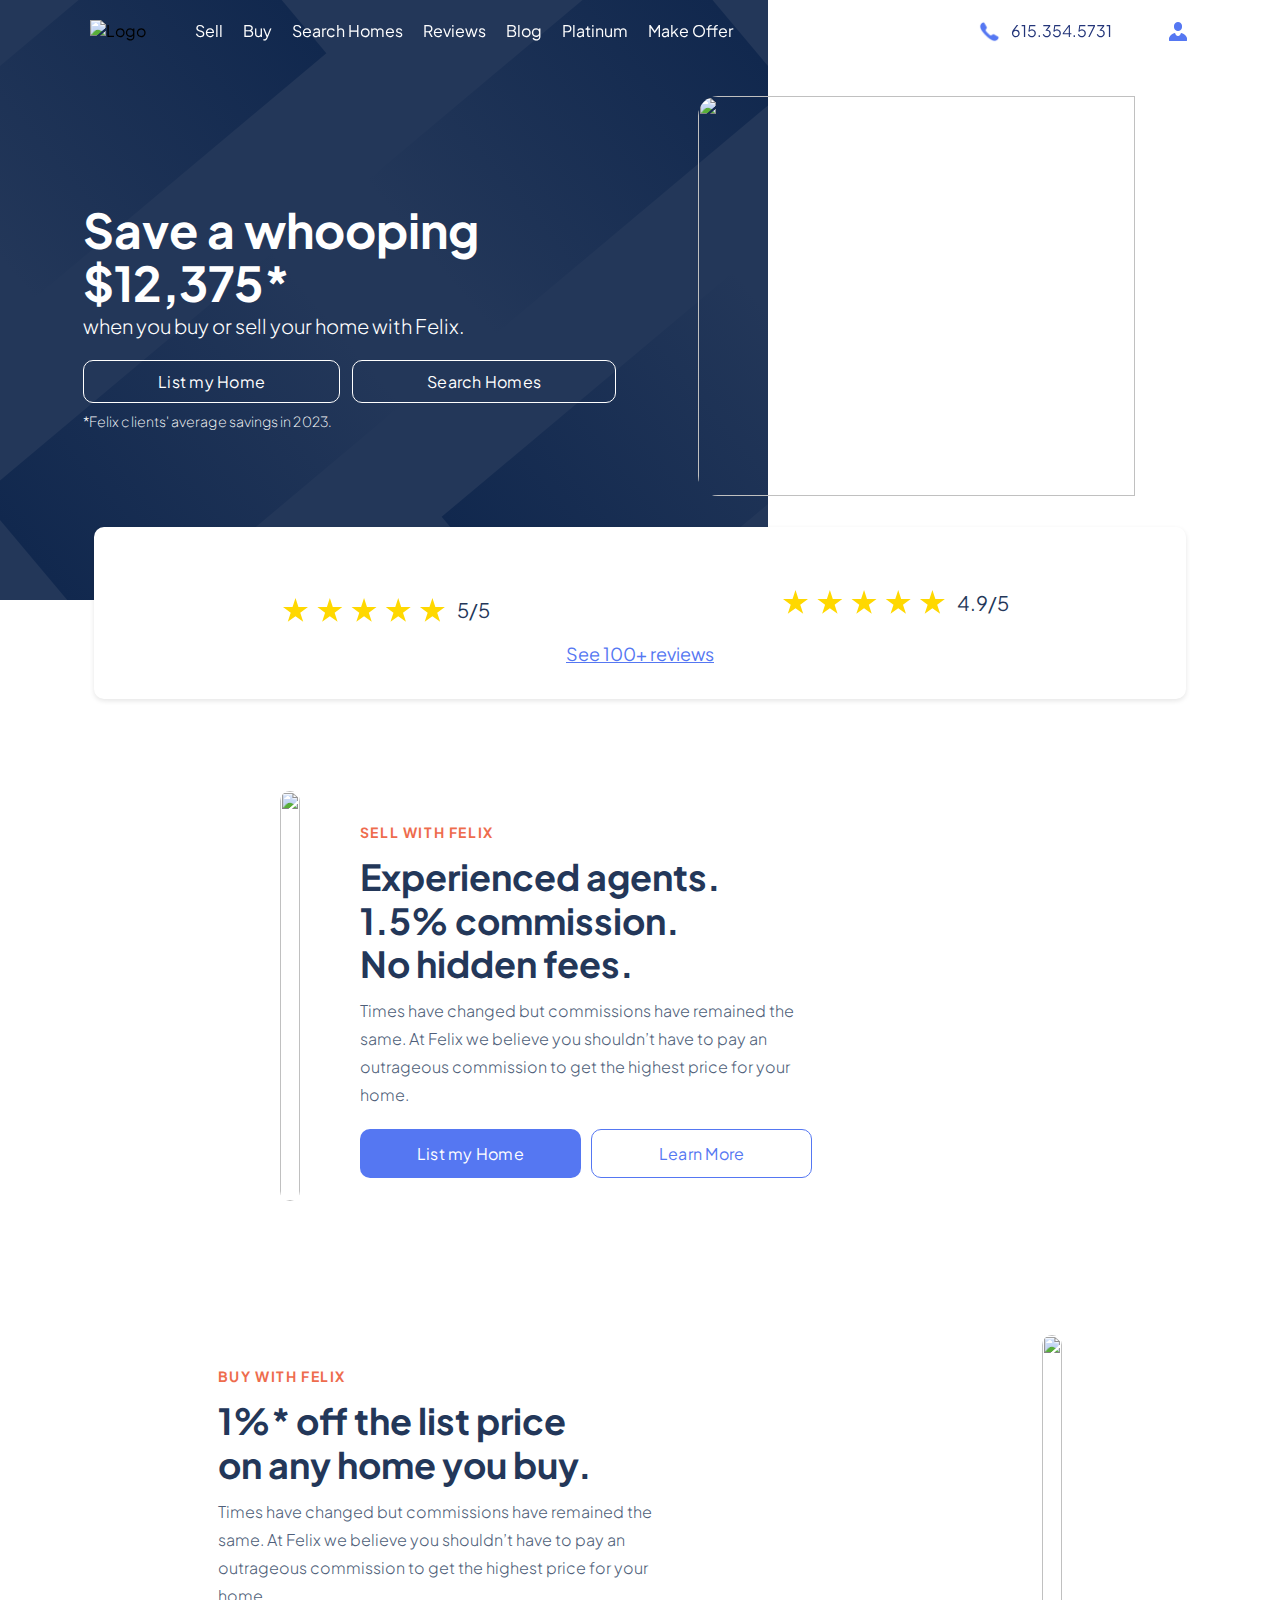
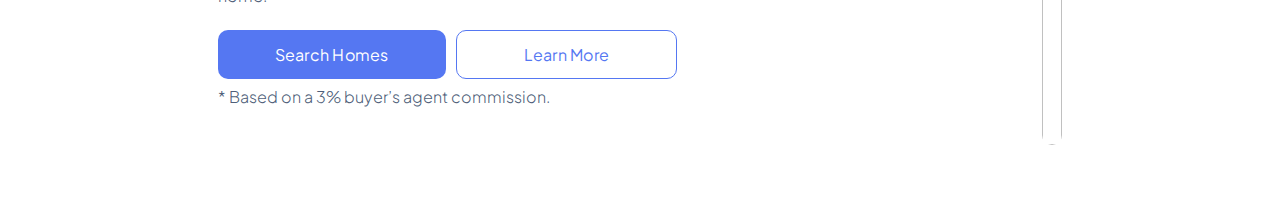
==== index.html @ 281adf29 "chore: UI Progress" ====
<!DOCTYPE html>
<html lang="en">
<head>
    <meta charset="UTF-8">
    <meta name="viewport" content="width=device-width, initial-scale=1.0">
    <link rel="stylesheet" href="style.css">
    <link rel="preconnect" href="https://fonts.googleapis.com">
    <link rel="preconnect" href="https://fonts.gstatic.com" crossorigin>
    <link href="https://fonts.googleapis.com/css2?family=Plus+Jakarta+Sans:wght@200..800&display=swap" rel="stylesheet">
    <title>Document</title>
</head>
<body>
    <section class="section1">
        <header class="header">
            <div class="nav-bg-container">
                <div class="background-color">
                <div class="pattern-divs">
                    <div class="pattern-div1"></div>
                    <div class="pattern-div2"></div>
                    <div class="pattern-div3"></div>
                    <div class="pattern-div4"></div>
                </div>
                </div>
            </div>
            
    
            <div class="nav-container" id="container1">
                <div class="nav-left-flex">
                    <div class="left-nav">
                        <img src="https://www.felixhomes.com/images/logo_white.svg" alt="Logo">
                    </div>
                    <div class="right-nav">
                        <ul class="nav-list">
                            <li>Sell</li>
                            <li>Buy</li>
                            <li>Search Homes</li>
                            <li>Reviews</li>
                            <li>Blog</li>
                            <li>Platinum</li>
                            <li>Make Offer</li>
                        </ul>
                    </div>
                </div>
                <div class="ex-right-nav">
                    <div class="phone-nav">
                        <img src="images/logo/icons8-call-50.png" alt="">
                        <a href="#">615.354.5731</a>
                    </div>
                    <div class="account-nav">
                        <img src="images/logo/icons8-account-24.png" alt="">
                    </div>
                </div>
            </div>
        </header>
    </section>
    <section><div class="mid-flex">
        <div class="hero-txt">
            <h1>Save a whooping <br> $12,375*</h1>
            <h2>when you buy or sell your home with Felix.</h2>
            <div class="hero-btns">
                <button type="button" class="btn">List my Home</button>
                <button type="button" class="btn">Search Homes</button>
            </div>
            <p class="btn-p">*Felix clients' average savings in 2023.</p>
        </div>
        <div class="hero-img">
            <img src="https://www.felixhomes.com/images/felix-house.jpg" alt="">
        </div>
    </div>
</section>
<section>
    <div class="rat">
        <div class="rat-container">
        <div class="rat-1">
            <div class="zillow-img">
                <img src="https://www.felixhomes.com/images/Zillow.svg" alt="">
            </div>
            <div class="rat-flex1">
                <img src="images/logo/16231558095-star-rating.svg" alt="">
                <p>5/5</p>
            </div>
        </div>
        <div class="rat-2">
            <div class="google-img">
                <img src="https://www.felixhomes.com/images/Google.svg" alt="">
            </div>
            <div class="rat-flex2">
                <img src="images/logo/16231558095-star-rating.svg" alt="">
                <p>4.9/5</p>
            </div>
        </div>
        </div>
        <a href="#" class="rev-txt">See 100+ reviews</a>
        
    </div>
    
</section>
<section>
    <div class="sec-3-container">
        <div class="sec-3-left-img">
            <img src="https://www.felixhomes.com/images/felix-agent.jpg" alt="">
        </div>
        <div class="sec-3-right-text">
            <h3>SELL WITH FELIX</h3>
            <H2>Experienced agents. <BR>1.5% commission. <br>No hidden fees.</H2>
            <p>Times have changed but commissions have remained the <br> same. At Felix we believe you shouldn’t have to pay an <br> outrageous commission to get the highest price for your <br> home.</p>
            <div class="sec-3-btns">
                <button type="button" class="sec3-btn1">List my Home</button>
                <button type="button" class="sec3-btn2">Learn More</button>
            </div>
        </div>
    </div>
</section>
<section>
    <div class="sec-4-container">
        <div class="sec-3-right-text">
            <h3>BUY WITH FELIX</h3>
            <H2>1%* off the list price <br> on any home you buy.</H2>
            <p>Times have changed but commissions have remained the <br> same. At Felix we believe you shouldn’t have to pay an <br> outrageous commission to get the highest price for your <br> home.</p>
            <div>
            <div class="sec-3-btns">
                <button type="button" class="sec3-btn1">Search Homes</button>
                <button type="button" class="sec3-btn2">Learn More</button>
            </div>
            <p class="com-p">* Based on a 3% buyer’s agent commission.</p>
            </div>

        </div>
        <div class="sec-3-left-img">
            <img src="https://www.felixhomes.com/images/couple-moving.jpg" alt="">
        </div>
    </div>
</section>
    
    <script src="script.js"></script>
</body>
</html>
---- style.css ----
*{
    padding: 0;
    margin: 0;
    box-sizing: border-box;
    font-family: 'Plus Jakarta Sans';

}
.section1 {
    width: 100%;
}

/* Background container with a height of 600px */
.nav-bg-container {
    position: absolute; /* Positioned behind the header */
    top: 0;
    left: 0;
    width: 100%;
    height: 600px; /* Set the height of the background */
    z-index: -1; /* Behind the header */
}

/* Background color for 50% of the width */
.background-color {
    position: absolute;
    top: 0;
    left: 0;
    width: 60%; /* 50% of the width */
    height: 100%; /* Full height of 600px */
    background-color: #233759; /* Blue with 50% opacity */
    overflow: hidden;
}

/* Pattern divs to overlay the background color */
.pattern-divs {
    display: flex;
    gap: 10px;
    position: absolute;
    top: 0;
    left: 0;
    width: 100%;
    z-index: 1; /* Above the background color */
    transform: rotate(45);
}

.pattern-div1 {
    flex: 1;
    position: absolute;
    background-image: linear-gradient(90deg, rgba(143, 150, 199, 0), #11284e);
    z-index: -1;
    right: 0;
    top: 36px;
    height: 200px;
    width: 50%;
    transform: rotate(320deg);
}
.pattern-div2{
    flex: 1;
    position: absolute;
    background-image: linear-gradient(90deg, rgba(143, 150, 199, 0), #11284e);
    z-index: -1;
    left: -10%;
    top: 5%;
    height: 200px;
    width: 50%;
    transform: rotate(320deg);
}
.pattern-div3{
    flex: 1;
    position: absolute;
    background-image: linear-gradient(90deg, rgba(143, 150, 199, 0), #11284e);
    z-index: -1;
    left: 0;
    top: 350px;
    height: 200px;
    width: 50%;
    transform: rotate(140deg);
}
.pattern-div4{
    flex: 1;
    position: absolute;
    background-image: linear-gradient(90deg, rgba(143, 150, 199, 0), #11284e);
    z-index: -1;
    right: -10%;
    top: 370px;
    height: 200px;
    width: 50%;
    transform: rotate(140deg);
}


.nav-container {
    position: sticky ;
    top: 0;
    width: 100%;
    z-index: 1000;
    transition: background-color 0.3s ease, box-shadow 0.3s ease;
}

.nav-container.transparent {
    background-color: transparent;
}

.nav-container.transparent .nav-list li {
    color: white;
}

.nav-container.scrolled {
    background-color: white;
    box-shadow: 0 2px 5px rgba(0, 0, 0, 0.1);
    color: white;
}

.nav-container.scrolled .nav-list li {
    color: #233579;
}
.nav-container{
    display: flex;
    gap: 40px;
    padding: 20px 90px;
    justify-content: space-between;
    margin: 0 auto;
    max-width: 1350px;
    width: 100%;
}
.nav-left-flex{
    display: flex;
    justify-content: space-between;
    gap: 49px;
}
.ex-right-nav{
    display: flex;
    gap: 54px;
    
}
.nav-list{
    list-style: none;
    display: flex;
    gap: 20px;
    color: #233579;
}
.phone-nav{
    display: flex;
    gap: 10px;
}
.phone-nav img{
    height: 24px;
}
.phone-nav a{
    text-decoration: none;
    color: #233579;
}
.account-nav img{
    height: 24px;
}

.mid-flex{
    grid-template-columns: 1.2fr 1fr;
    display: grid;
    margin: 0 auto;
    max-width: 1350px;
    width: 100%;
}

.hero-txt{
    margin-left: 83px;
    margin-top: 136px;
}

.hero-txt h1{
    font-weight: 700;
    line-height: 1.1;
    color: #fff;
    font-size: 48px;
}

.hero-txt h2{
    line-height: 1.4;
    color: #fff;
    font-size: 20px;
    font-weight: 300;
    padding-top: 2px;
}
.hero-img{
    margin-right: 5px;

}

.hero-img img{
    height: 400px;
    border-radius: 20px;
    object-fit: cover;
    width: 87%;
    margin-top: 28px;
    
}
.btn{
    background-color: transparent;
    color: #fff;
    border: 1px solid #fff;
    font-weight: 400;
    padding-right: 74px;
    padding-left: 74px;
    font-size: calc(1rem);
    border-radius: 10px;
    letter-spacing: .25px;
    padding-top: 10px;
    padding-bottom: 10px;
}

.hero-btns{
    display: flex;
    gap: 12px;
    padding-top: 20px;
}
.btn-p{
    color: #fff;
    padding-top: 10px;
    font-size: 14px;
    font-weight: 100;
    line-height: 1.2;
    letter-spacing: .005em;
}
.rat{
    background: white;
    margin: 27px 94px;
    padding: 34px;
    border-radius: 10px;
    box-shadow: 0 2px 5px rgba(0, 0, 0, 0.1);
    
}
.rat-container{
    display: flex;
    align-items: center;
    justify-content: space-around;
    padding-bottom: 20px;
    margin: 0 auto;
    max-width: 1350px;
    width: 100%;
}
.rat-flex1{
    display: flex;
    align-items: center;
    justify-content: space-between;
    padding-top: 8px;
    gap: 12px;
}
.rat-flex2{
    gap: 12px;
    display: flex;
    align-items: center;
    justify-content: space-between;
}

.rat-flex1 img{
    height: 24px;
    padding-left: 12px;
    margin-top: 8px;
}
.rat-flex2 img{
    height: 24px;
    padding-left: 7px;
}

.zillow-img img{
    height: 40px;
    ;
}
.google-img img{
    height: 58px;
}

.rat-flex1 p{
    font-size: 20px;
    color: #233759;
    margin-top: 7px;
}

.rat-flex2 p{
    font-size: 20px;
    color: #233759;
}
.rev-txt{
    display: flex;
    justify-content: center;
    color: #5577f2;
    font-size: 18px;
}

.sec-3-container{
    display: flex;
    justify-content: center;
    padding: 65px;
    justify-content: center;
    gap: 60px;
    margin-right: 188px;
}
.sec-3-left-img img{
    height: 410px;
    border-radius: 20px;
    object-fit: cover;
    width: 100%;
}

.sec-3-right-text{
    margin-top: 30px;
}
.sec-3-right-text h3{
    color: #ee6c4d;
    font-size: 14px;
    line-height: 1.6;
    letter-spacing: .1rem;
    padding-bottom: 12px;

}
.sec-3-right-text h2{
    color: #233759;
    font-size: 36px;
    font-weight: 700;
    line-height: 1.2;
    white-space: pre-line;
    padding-bottom: 12px;
}
.sec-3-right-text p{
    color: #4f5f7a;
    font-size: 16px;
    line-height: 1.75;
    font-weight: 300;
}
.sec-3-btns{
    display: flex;
    gap: 10px;
    padding-top: 20px;

}
.sec3-btn1{
    background-color: #5577f2;
    color: #fff;
    font-weight: 400;
    transition: all .3s;
    letter-spacing: .25px;
    padding: 13px 57px;
    border-radius: 10px;
    font-size: calc(1rem);
    border: none;
}
.sec3-btn2{
    background-color: white;
    color: #5577f2;
    font-weight: 400;
    transition: all .3s;
    letter-spacing: .25px;
    padding: 13px 67px;
    border-radius: 10px;
    font-size: calc(1rem);
    border: 1px solid #5577f2;
}
.sec3-btn1:hover{
    background-color: #7793f5;
    transition: all 0.3s;
}

.sec3-btn2:hover{
    background-color: #f7f9fc;
    transition: all 0.3s;
}

.sec-4-container{
    display: flex;
    padding: 65px;
    justify-content: space-around;
    gap: 60px;
}
.com-p{
    color: #4f5f7a;
    font-size: 14px;
    line-height: 1.75;
    padding-top: 4px;
}
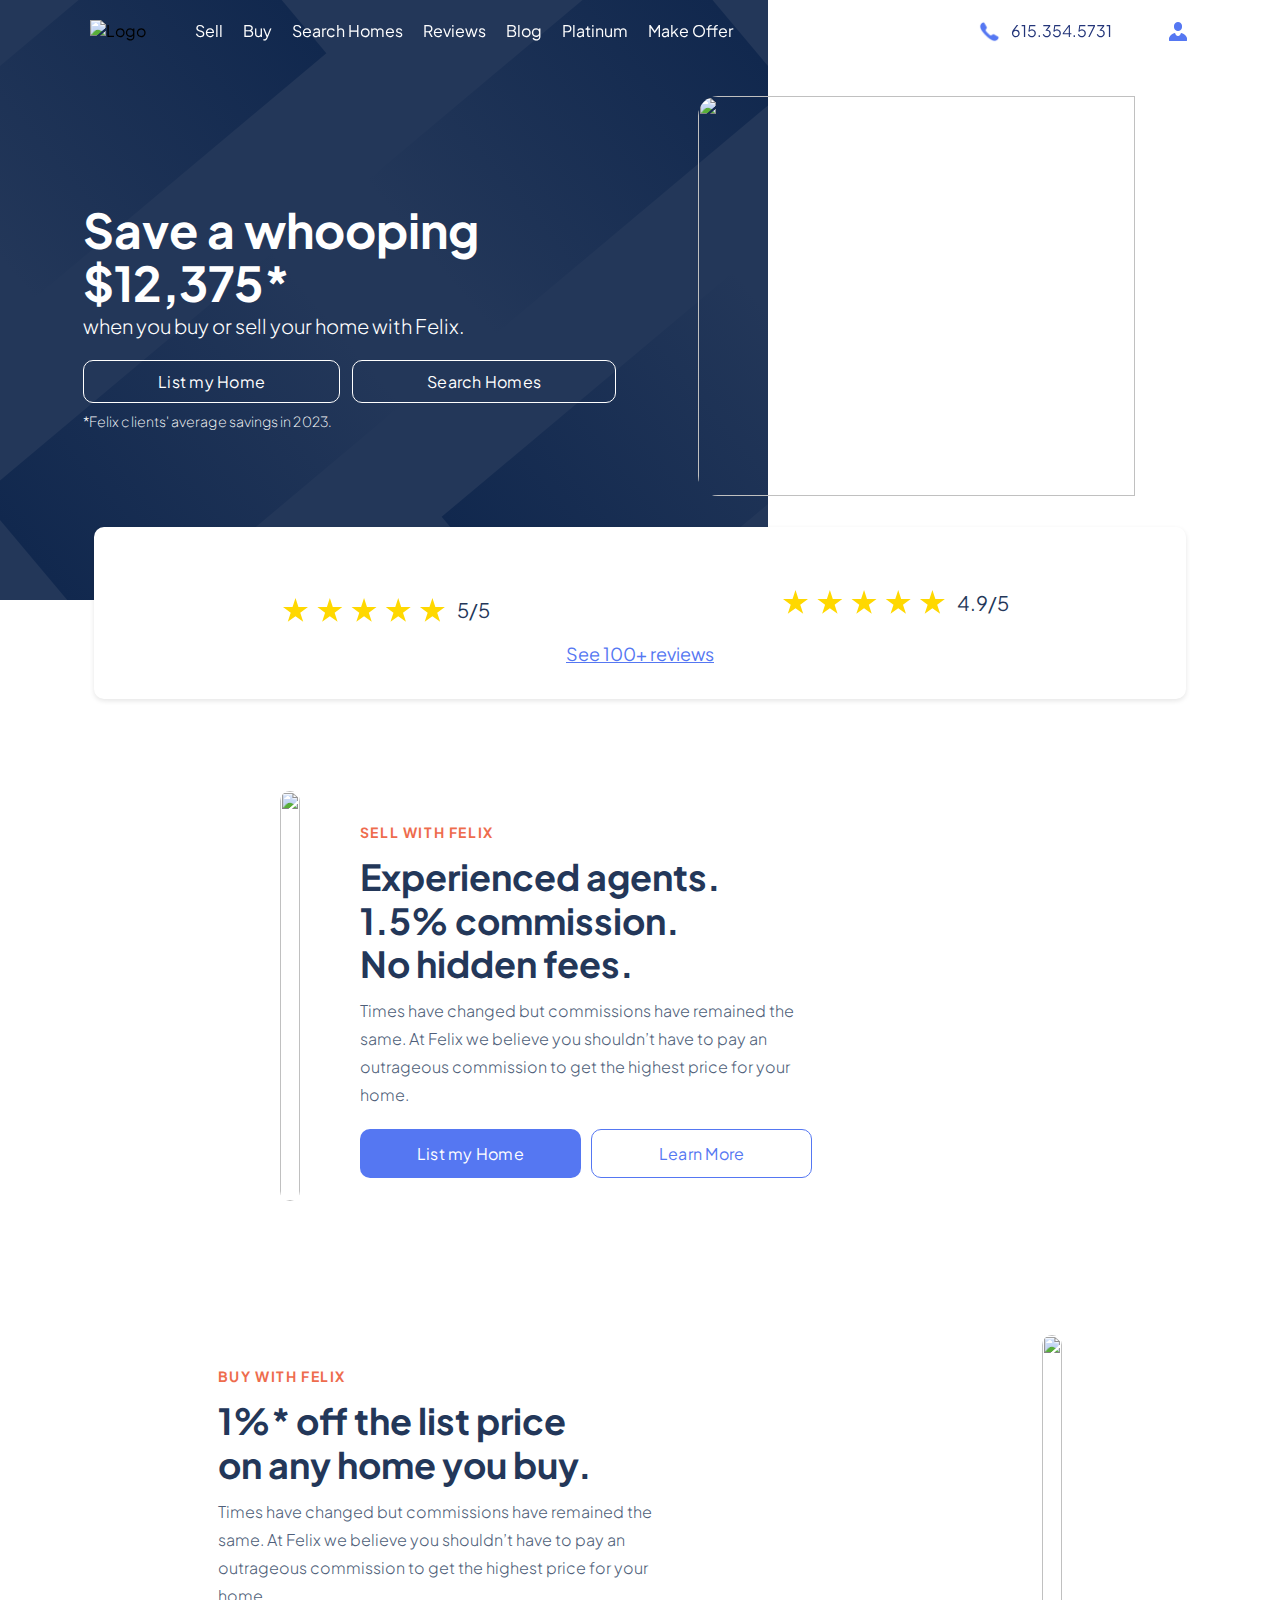
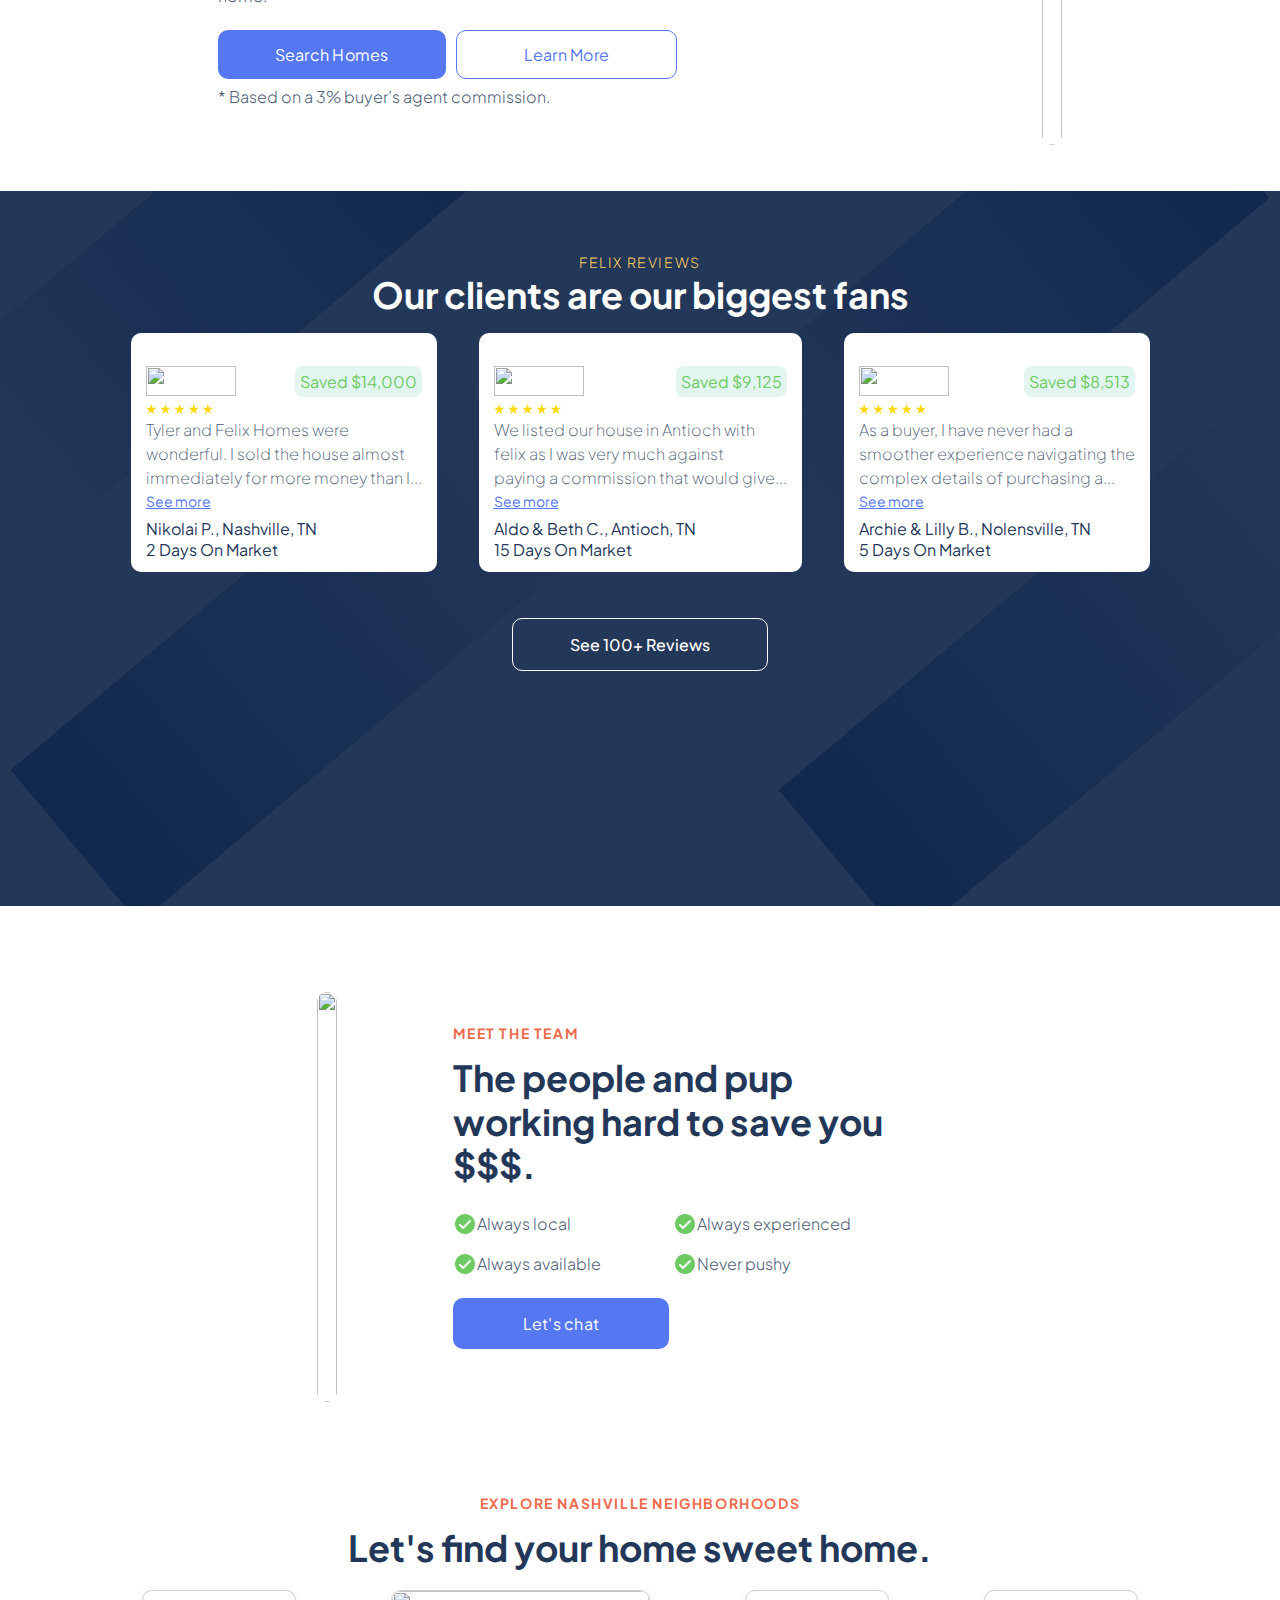
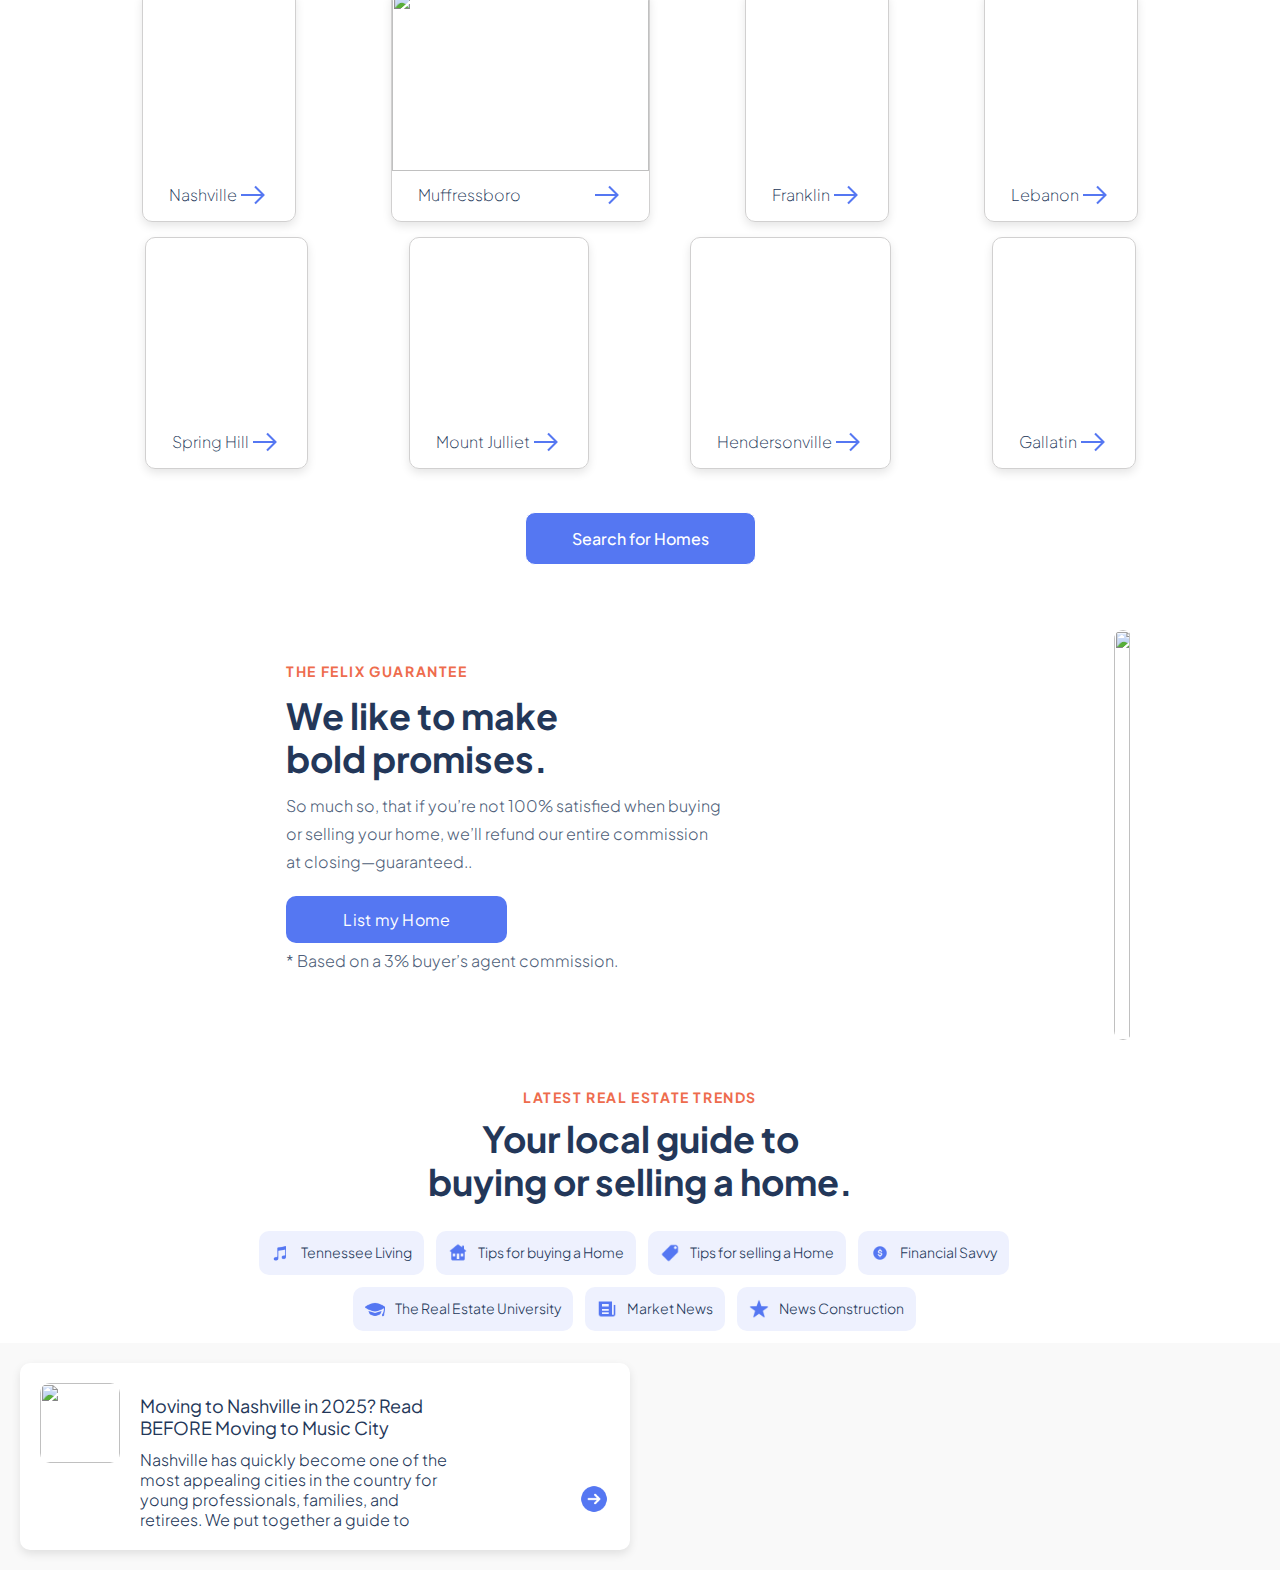
==== commit dff8c1e5: "chore: sections added" ====
--- a/index.html
+++ b/index.html
@@ -53,7 +53,8 @@
             </div>
         </header>
     </section>
-    <section><div class="mid-flex">
+    <section>
+        <div class="mid-flex">
         <div class="hero-txt">
             <h1>Save a whooping <br> $12,375*</h1>
             <h2>when you buy or sell your home with Felix.</h2>
@@ -131,6 +132,263 @@
         </div>
     </div>
 </section>
+<section class="section5">
+    <div class="sec-bg-container-full">
+        <div class="background-color-full">
+        <div class="pattern-divs-f">
+            <div class="pattern-div1-f"></div>
+            <div class="pattern-div2-f"></div>
+            <div class="pattern-div3-f"></div>
+            <div class="pattern-div4-f"></div>
+        </div>
+        <div class="sec-5-content">
+        <h3>FELIX REVIEWS</h3>
+        <h2>Our clients are our biggest fans</h2>   
+        
+        <div class="cards">
+            <div class="rev-card">
+                <div class="card-detail">
+                <img src="https://felix-homes-assets.s3.us-east-2.amazonaws.com/2302469_1_2_66fac919ce.jpg" alt="" class="home-img">
+                <div class="pad-card">
+                <div class="card-flex1">
+                    <img src="https://www.felixhomes.com/images/Google.svg" alt="" class="g-logo">
+                    <span class="save-span">Saved $14,000</span>
+                </div>
+                <img src="images/logo/16231558095-star-rating.svg" alt="" class="star-logo">
+                <p class="full-text">Tyler and Felix Homes were <br>
+                    wonderful. I sold the house almost <br> 
+                    immediately for more money than I... <br>
+                </p>
+                <p class="see-m">See more</p>
+                <p class="p-name">Nikolai P., Nashville, TN</p>
+                <p class="p-name2">2 Days On Market</p>
+                </div>
+                </div>
+            </div>
+            <div class="rev-card">
+                <div class="card-detail">
+                <img src="https://felix-homes-assets.s3.us-east-2.amazonaws.com/medium_2291515_0_2_60e1bb2c74.jpg" alt="" class="home-img">
+                <div class="pad-card">
+                <div class="card-flex1">
+                    <img src="https://www.felixhomes.com/images/Google.svg" alt="" class="g-logo">
+                    <span class="save-span">Saved $9,125</span>
+                </div>
+                <img src="images/logo/16231558095-star-rating.svg" alt="" class="star-logo">
+                <p class="full-text">We listed our house in Antioch with <br> felix as I was very much against <br> paying a commission that would give... <br>
+                </p>
+                <p class="see-m">See more</p>
+                <p class="p-name">Aldo & Beth C., Antioch, TN</p>
+                <p class="p-name2">15 Days On Market</p>
+                </div>
+                </div>
+            </div>
+            <div class="rev-card">
+                <div class="card-detail">
+                <img src="https://felix-homes-assets.s3.us-east-2.amazonaws.com/medium_2175130_0_1_3d1c5e4b0a.jpg" alt="" class="home-img">
+                <div class="pad-card">
+                <div class="card-flex1">
+                    <img src="https://www.felixhomes.com/images/Google.svg" alt="" class="g-logo">
+                    <span class="save-span">Saved $8,513</span>
+                </div>
+                <img src="images/logo/16231558095-star-rating.svg" alt="" class="star-logo">
+                <p class="full-text">As a buyer, I have never had a <br> smoother experience navigating the <br> complex details of purchasing a... <br>
+                </p>
+                <p class="see-m">See more</p>
+                <p class="p-name">Archie & Lilly B., Nolensville, TN</p>
+                <p class="p-name2">5 Days On Market</p>
+                </div>
+                </div>
+            </div>
+        </div> 
+        </div>
+        <div class="rev-btn-flex">
+        <button type="button" class="rev-button">See 100+ Reviews</button>
+        </div>
+        </div>
+    </div>
+</section>
+<section>
+    <div class="sec-5-container">
+        <div class="sec-3-left-img">
+            <img src="https://www.felixhomes.com/images/the-team-with-gingo.png" alt="">
+        </div>
+        <div class="sec-3-right-text">
+            <h3>MEET THE TEAM</h3>
+            <H2>The people and pup <BR> working hard to save you <br>$$$.</H2>
+            <div class="check-flex">
+                <div class="check-img">
+                    <img src="images/logo/icons8-check-24.png" alt="">
+                    <p>Always local</p>
+                </div>
+                <div class="check-img">
+                    <img src="images/logo/icons8-check-24.png" alt="">
+                    <p>Always experienced</p>
+                </div>
+            </div>
+            <div class="check-flex2">
+                <div class="check-img">
+                    <img src="images/logo/icons8-check-24.png" alt="">
+                    <p>Always available</p>
+                </div>
+                <div class="check-img">
+                    <img src="images/logo/icons8-check-24.png" alt="">
+                    <p>Never pushy</p>
+                </div>
+            </div>
+
+            <div class="sec-3-btns">
+                <button type="button" class="sec5-btn1">Let's chat</button>
+            </div>
+        </div>
+    </div>
+</section>
+<section>
+    <div class="sec-6-container">
+        <div class="sec-6-text">
+            <h3>EXPLORE NASHVILLE NEIGHBORHOODS</h3>
+            <H2>Let's find your home sweet home.</H2>
+        </div>
+        <div class="home-card-temp">
+            <div class="home-card">
+                <div>
+                <img src="https://www.felixhomes.com/images/find-home-1-Nashville.jpg" alt="" class="home2-img">
+                </div>
+                <div class="home-card-desc">
+                    <p>Nashville</p>
+                    <img src="images/logo/icons8-arrow-right-32.png" alt="">
+                </div>
+            </div>
+            <div class="home-card">
+                <img src="https://www.felixhomes.com/images/find-home-2-Murfreesboro.jpg" alt="" class="home2a-img">
+                <div class="home-card-desc">
+                    <p>Muffressboro</p>
+                    <img src="images/logo/icons8-arrow-right-32.png" alt="">
+                </div>
+            </div>
+            <div class="home-card">
+                <img src="https://www.felixhomes.com/images/find-home-3-Franklin.jpg" alt="" class="home2-img">
+                <div class="home-card-desc">
+                    <p>Franklin</p>
+                    <img src="images/logo/icons8-arrow-right-32.png" alt="">
+                </div>
+            </div>
+            <div class="home-card">
+                <img src="https://www.felixhomes.com/images/find-home-4-Lebanon.jpg" alt="" class="home2-img">
+                <div class="home-card-desc">
+                    <p>Lebanon</p>
+                    <img src="images/logo/icons8-arrow-right-32.png" alt="">
+                </div>
+            </div>  
+        </div>
+        <div class="home-card-temp">
+            <div class="home-card">
+                <img src="https://www.felixhomes.com/images/find-home-5-Spring-Hill.jpg" alt="" class="home2-img">
+                <div class="home-card-desc">
+                    <p>Spring Hill</p>
+                    <img src="images/logo/icons8-arrow-right-32.png" alt="">
+                </div>
+            </div>
+            <div class="home-card">
+                <img src="https://www.felixhomes.com/images/find-home-6-Mount-Juliet.jpg" alt="" class="home2-img">
+                <div class="home-card-desc">
+                    <p>Mount Julliet</p>
+                    <img src="images/logo/icons8-arrow-right-32.png" alt="">
+                </div>
+            </div>
+            <div class="home-card">
+                <img src="https://www.felixhomes.com/images/find-home-7-Hendersonville.jpg" alt="" class="home2-img">
+                <div class="home-card-desc">
+                    <p>Hendersonville</p>
+                    <img src="images/logo/icons8-arrow-right-32.png" alt="">
+                </div>
+            </div>
+            <div class="home-card">
+                <img src="https://www.felixhomes.com/images/find-home-8-Gallatin.jpg" alt="" class="home2-img">
+                <div class="home-card-desc">
+                    <p>Gallatin</p>
+                    <img src="images/logo/icons8-arrow-right-32.png" alt="">
+                </div>
+            </div>
+        </div>
+        <div class="sec-5-btn">
+        <button type="button" class="sec5button">Search for Homes</button>
+        </div>
+        
+    </div>
+</section>
+<section>
+    <div class="sec-7-container">
+        <div class="sec-3-right-text">
+            <h3>THE FELIX GUARANTEE</h3>
+            <H2>We like to make <br> bold promises.</H2>
+            <p>So much so, that if you’re not ​100% satisfied​ when buying <br> or selling your home, we’ll refund our entire commission <br> at closing—guaranteed..</p>
+            <div>
+            <div class="sec-3-btns">
+                <button type="button" class="sec3-btn1">List my Home</button>
+            </div>
+            <p class="com-p">* Based on a 3% buyer’s agent commission.</p>
+            </div>
+
+        </div>
+        <div class="sec-6-left-img">
+            <img src="https://www.felixhomes.com/images/family-cooking.jpg" alt="">
+        </div>
+    </div>
+</section>
+
+<section>
+    <div class="sec-8-text">
+        <h3>LATEST REAL ESTATE TRENDS</h3>
+        <h2>Your local guide to <br>
+            buying or selling a home.</h2>
+    </div>
+    <div class="sec-8-btns">
+        <div class="sec8-btn">
+            <img src="images/logo/icons8-music-note-32.png" alt="">
+            <h3>Tennessee Living</h3>
+        </div>
+        <div class="sec8-btn">
+            <img src="images/logo/icons8-home-50.png" alt="">
+            <h3>Tips for buying a Home</h3>
+        </div>
+        <div class="sec8-btn">
+            <img src="images/logo/icons8-price-tag-50.png" alt="">
+            <h3>Tips for selling a Home</h3>
+        </div>
+        <div class="sec8-btn">
+            <img src="images/logo/icons8-dollar-50.png" alt="">
+            <h3>Financial Savvy</h3>
+        </div>
+    </div>
+    <div class="sec-8-btns">
+        <div class="sec8-btn">
+            <img src="images/logo/icons8-degree-32.png" alt="">
+            <h3>The Real Estate University</h3>
+        </div>
+        <div class="sec8-btn">
+            <img src="images/logo/icons8-news-24.png" alt="">
+            <h3>Market News</h3>
+        </div>
+        <div class="sec8-btn">
+            <img src="images/logo/icons8-star-50.png" alt="">
+            <h3>News Construction</h3>
+        </div>
+    </div>
+    <div class="sec-9-articles">
+        <div class="article-link">
+            <div>
+            <img src="https://felix-homes-assets.s3.us-east-2.amazonaws.com/small_nashville_01c46bd328.jpg" alt="" class="article-img">
+            </div>
+            <div>
+                <h4 class="art-heading">Moving to Nashville in 2025? Read <br> BEFORE Moving to Music City</h4>
+                <p class="art-exp">Nashville has quickly become one of the <br> most appealing cities in the country for <br> young professionals, families, and <br> retirees. We put together a guide to</p>
+            </div>
+            <div>
+            <img src="images/logo/icons8-arrow-right-50.png" alt="" class="arr-round">
+            </div>
+        </div>
+    </div>
+</section>
     
     <script src="script.js"></script>
 </body>
--- a/style.css
+++ b/style.css
@@ -233,9 +233,8 @@
     align-items: center;
     justify-content: space-around;
     padding-bottom: 20px;
-    margin: 0 auto;
-    max-width: 1350px;
-    width: 100%;
+    
+
 }
 .rat-flex1{
     display: flex;
@@ -293,6 +292,11 @@
     justify-content: center;
     gap: 60px;
     margin-right: 188px;
+}
+.sec-4-container{
+    margin: 0 auto;
+    max-width: 1350px;
+    width: 100%;
 }
 .sec-3-left-img img{
     height: 410px;
@@ -369,6 +373,7 @@
     padding: 65px;
     justify-content: space-around;
     gap: 60px;
+    padding-bottom: 42px;
 }
 .com-p{
     color: #4f5f7a;
@@ -376,3 +381,413 @@
     line-height: 1.75;
     padding-top: 4px;
 }
+
+
+
+.sec-bg-container-full {
+    position: relative; 
+    width: 100%;
+    z-index: -1; 
+    height: 715px;
+}
+
+
+.background-color-full {
+    position: absolute;
+    width: 100%; 
+    height: 100%; 
+    background-color: #233759;
+    overflow: hidden;
+}
+.sec-5-content{
+    position: relative;
+    z-index: 2;
+}
+
+.sec-5-content h3{
+    text-align: center;
+    color: #ffcd59;
+    font-size: calc(1rem* .875);
+    font-weight: 300;
+    line-height: 1.6;
+    letter-spacing: .1rem;
+    padding-top: 60px;
+
+}
+.sec-5-content h2{
+    text-align: center;
+    color: white;
+    font-size: calc(1rem* 2.25);
+    font-weight: 700;
+    line-height: 1.2;
+}
+
+.pattern-divs-f {
+    display: flex;
+    gap: 10px;
+    position: absolute;
+    top: 0;
+    left: 0;
+    width: 100%;
+    z-index: 1; /* Above the background color */
+    transform: rotate(45);
+}
+
+.pattern-div1-f {
+    flex: 1;
+    position: absolute;
+    background-image: linear-gradient(90deg, rgba(143, 150, 199, 0), #11284e);
+    z-index: -1;
+    right: 0;
+    top: 36px;
+    height: 200px;
+    width: 50%;
+    transform: rotate(320deg);
+}
+.pattern-div2-f{
+    flex: 1;
+    position: absolute;
+    background-image: linear-gradient(90deg, rgba(143, 150, 199, 0), #11284e);
+    z-index: -1;
+    left: -10%;
+    top: 5%;
+    height: 200px;
+    width: 50%;
+    transform: rotate(320deg);
+}
+.pattern-div3-f{
+    flex: 1;
+    position: absolute;
+    background-image: linear-gradient(90deg, rgba(143, 150, 199, 0), #11284e);
+    z-index: -1;
+    left: 0;
+    top: 350px;
+    height: 200px;
+    width: 50%;
+    transform: rotate(140deg);
+}
+.pattern-div4-f{
+    flex: 1;
+    position: absolute;
+    background-image: linear-gradient(90deg, rgba(143, 150, 199, 0), #11284e);
+    z-index: -1;
+    right: -10%;
+    top: 370px;
+    height: 200px;
+    width: 50%;
+    transform: rotate(140deg);
+}
+.cards{
+    display: flex;
+    justify-content: center;
+    z-index: 2;
+    position: relative;
+    gap: 42px;
+    padding: 16px 0px;
+}
+.card-detail{
+    background-color: white;
+    border-radius: 10px;
+}
+
+.home-img{
+    height: 214px;
+    object-fit: cover;
+    border-top-left-radius: 10px;
+    border-top-right-radius: 10px;
+}
+
+.g-logo{
+    height: 30px;
+    width: 90px;
+}
+.star-logo{
+    height: 10px;
+}
+
+.card-flex1{
+    display: flex;
+    justify-content: space-between;
+}
+.save-span{
+    font-size: 16px;
+    color: #6ecb63;
+    background-color: #e2f5f0;
+    padding: 5px;
+    border-radius: 8px;
+
+}.full-text{
+    font-weight: 100;
+    line-height: 1.5;
+    color: #4f5f7a;
+}
+.pad-card{
+    padding: 12px 15px;
+}
+.see-m{
+    font-size: 14px;
+    color: #5577f2;
+    text-decoration: underline;
+    padding-top: 2px;
+    cursor: pointer;
+}
+.p-name{
+    padding-top: 8px;
+    font-size: 16px;
+    color: #233759
+}
+.p-name2{
+    font-size: 16px;
+    color: #233759
+}
+.rev-btn-flex{
+    display: flex;
+    justify-content: center;
+    z-index: 2;
+    position: relative;
+    padding-top: 30px;
+    
+}
+.rev-button{
+    background-color: transparent;
+    color: #fff;
+    border: 1px solid #fff;
+    font-weight: 500;
+    padding: 15px 57px;
+    border-radius: 10px;
+    font-size: 16px;
+}
+
+.check-flex{
+    display: flex;
+    gap: 102px;
+    padding-top: 12px;
+}
+.check-img{
+    display: flex;
+    align-items: center;
+}
+.check-flex2{
+    display: flex;
+    gap: 72px;
+    padding-top: 12px;
+}
+
+.sec5-btn1{
+    background-color: #5577f2;
+    color: #fff;
+    font-weight: 400;
+    transition: all .3s;
+    letter-spacing: .25px;
+    padding: 15px 70px;
+    border-radius: 10px;
+    font-size: calc(1rem);
+    border: none;
+
+}
+
+.sec-5-container{
+    display: flex;
+    justify-content: center;
+    padding: 86px;
+    padding-left: 5px;
+    justify-content: center;
+    gap: 116px;
+}
+
+.sec-6-text h3{
+    color: #ee6c4d;
+    font-size: 14px;
+    line-height: 1.6;
+    letter-spacing: .1rem;
+    padding-bottom: 12px;
+    text-align: center;
+}
+.sec-6-text h2{
+    color: #233759;
+    font-size: 36px;
+    font-weight: 700;
+    line-height: 1.2;
+    white-space: pre-line;
+    padding-bottom: 12px;
+    text-align: center;
+    padding-bottom: 18px;
+}
+.home-card-temp{
+    display: flex;
+    justify-content: space-around;
+    padding: 2px 94px;
+    margin: 0 auto;
+    max-width: 1350px;
+    width: 100%;
+}
+
+.home-card-desc{
+    display: flex;
+    align-items: center;
+    justify-content: space-between;
+    padding: 0px 26px;
+    background-color: white;
+    margin-top: 8px;
+    
+}
+.home-card{
+    padding: 10px 0px;
+    border: 1px solid rgb(209, 208, 208);
+    border-radius: 10px;
+    margin-bottom: 11px;
+    box-shadow: 0 4px 10px rgba(0, 0, 0, 0.1);
+}
+
+.home2-img{
+    height: 180px;
+    object-fit: cover;
+    display: block;
+    border-top-left-radius: 10px;
+    border-top-right-radius: 10px;
+
+    margin-top: -10px;
+}
+.home2a-img{
+    height: 180px;
+    object-fit: cover;
+    display: block;
+    border-top-left-radius: 10px;
+    border-top-right-radius: 10px;
+    margin-top: -10px;
+    width: 257px;
+}
+
+.home-card-desc p{
+    text-decoration: none;
+    font-size: calc(1rem);
+    font-weight: 300;
+    line-height: 1.25;
+    color: #233759;
+    font-weight: 200;
+}
+.sec-5-btn{
+    display: flex;
+    justify-content: center;
+    padding-top: 30px;
+}
+.sec5button{
+    background-color: #5577f2;
+    color: #fff;
+    border: 1px solid #fff;
+    font-weight: 500;
+    padding: 15px 46px;
+    border-radius: 10px;
+    font-size: 16px;
+}
+.sec-7-container{
+    display: flex;
+    padding: 65px 0px;
+    justify-content: space-around;
+    padding-bottom: 42px;
+    padding-left: 140px;
+    gap: 100px;
+    margin: 0 auto;
+    max-width: 1350px;
+    width: 100%;
+}
+.sec-6-left-img img{
+    height: 410px;
+    border-radius: 20px;
+    object-fit: cover;
+    width: 89%;
+}
+.sec-8-text h3{
+    color: #ee6c4d;
+    font-size: 14px;
+    line-height: 1.6;
+    letter-spacing: .1rem;
+    padding-bottom: 12px;
+    text-align: center;
+    padding-bottom: 20px;
+}
+
+.sec-8-text h2{
+    font-size: 36px;
+    font-weight: 700;
+    line-height: 0.6;
+    white-space: pre-line;
+    padding-bottom: 12px;
+    text-align: center;
+    padding-bottom: 18px;
+    font-weight: 700;
+    color: rgb(35, 55, 89);
+    margin-bottom: calc(20px);
+}
+
+.sec-8-btns{
+    display: flex;
+    justify-content: center;
+}
+
+.sec8-btn{
+    display: flex;
+    align-items: center;
+    display: flex;
+    align-items: center;
+    padding: calc(.75* 16px);
+    border-radius: 10px;
+    margin-right: calc(.75* 16px);
+    margin-bottom: calc(.75* 16px);
+    transition: .2s;
+    background-color: #eef1fe;
+    gap: 10px;
+}
+.sec8-btn h3{
+    font-size: calc(1rem* .875);
+    font-weight: 300;
+    line-height: 1.4;
+    color: #233759;
+}
+.sec8-btn img{
+    height: 20px;
+}
+.sec-9-articles {
+    display: grid;
+    grid-template-columns: repeat(2, 1fr) ;
+    gap: 20px; 
+    padding: 20px;
+    background-color: #f9f9f9; 
+}
+
+.article-link {
+    display: grid;
+    grid-template-columns: 80px 1fr auto; 
+    gap: 20px; 
+    background-color: white;
+    border-radius: 10px;
+    box-shadow: 0 4px 10px rgba(0, 0, 0, 0.1); 
+    padding: 20px;
+}
+
+.article-img {
+    width: 80px; 
+    height: 80px; 
+    border-radius: 10px;
+}
+.arr-round{
+    height: 32px;
+    margin-top: 100px;
+
+}
+.art-heading{
+    padding-top: 12px;
+    font-size: calc(1rem* 1.125);
+    font-weight: 400;
+    line-height: 1.25;
+    color: #233759;
+    text-overflow: ellipsis;
+    overflow: hidden;
+    margin: 0 0 10px;
+}
+.art-exp{
+    font-size: calc(1rem);
+    font-weight: 300;
+    line-height: 1.25;
+    color: #233759;
+}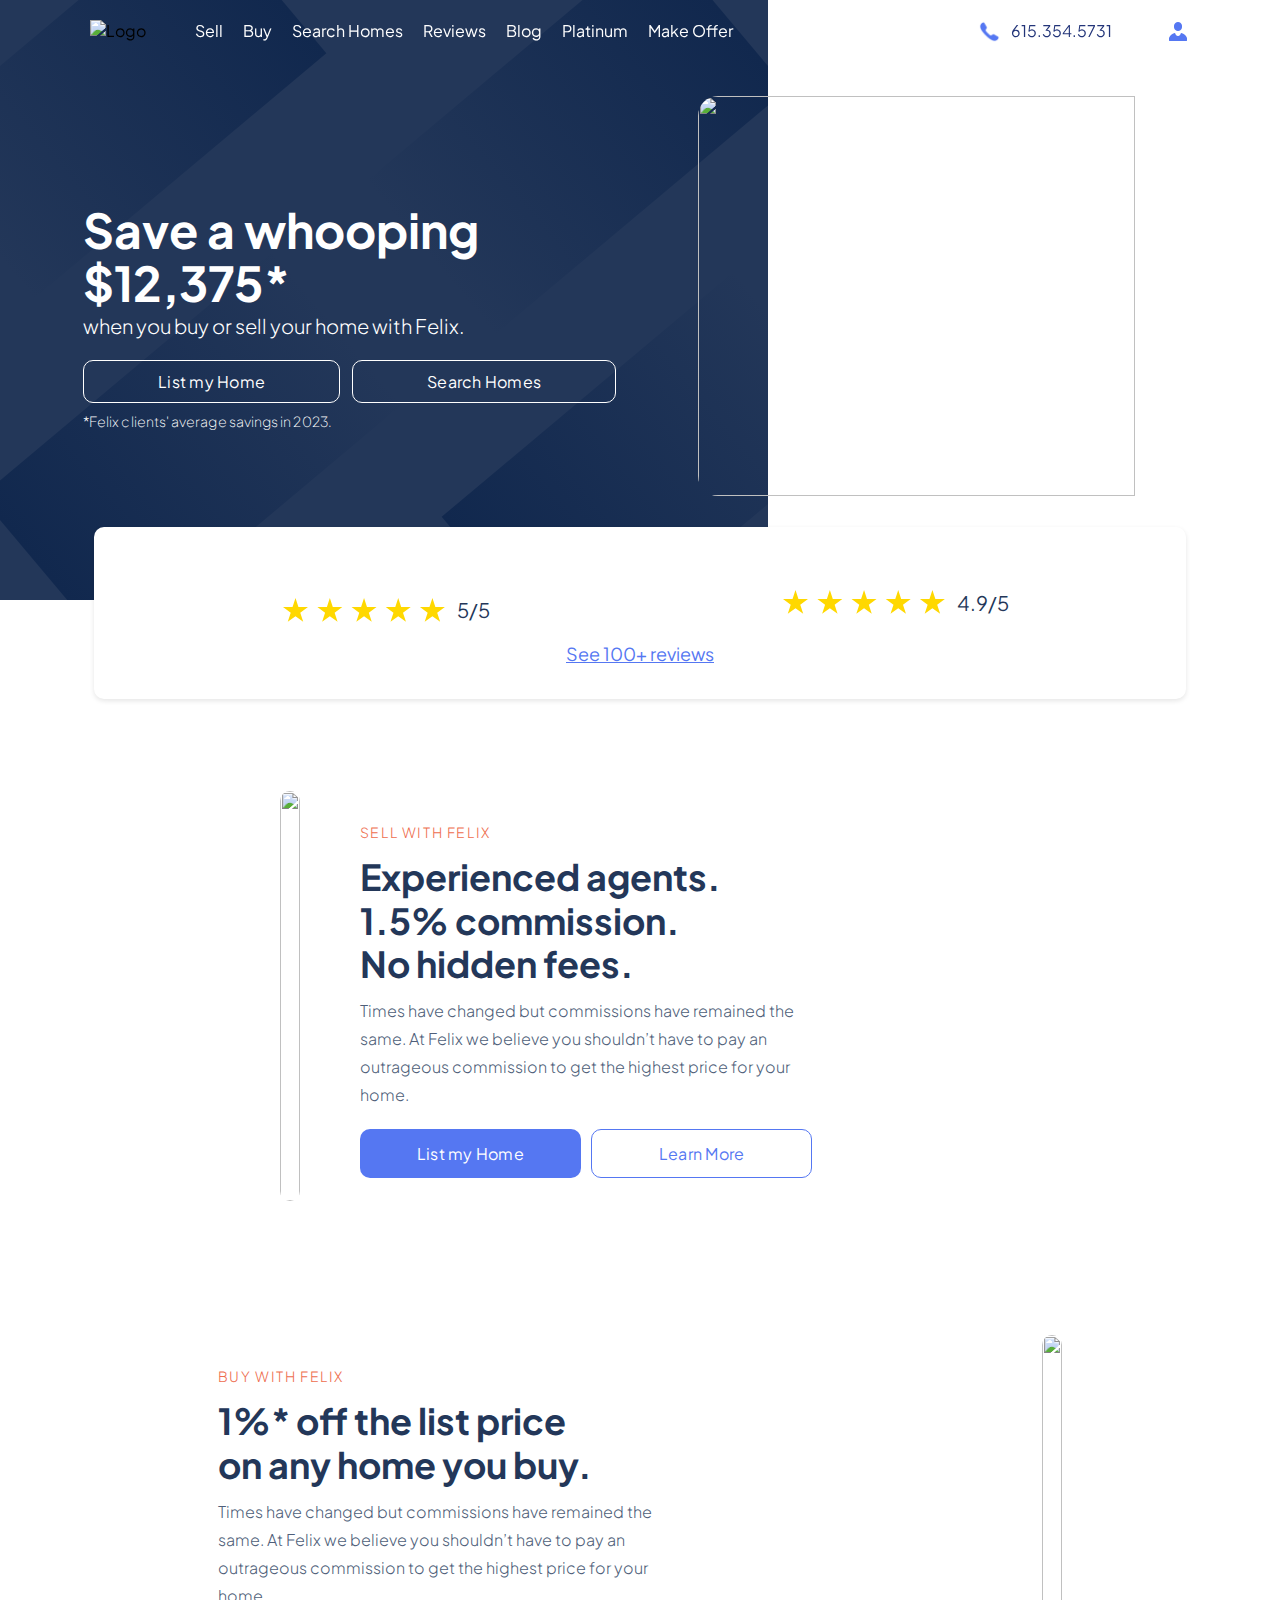
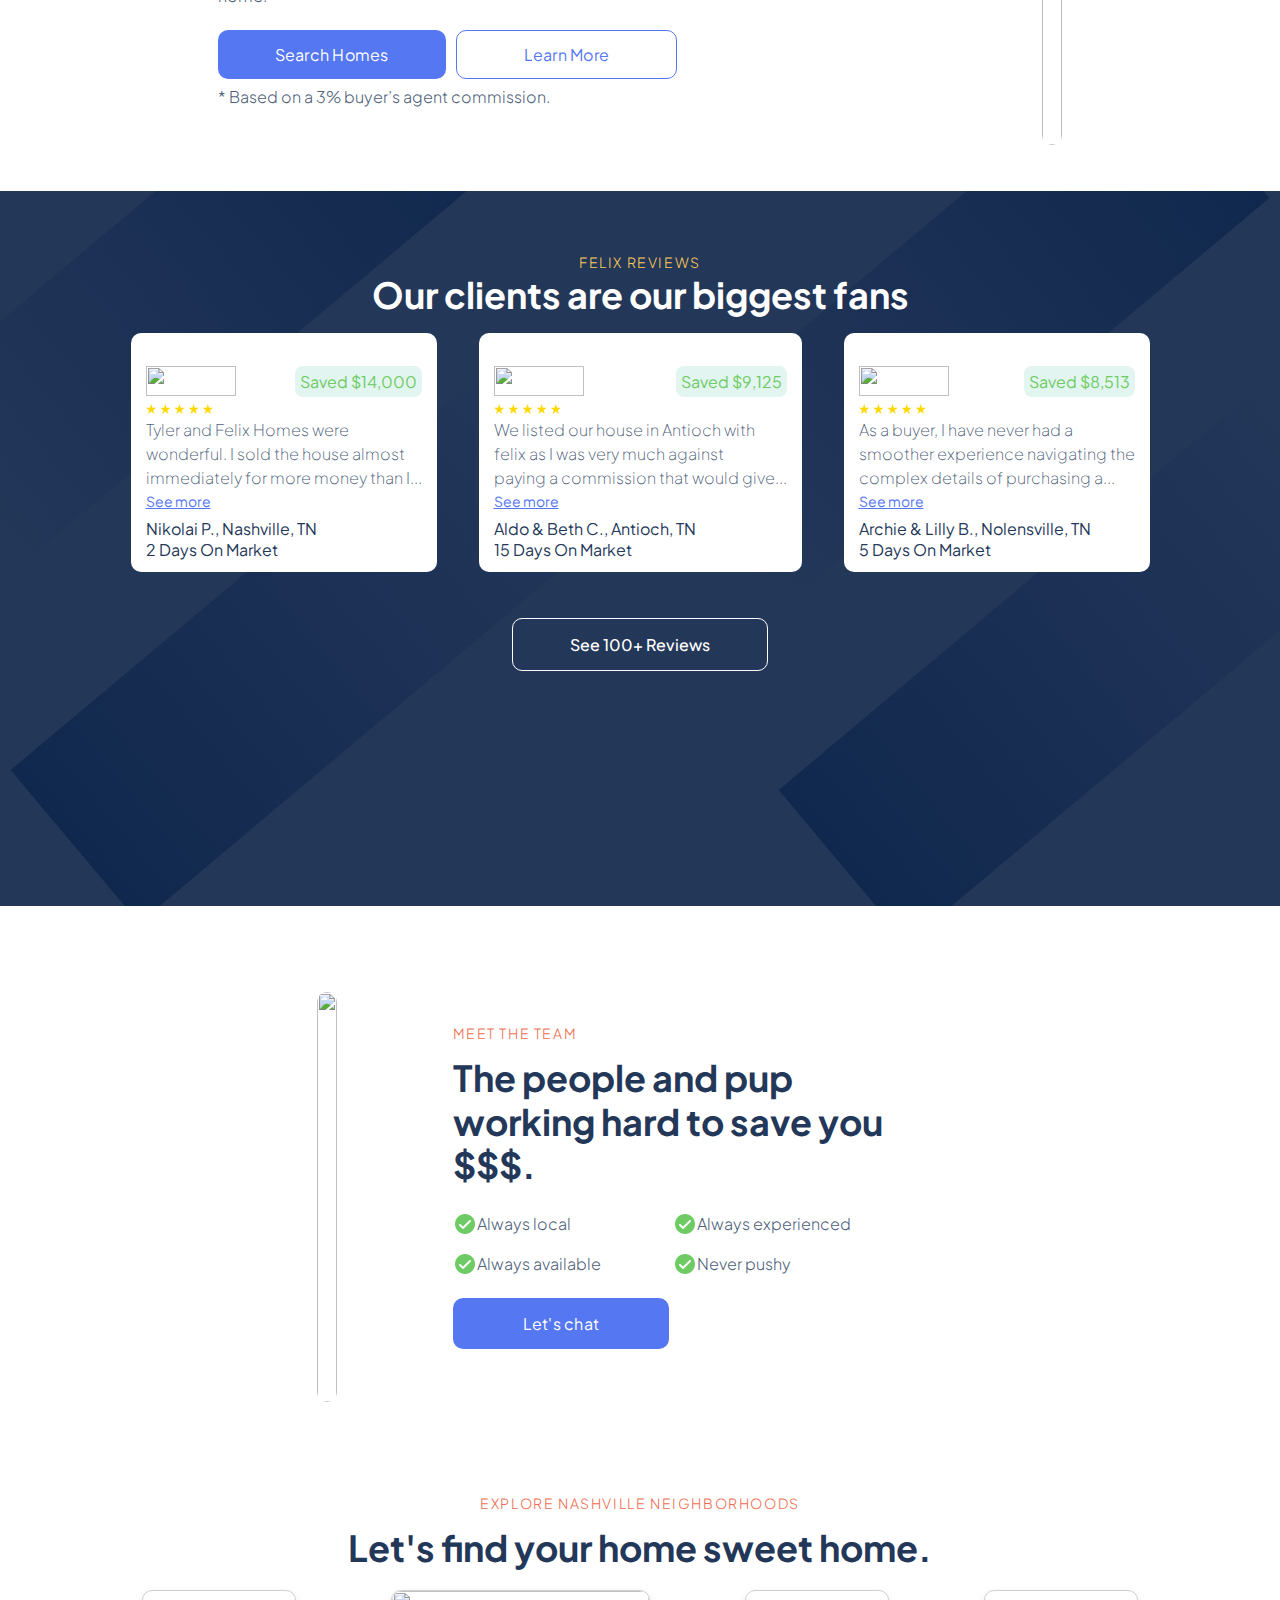
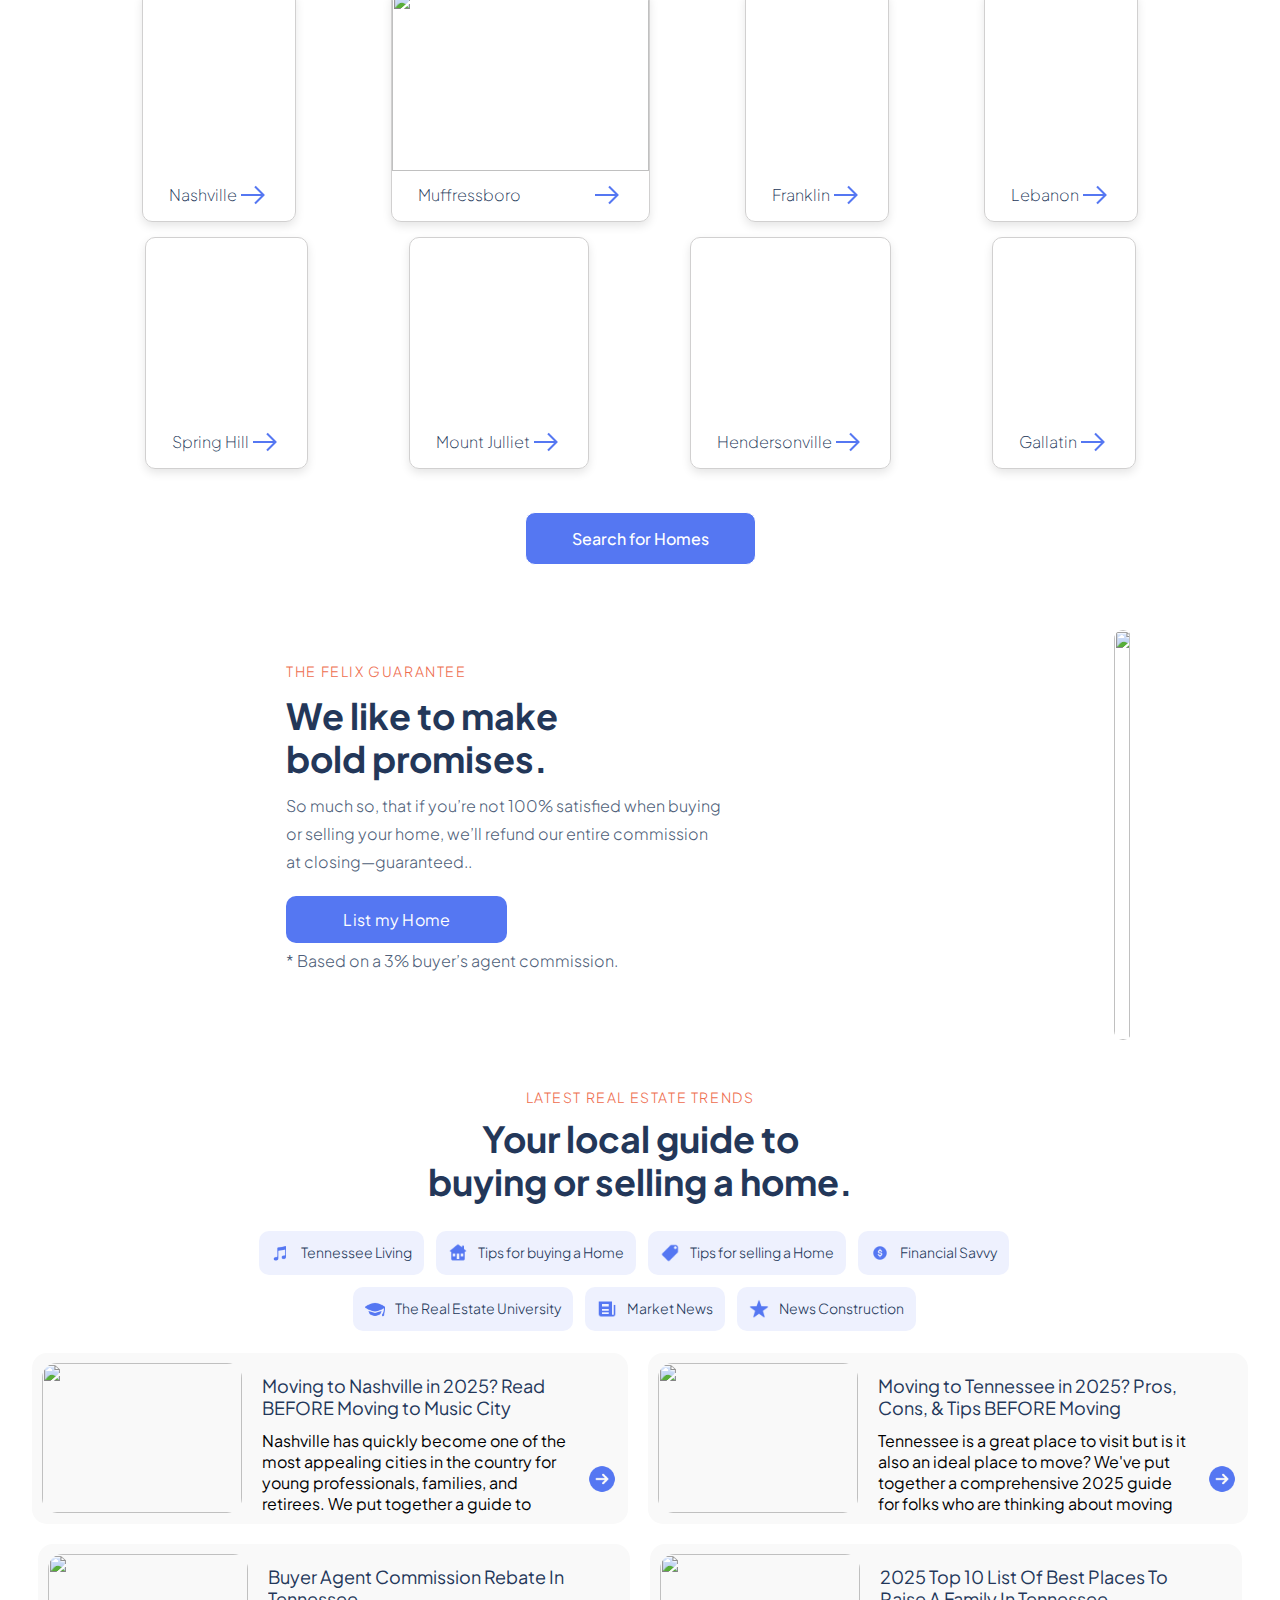
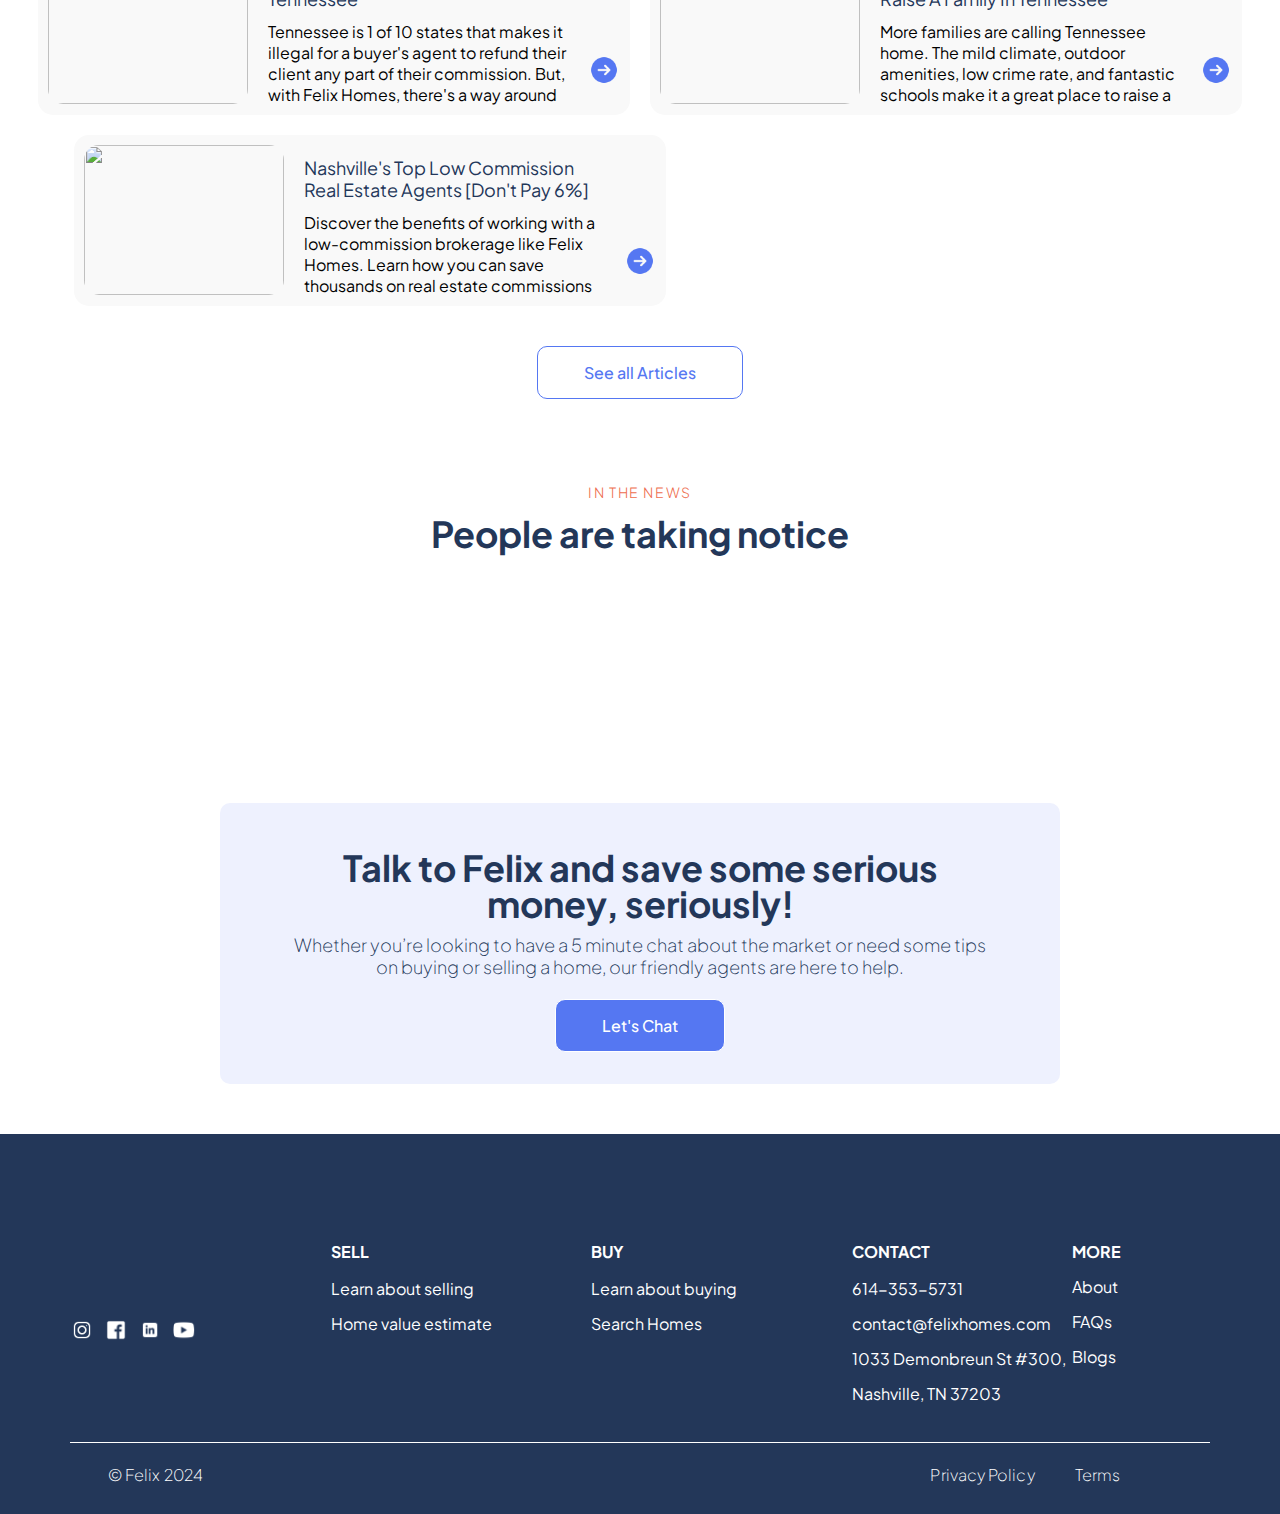
==== commit b6c02daf: "chore: footer added" ====
--- a/index.html
+++ b/index.html
@@ -71,6 +71,7 @@
 </section>
 <section>
     <div class="rat">
+        <div class="rat-cen">
         <div class="rat-container">
         <div class="rat-1">
             <div class="zillow-img">
@@ -92,6 +93,7 @@
         </div>
         </div>
         <a href="#" class="rev-txt">See 100+ reviews</a>
+    </div>
         
     </div>
     
@@ -376,7 +378,7 @@
     </div>
     <div class="sec-9-articles">
         <div class="article-link">
-            <div>
+            <div class="article-img-div">
             <img src="https://felix-homes-assets.s3.us-east-2.amazonaws.com/small_nashville_01c46bd328.jpg" alt="" class="article-img">
             </div>
             <div>
@@ -387,7 +389,154 @@
             <img src="images/logo/icons8-arrow-right-50.png" alt="" class="arr-round">
             </div>
         </div>
-    </div>
+        <div class="article-link">
+            <div class="article-img-div">
+            <img src="https://felix-homes-assets.s3.us-east-2.amazonaws.com/small_moving_to_tennessee_0_8b14ac473b.jpg" alt="" class="article-img">
+            </div>
+            <div>
+                <h4 class="art-heading">Moving to Tennessee in 2025? Pros, <br> Cons, & Tips BEFORE Moving</h4>
+                <p class="art-exp">Tennessee is a great place to visit but is it <br> also an ideal place to move? We've put <br> together a comprehensive 2025 guide <br> for folks who are thinking about moving</p>
+            </div>
+            <div>
+            <img src="images/logo/icons8-arrow-right-50.png" alt="" class="arr-round">
+            </div>
+        </div>
+    </div>
+    <div class="sec-9-articles">
+        <div class="article-link">
+            <div class="article-img-div">
+            <img src="https://felix-homes-assets.s3.us-east-2.amazonaws.com/small_Top_10_List_Of_Best_Places_To_Raise_A_Family_In_Tennessee_a23553f327.jpg" alt="" class="article-img">
+            </div>
+            <div>
+                <h4 class="art-heading">Buyer Agent Commission Rebate In <br> Tennessee</h4>
+                <p class="art-exp">Tennessee is 1 of 10 states that makes it <br> illegal for a buyer's agent to refund their <br> client any part of their commission. But, <br>
+                     with Felix Homes, there's a way around</p>
+            </div>
+            <div>
+            <img src="images/logo/icons8-arrow-right-50.png" alt="" class="arr-round">
+            </div>
+        </div>
+        <div class="article-link">
+            <div class="article-img-div">
+            <img src="https://felix-homes-assets.s3.us-east-2.amazonaws.com/small_Group_923_e35b3d4970.png" alt="" class="article-img">
+            </div>
+            <div>
+                <h4 class="art-heading">2025 Top 10 List Of Best Places To <br> Raise A Family In Tennessee</h4>
+                <p class="art-exp">More families are calling Tennessee <br> home. The mild climate, outdoor <br> amenities, low crime rate, and fantastic <br> schools make it a great place to raise a</p>
+            </div>
+            <div>
+            <img src="images/logo/icons8-arrow-right-50.png" alt="" class="arr-round">
+            </div>
+        </div>
+    </div>
+    <div class="sec-9a-articles">
+        <div class="a-container">
+        <div class="article-link">
+            <div class="article-img-div">
+            <img src="https://felix-homes-assets.s3.us-east-2.amazonaws.com/small_Buyer_Agent_Commission_Rebate_In_Tennessee_0cf8522312.png" alt="" class="article-img">
+            </div>
+            <div>
+                <h4 class="art-heading">Nashville's Top Low Commission <br> Real Estate Agents [Don't Pay 6%]</h4>
+                <p class="art-exp">Discover the benefits of working with a <br> low-commission brokerage like Felix <br> Homes. Learn how you can save <br> thousands on real estate commissions</p>
+            </div>
+            <div>
+            <img src="images/logo/icons8-arrow-right-50.png" alt="" class="arr-round">
+            </div>
+        </div>
+        </div>
+    </div>
+    <div class="art-button">
+        <button type="button" class="art-btn">See all Articles</button>
+    </div>
+    
+</section>
+<section class="section9">
+    <div class="sec-9-text">
+        <h3>IN THE NEWS</h3>
+        <h2>People are taking notice</h2>
+    </div>
+    <div class="sec-9-imgs">
+        <img src="https://www.felixhomes.com/images/tennessean-logo-grey.png" alt="" class="press-img">
+        <img src="https://www.felixhomes.com/images/abc-logo-grey.png" alt="" class="press-img">
+        <img src="https://www.felixhomes.com/images/inman-logo-grey.png" alt="" class="press-img">
+        <img src="https://www.felixhomes.com/images/apartment-therapy-logo-grey.png" alt="" class="press-img">
+        <img src="https://www.felixhomes.com/images/entrepreneur-logo-grey.png" alt="" class="press-img">
+    </div>
+    <div class="sec-9-imgs">
+        <img src="https://www.felixhomes.com/images/channel-5-logo-grey.png" alt="" class="press-img2">
+    </div>
+</section>
+
+<section class="section10">
+    <div class="sec10-container">
+        <div class="sec10-content">
+        <h3>Talk to Felix and save some serious <br> money, seriously!</h3>
+        <p>Whether you’re looking to have a 5 minute chat about the market or need some tips <br> on buying or selling a home, our friendly agents are here to help.</p>
+        <div class="chat-btn">
+        <button type="button" class="sec10-btn">Let's Chat</button>
+        </div>
+        </div>
+    </div>
+</section>
+
+<section class="footer-sec">
+    <footer class="footer">
+        <div class="footer-content">
+        <div class="footer-text">
+            <div class="a-1">
+                <img src="https://www.felixhomes.com/icons/mark.svg" alt="">
+                <div class="logo-flex">
+                <a href="#" ><img src="images/logo/icons8-instagram-32.png" class="social-media-icon" alt=""></a>
+                <a href="#" ><img src="images/logo/icons8-facebook-50.png" class="social-media-icon" alt=""></a>
+                <a href="#" ><img src="images/logo/icons8-linkedin-50.png"class="social-media-icon"  alt=""></a>
+                <a href="#" ><img src="images/logo/icons8-youtube-50.png"class="social-media-icon"  alt=""></a>
+            </div>
+            </div>
+            <div class="a-3">
+                <h4 class="footer-heading">SELL</h4>
+                <ul class="footer-nav">
+                    <li><a class="footer-link" href="#">Learn about selling</a></li>
+                    <li><a class="footer-link" href="#">Home value estimate</a></li>
+                </ul>
+            </div>
+            
+            <div class="a-3">
+                <h4 class="footer-heading">BUY</h4>
+                <ul class="footer-nav">
+                    <li><a class="footer-link" href="#">Learn about buying</a></li>
+                    <li><a class="footer-link" href="#">Search Homes</a></li>
+                </ul>
+            </div>
+            <div class="a-3">
+                <h4 class="footer-heading">CONTACT</h4>
+                <ul class="footer-nav">
+                    <li><a class="footer-link" href="#">614-353-5731</a></li>
+                    <li><a class="footer-link" href="#">contact@felixhomes.com</a></li>
+                    <li><a class="footer-link" href="#">1033 Demonbreun St #300, <br>
+                        Nashville, TN 37203</a></li>
+                </ul>
+            </div>
+            <div class="a-2">
+                <h4 class="footer-heading">MORE</h4>
+                <ul class="footer-nav">
+                    <li><a class="footer-link" href="#">About</a></li>
+                    <li><a class="footer-link" href="#">FAQs</a></li>
+                    <li><a class="footer-link" href="#">Blogs</a></li>
+                </ul>
+            </div>
+            
+        </div>
+        <div class="footer-2-text">
+                <div class="img-felix">
+                <p> © Felix 2024</p>
+                <img src="https://www.felixhomes.com/images/fair-housing-logo-white.svg" alt="">
+                </div>
+                <div class="text-felix">
+                    <p>Privacy Policy</p>
+                    <p>Terms</p>
+                </div>
+        </div>
+    </footer>
 </section>
     
     <script src="script.js"></script>
--- a/style.css
+++ b/style.css
@@ -227,13 +227,18 @@
     border-radius: 10px;
     box-shadow: 0 2px 5px rgba(0, 0, 0, 0.1);
     
+    
+}
+.rat-cen{
+    margin: 0 auto;
+    max-width: 1350px;
+    width: 100%;
 }
 .rat-container{
     display: flex;
     align-items: center;
     justify-content: space-around;
     padding-bottom: 20px;
-    
 
 }
 .rat-flex1{
@@ -314,6 +319,7 @@
     line-height: 1.6;
     letter-spacing: .1rem;
     padding-bottom: 12px;
+    font-weight: 300;
 
 }
 .sec-3-right-text h2{
@@ -602,6 +608,7 @@
     letter-spacing: .1rem;
     padding-bottom: 12px;
     text-align: center;
+    font-weight: 300;
 }
 .sec-6-text h2{
     color: #233759;
@@ -705,6 +712,7 @@
     padding-bottom: 12px;
     text-align: center;
     padding-bottom: 20px;
+    font-weight: 300;
 }
 
 .sec-8-text h2{
@@ -747,47 +755,299 @@
 .sec8-btn img{
     height: 20px;
 }
+
 .sec-9-articles {
-    display: grid;
-    grid-template-columns: repeat(2, 1fr) ;
-    gap: 20px; 
-    padding: 20px;
-    background-color: #f9f9f9; 
+    display: flex;
+    justify-content: center;
+    gap: 20px;
+    padding: 10px; /* Adjust padding if needed */
+}
+.sec-9a-articles {
+    display: flex;
+    justify-content: start;
+    gap: 20px;
+    padding: 10px;
+    padding-left: 74px;
+    margin: 0 auto;
+    max-width: 1350px;
+    width: 100%;
+
 }
 
 .article-link {
-    display: grid;
-    grid-template-columns: 80px 1fr auto; 
-    gap: 20px; 
-    background-color: white;
-    border-radius: 10px;
-    box-shadow: 0 4px 10px rgba(0, 0, 0, 0.1); 
-    padding: 20px;
+    display: flex;
+    gap: 20px;
+    background-color: #f9f9f9;
+    align-items: flex-start; /* Align items at the top */
+    padding: 10px;
+    box-sizing: border-box; /* Include padding in width */
+    border-radius: 15px;
+}
+
+.article-img-div {
+    width: 200px;
+    height: 150px;
+    overflow: hidden;
+    position: relative;
 }
 
 .article-img {
-    width: 80px; 
-    height: 80px; 
-    border-radius: 10px;
-}
-.arr-round{
+    width: 100%;
+    height: 100%;
+    object-fit: cover;
+    object-position: center;
+    border-radius: 15px;
+}
+
+.arr-round {
     height: 32px;
     margin-top: 100px;
-
-}
-.art-heading{
+}
+
+.art-heading {
     padding-top: 12px;
-    font-size: calc(1rem* 1.125);
+    font-size: calc(1rem * 1.125);
     font-weight: 400;
     line-height: 1.25;
     color: #233759;
     text-overflow: ellipsis;
     overflow: hidden;
     margin: 0 0 10px;
-}
+    min-width: 300px;
+}
+
+.art-button{
+    display: flex;
+    justify-content: center;
+    padding-top: 30px;
+}
+.art-btn{
+    background-color: #fff;
+    color: #5577f2;
+    border: 1px solid #5577f2;
+    font-weight: 500;
+    padding: 15px 46px;
+    border-radius: 10px;
+    font-size: 16px;
+}
+
+.sec-9-text h3{
+    color: #ee6c4d;
+    font-size: 14px;
+    line-height: 1.6;
+    letter-spacing: .1rem;
+    padding-top: 82px;
+    text-align: center;
+    padding-bottom: 20px;
+    font-weight: 300;
+}
+.sec-9-text h2{
+    font-size: 36px;
+    font-weight: 700;
+    line-height: 0.6;
+    white-space: pre-line;
+    padding-bottom: 12px;
+    text-align: center;
+    padding-bottom: 18px;
+    font-weight: 700;
+    color: rgb(35, 55, 89);
+    margin-bottom: calc(20px);
+}
+.sec-9-imgs{
+    display: flex;
+    justify-content: center;
+    gap: 60px;
+}
+.sec-9-imgs img{
+    height: 55px;
+}
+.press-img2{
+    height: 55px;
+    margin: 15px;
+}
+
+.sec10-container{
+    display: flex;
+    justify-content: center;
+    background-color: #eef1fe;
+    max-width: 840px;
+    border-radius: 10px;
+    padding-top: calc(2* 16px);
+    padding-bottom: calc(2* 16px);
+    margin: 50px auto;
+    margin-top: 80px;
+}
+.sec10-container h3{
+    font-size: 36px;
+    font-weight: 700;
+    line-height: 1;
+    white-space: pre-line;
+    padding-top: 15px;
+    text-align: center;
+    padding-bottom: 12px;
+    font-weight: 700;
+    color: rgb(35, 55, 89);
+}
+.sec10-container p{
+    text-align: center;
+    font-size: calc(1rem* 1.125);
+    font-weight: 200;
+    line-height: 1.25;
+    color: #233759;
+    margin-bottom: calc(1.25* 16px);
+}
+.chat-btn{
+    display: flex;
+    justify-content: center;
+}
+.sec10-btn{
+    background-color: #5577f2;
+    color: #fff;
+    border: 1px solid #fff;
+    font-weight: 500;
+    padding: 15px 46px;
+    border-radius: 10px;
+    font-size: 16px;
+}
+
+.footer{
+    background-color: #233759;
+    padding: 100px 70px;
+    padding-bottom: 30px;
+}
+
+.footer-content{
+    margin: 0 auto;
+    max-width: 100%;
+    width: 1350px;
+}
+
+.footer-text {
+    display: flex;
+    flex-direction: row;
+    flex-wrap: wrap; /* Allow items to wrap into multiple rows */
+    color: white;
+    justify-content: space-between;
+    border-bottom: 1px solid white;
+    padding-bottom: 30px;
+    max-width: 100%; /* Ensure it doesn't grow beyond the container */
+}
+
+.footer-nav {
+    list-style: none;
+    color: white;
+    font-size: 16px;
+}
+
+.footer-nav a {
+    text-decoration: none;
+    color: white;
+}
+
+.a-1 h3 {
+    font-size: 2.25rem;
+    line-height: 2.25rem;
+    font-weight: 600;
+    margin-bottom: 5rem;
+}
+.a-1{
+    padding-top: 44px;
+    flex: 1; 
+    font-size: 16px;
+    line-height: 2.2;
+}
+.a-2{
+    flex: 1; 
+    font-size: 16px;
+    line-height: 2.2;
+    max-width: 138px;
+}
+
+.a-3 {
+    flex: 1; 
+    font-size: 16px;
+    line-height: 2.2;
+    
+}
+.a-3 h4{
+    padding-bottom: 2px;
+}
+
+.a-3 {
+    padding-left: 40px; /* Remove fixed padding for flexibility */
+}
+
+.footer-2-text{
+    display: flex;
+    justify-content: space-between;
+    padding-top: 22px;
+}
+.add{
+    color: white;
+    font-size: 18px;
+    line-height: 2;
+}
+.sec-text-flex{
+    padding-top: 80px;
+}
+.pp{
+    border-right: 2px solid white;
+    font-size: 18px;
+}
+.ps{
+    padding-left: 5px;
+    font-size: 18px;
+}
+.pt{
+    padding-left: 100px;
+    padding-top: 10px;
+    font-size: 18px;
+    color: white;
+}
+
+.a-1 a{
+    height: 90px;
+}
+
+.social-media-icon{
+    height: 24px;
+}
+.logo-flex{
+    display: flex;
+    gap: 10px;
+    padding-top: 5px;
+}
+.img-felix{
+    display: flex;
+    align-items: center;
+    gap: 15px;
+    margin-left: 38px;
+}
+.img-felix p{
+    font-weight: 100;
+    line-height: 1.2;
+    letter-spacing: .005em;
+    color: #fff;
+}
+.text-felix{
+    display: flex;
+    gap: 40px;
+    margin-right: 90px;
+}
+.text-felix p{
+    font-weight: 100;
+    line-height: 1.2;
+    letter-spacing: .005em;
+    color: #fff;
+}
+
+
+
+
+/*
 .art-exp{
     font-size: calc(1rem);
     font-weight: 300;
     line-height: 1.25;
     color: #233759;
-}+} */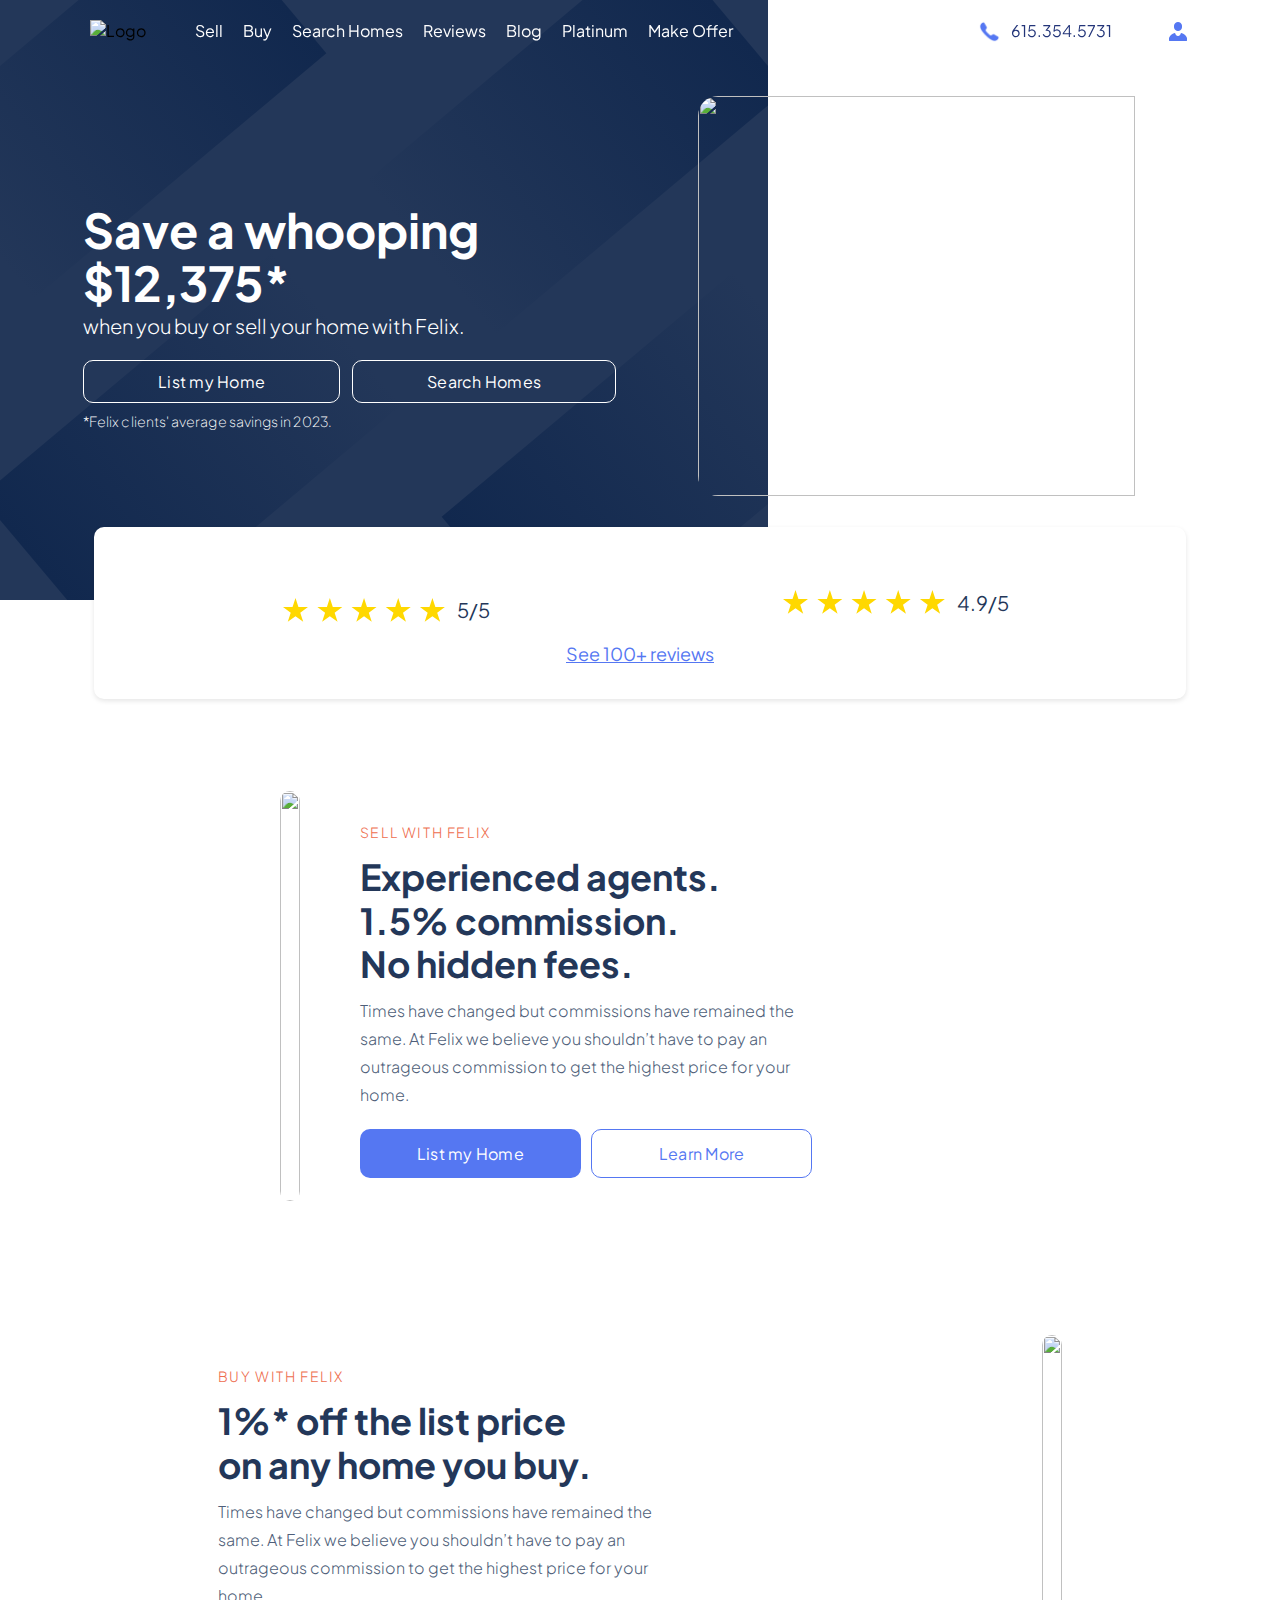
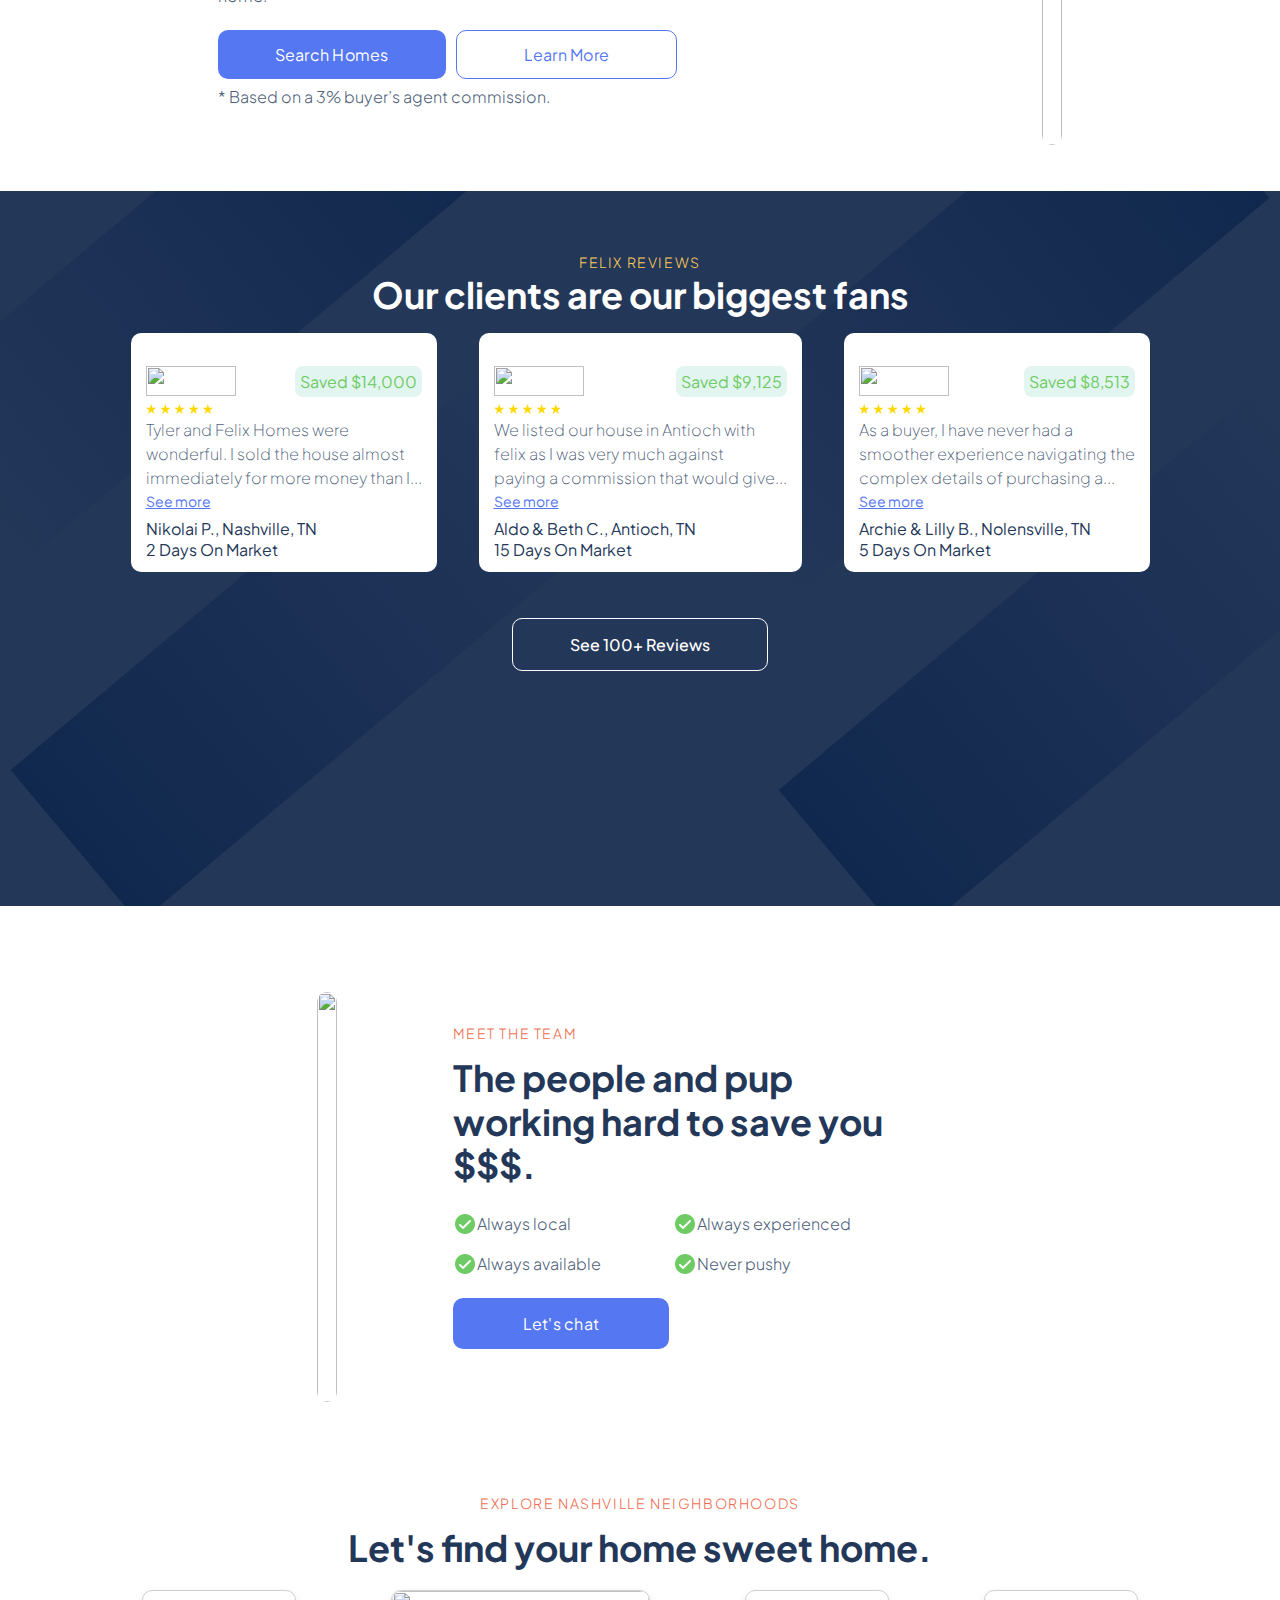
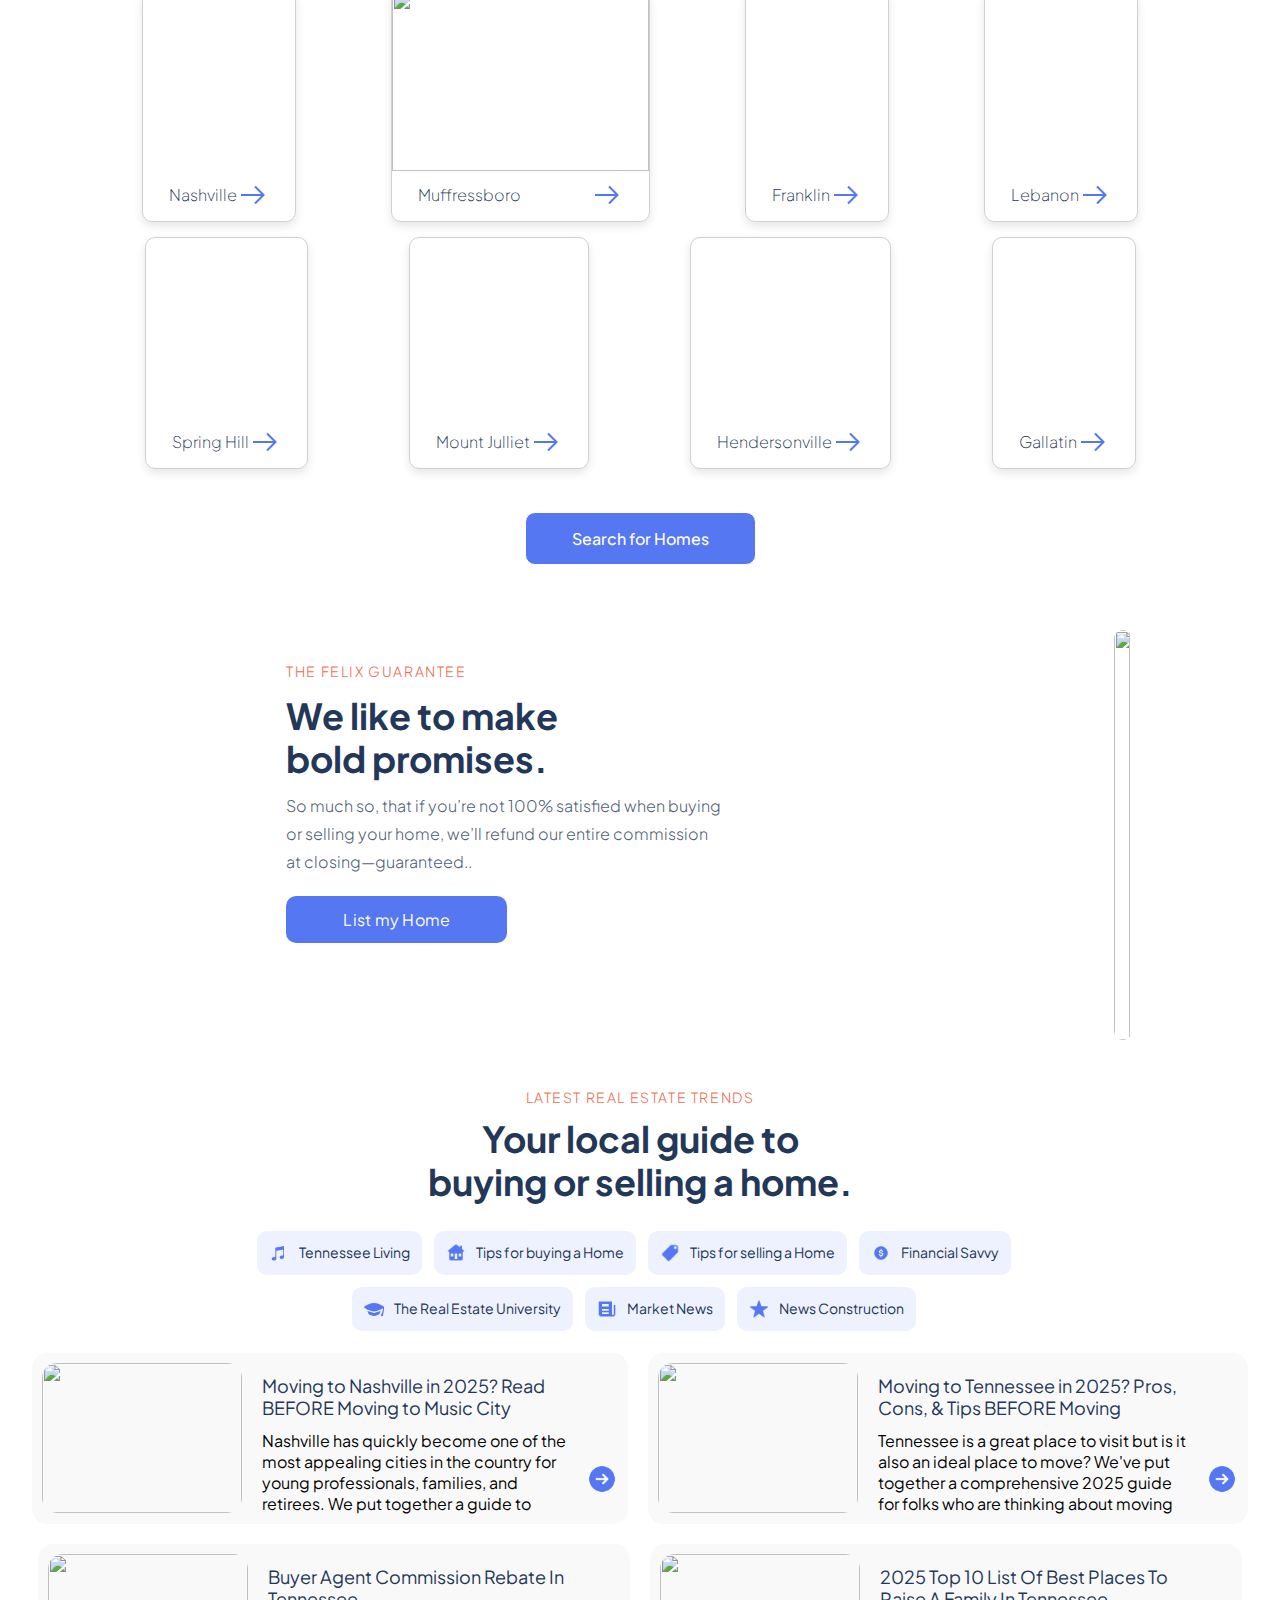
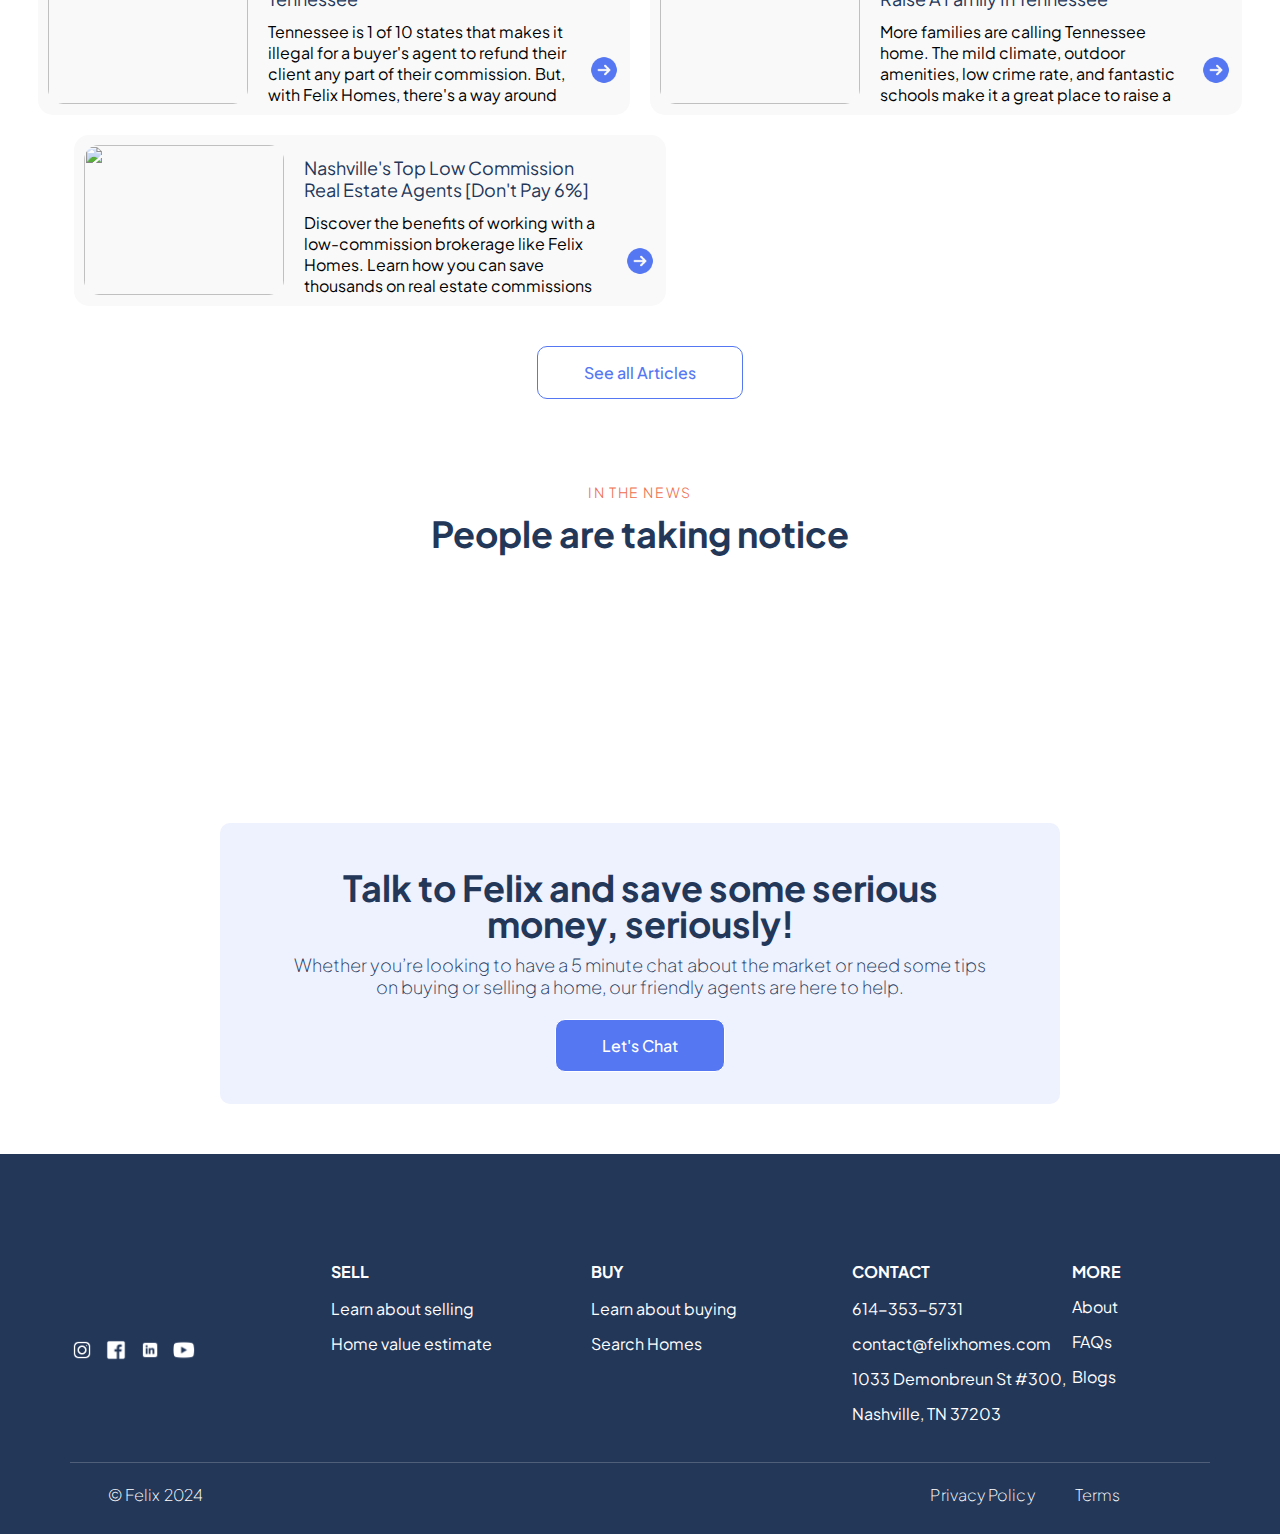
==== commit 408fd190: "chore: layout adjustments" ====
--- a/index.html
+++ b/index.html
@@ -328,7 +328,6 @@
             <div class="sec-3-btns">
                 <button type="button" class="sec3-btn1">List my Home</button>
             </div>
-            <p class="com-p">* Based on a 3% buyer’s agent commission.</p>
             </div>
 
         </div>
--- a/style.css
+++ b/style.css
@@ -748,7 +748,7 @@
 }
 .sec8-btn h3{
     font-size: calc(1rem* .875);
-    font-weight: 300;
+    font-weight: 400;
     line-height: 1.4;
     color: #233759;
 }
@@ -875,7 +875,7 @@
     padding-top: calc(2* 16px);
     padding-bottom: calc(2* 16px);
     margin: 50px auto;
-    margin-top: 80px;
+    margin-top: 100px;
 }
 .sec10-container h3{
     font-size: 36px;
@@ -928,7 +928,7 @@
     flex-wrap: wrap; /* Allow items to wrap into multiple rows */
     color: white;
     justify-content: space-between;
-    border-bottom: 1px solid white;
+    border-bottom: 1px solid #4f5f7a;
     padding-bottom: 30px;
     max-width: 100%; /* Ensure it doesn't grow beyond the container */
 }
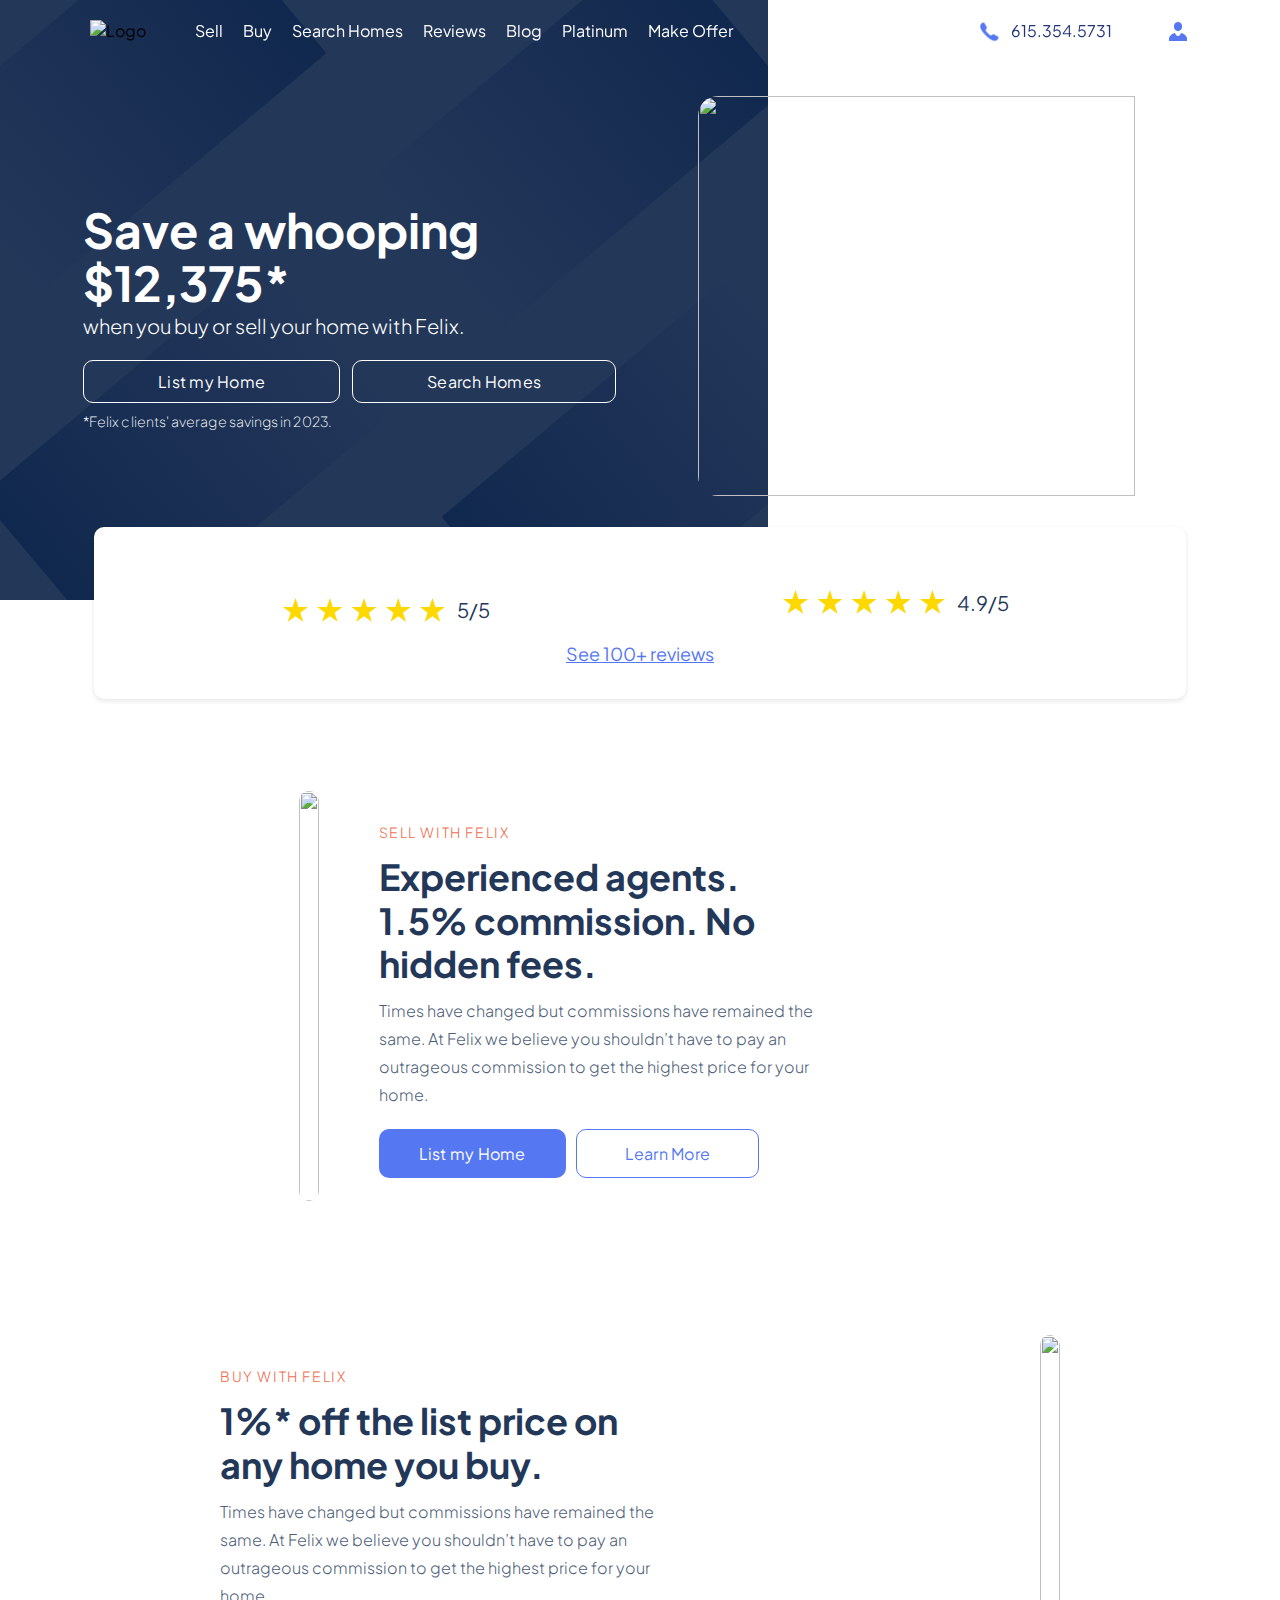
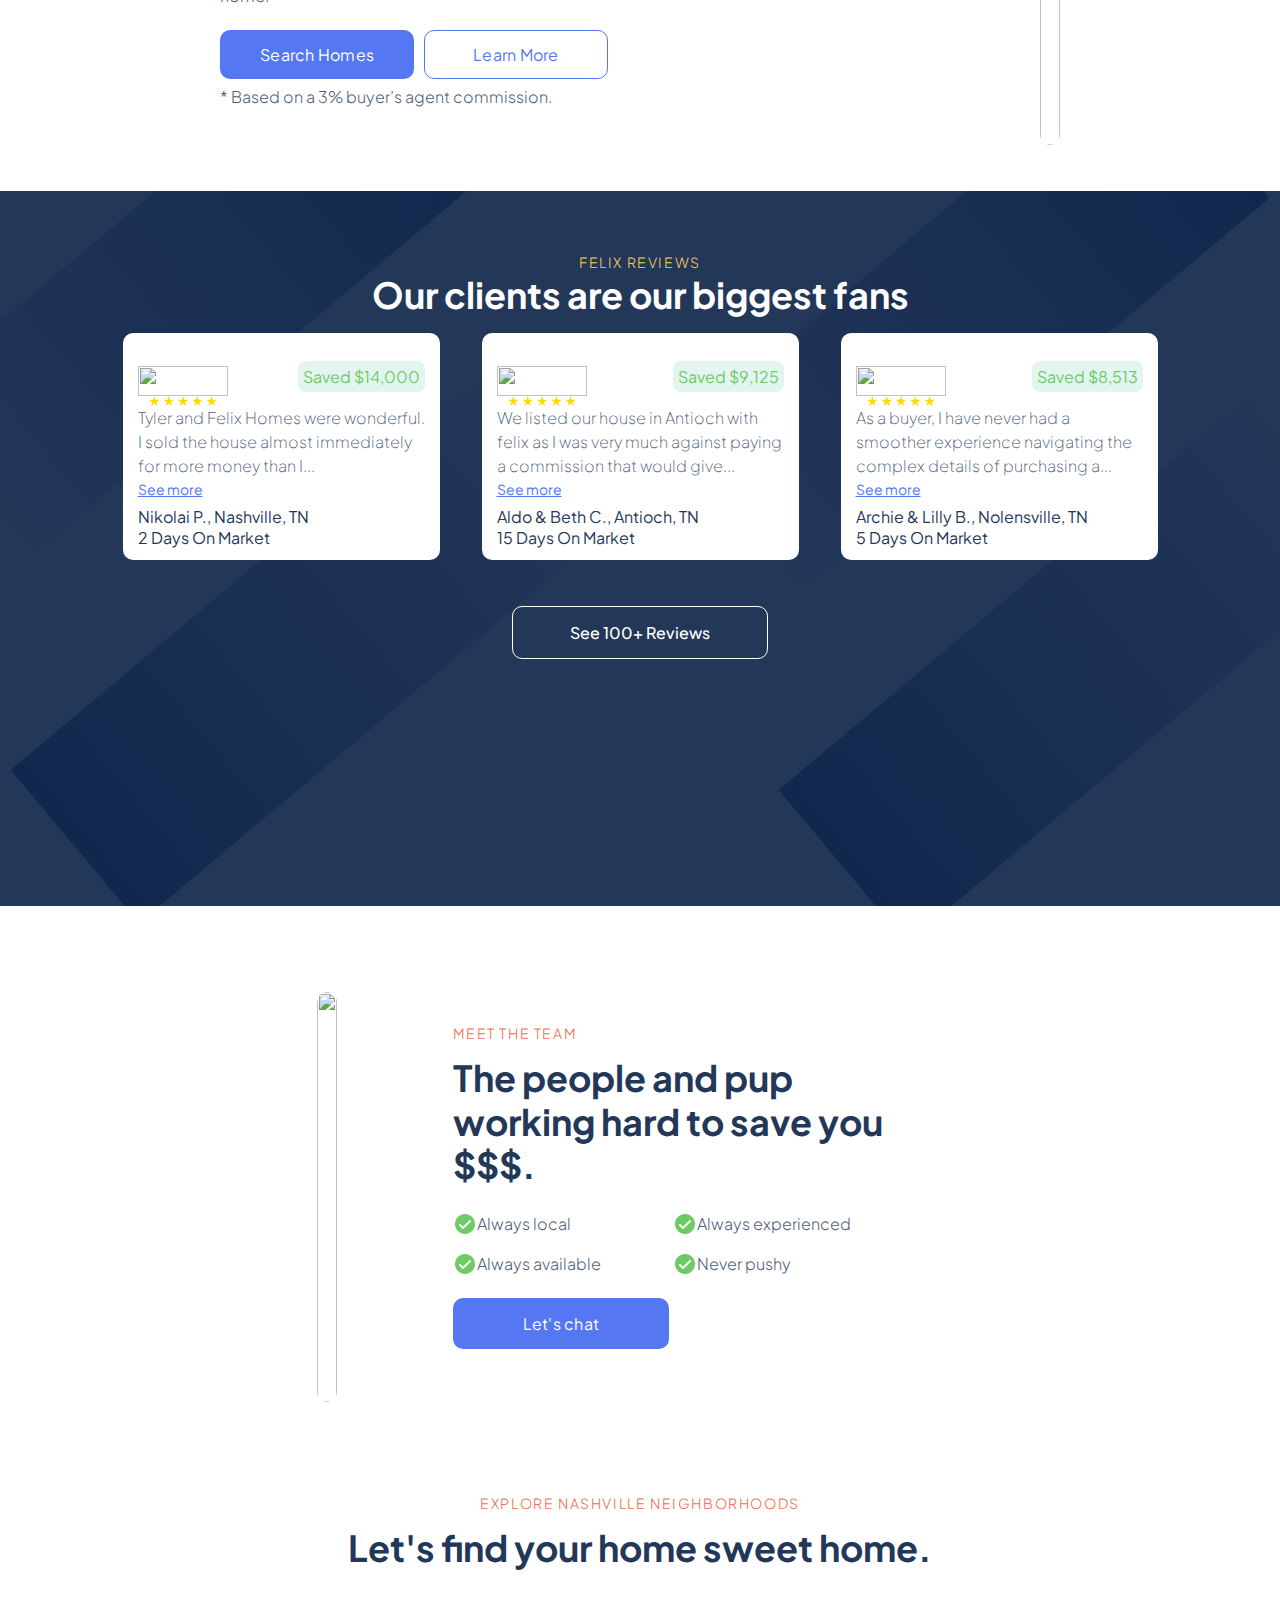
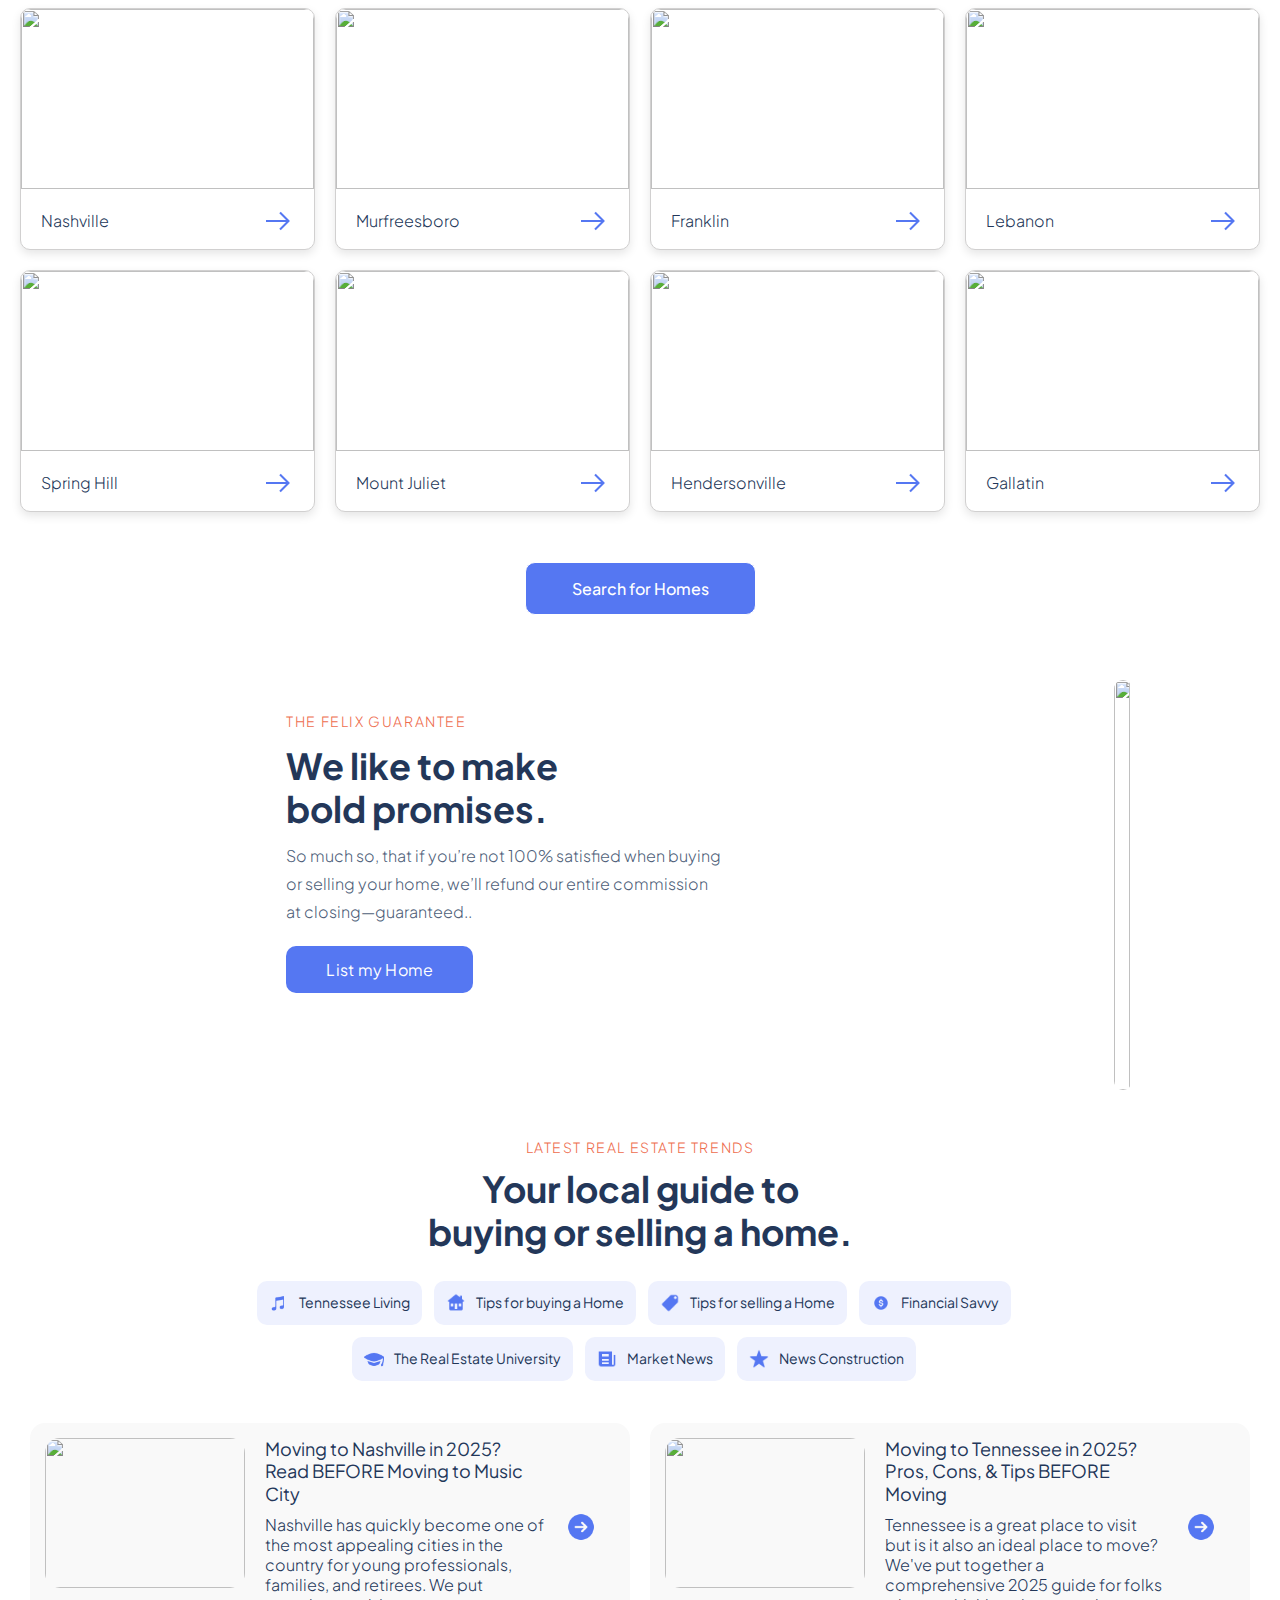
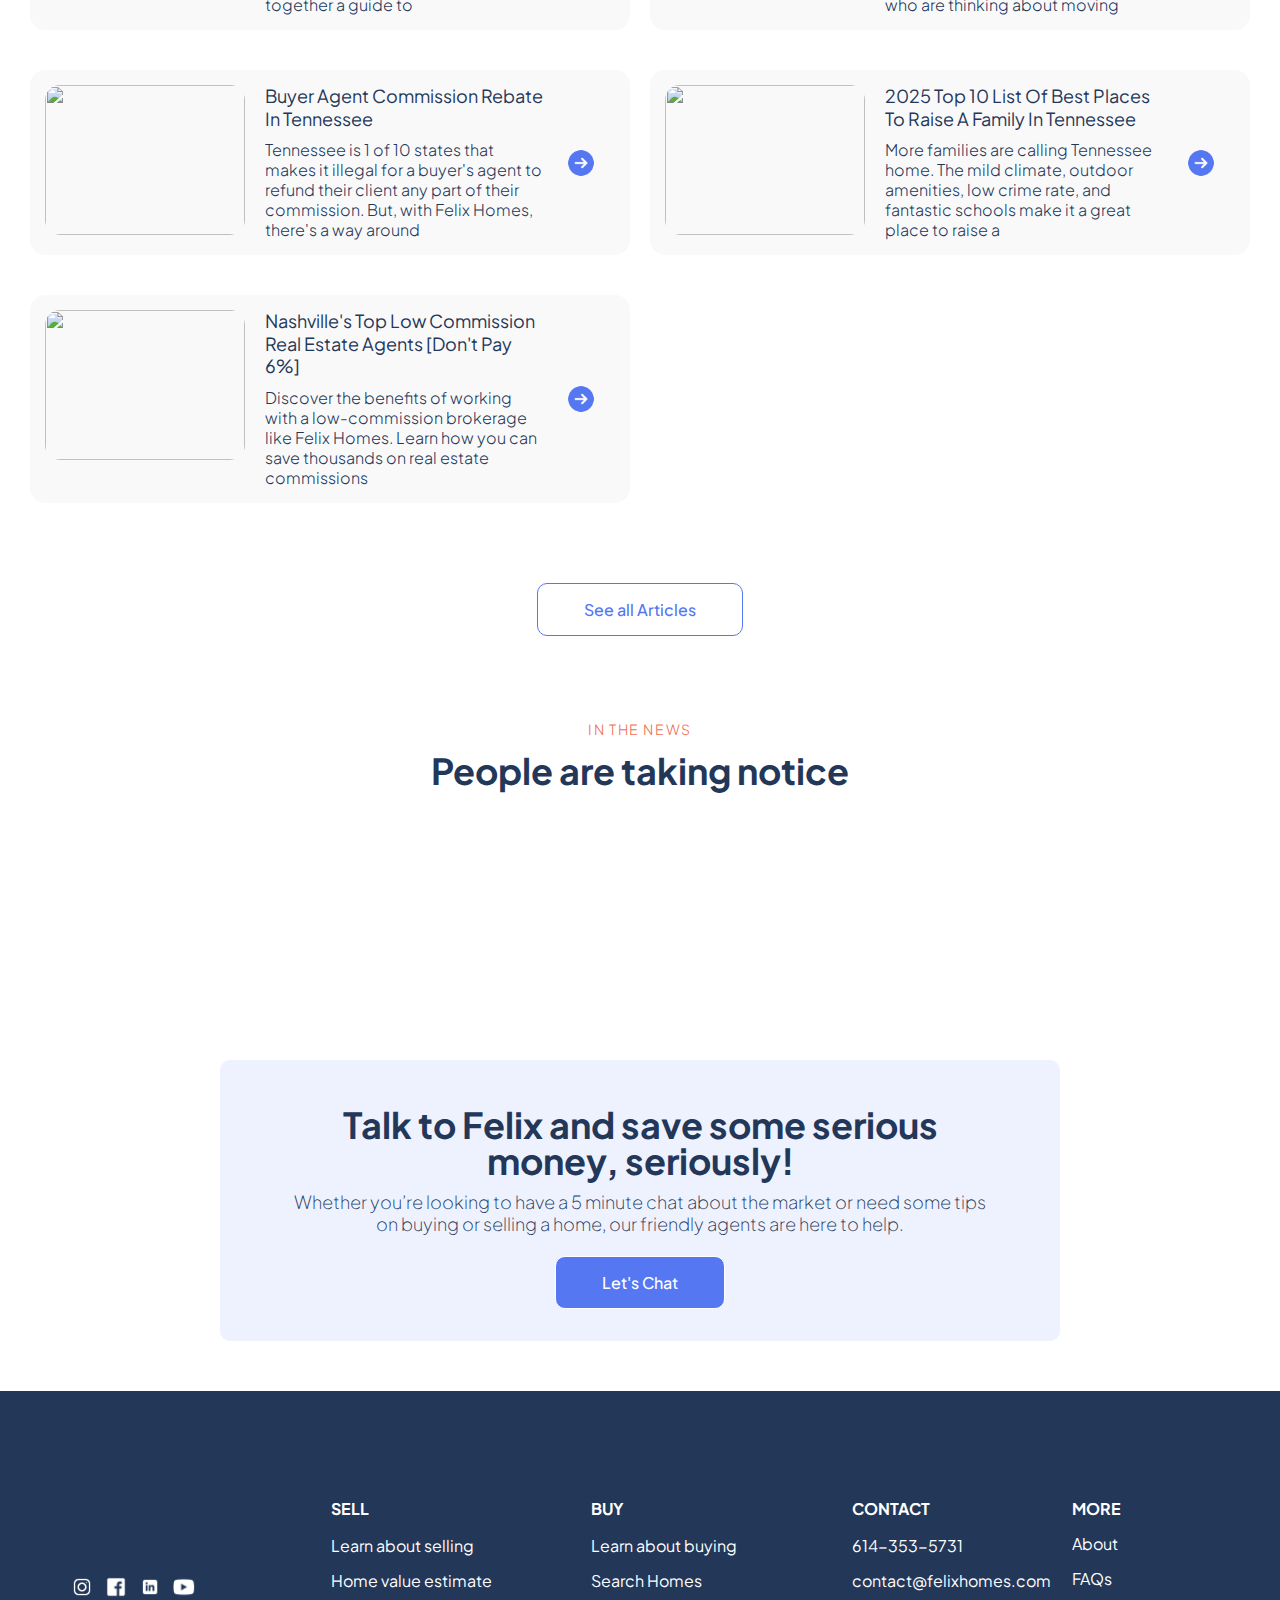
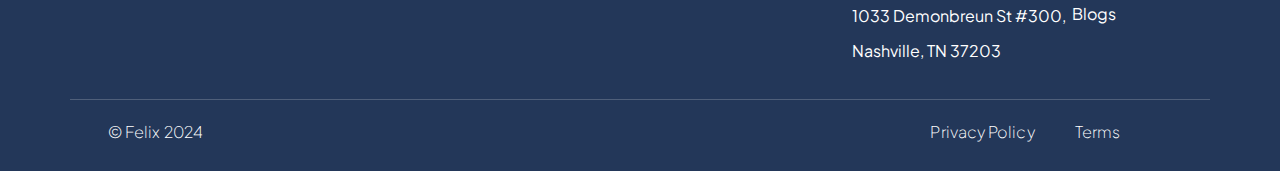
==== commit 96b7dc5d: "chore: responsive" ====
--- a/index.html
+++ b/index.html
@@ -4,6 +4,7 @@
     <meta charset="UTF-8">
     <meta name="viewport" content="width=device-width, initial-scale=1.0">
     <link rel="stylesheet" href="style.css">
+    <link rel="stylesheet" href="queries.css">
     <link rel="preconnect" href="https://fonts.googleapis.com">
     <link rel="preconnect" href="https://fonts.gstatic.com" crossorigin>
     <link href="https://fonts.googleapis.com/css2?family=Plus+Jakarta+Sans:wght@200..800&display=swap" rel="stylesheet">
@@ -41,6 +42,11 @@
                         </ul>
                     </div>
                 </div>
+                <button class="mobile-menu-btn">
+                    <span></span>
+                    <span></span>
+                    <span></span>
+                  </button>
                 <div class="ex-right-nav">
                     <div class="phone-nav">
                         <img src="images/logo/icons8-call-50.png" alt="">
@@ -51,6 +57,18 @@
                     </div>
                 </div>
             </div>
+            <nav class="mobile-nav">
+                <button class="close-btn">×</button>
+                <ul class="mobile-nav-list">
+                  <li>Sell</li>
+                  <li>Buy</li>
+                  <li>Search Homes</li>
+                  <li>Reviews</li>
+                  <li>Blog</li>
+                  <li>Platinum</li>
+                  <li>Make Offer</li>
+                </ul>
+              </nav>
         </header>
     </section>
     <section>
@@ -105,8 +123,8 @@
         </div>
         <div class="sec-3-right-text">
             <h3>SELL WITH FELIX</h3>
-            <H2>Experienced agents. <BR>1.5% commission. <br>No hidden fees.</H2>
-            <p>Times have changed but commissions have remained the <br> same. At Felix we believe you shouldn’t have to pay an <br> outrageous commission to get the highest price for your <br> home.</p>
+            <H2>Experienced agents. 1.5% commission. No hidden fees.</H2>
+            <p>Times have changed but commissions have remained the same. At Felix we believe you shouldn’t have to pay an outrageous commission to get the highest price for your home.</p>
             <div class="sec-3-btns">
                 <button type="button" class="sec3-btn1">List my Home</button>
                 <button type="button" class="sec3-btn2">Learn More</button>
@@ -118,8 +136,8 @@
     <div class="sec-4-container">
         <div class="sec-3-right-text">
             <h3>BUY WITH FELIX</h3>
-            <H2>1%* off the list price <br> on any home you buy.</H2>
-            <p>Times have changed but commissions have remained the <br> same. At Felix we believe you shouldn’t have to pay an <br> outrageous commission to get the highest price for your <br> home.</p>
+            <H2>1%* off the list price on any home you buy.</H2>
+            <p>Times have changed but commissions have remained the same. At Felix we believe you shouldn’t have to pay an outrageous commission to get the highest price for your home.</p>
             <div>
             <div class="sec-3-btns">
                 <button type="button" class="sec3-btn1">Search Homes</button>
@@ -153,13 +171,18 @@
                 <img src="https://felix-homes-assets.s3.us-east-2.amazonaws.com/2302469_1_2_66fac919ce.jpg" alt="" class="home-img">
                 <div class="pad-card">
                 <div class="card-flex1">
+                    <div class="card-flex2">
                     <img src="https://www.felixhomes.com/images/Google.svg" alt="" class="g-logo">
+                    <img src="images/logo/16231558095-star-rating.svg" alt="" class="star-logo">
+                    </div>
+                    <div>
                     <span class="save-span">Saved $14,000</span>
-                </div>
-                <img src="images/logo/16231558095-star-rating.svg" alt="" class="star-logo">
-                <p class="full-text">Tyler and Felix Homes were <br>
-                    wonderful. I sold the house almost <br> 
-                    immediately for more money than I... <br>
+                    </div>
+                </div>
+                
+                <p class="full-text">Tyler and Felix Homes were 
+                    wonderful. I sold the house almost  
+                    immediately for more money than I... 
                 </p>
                 <p class="see-m">See more</p>
                 <p class="p-name">Nikolai P., Nashville, TN</p>
@@ -172,11 +195,16 @@
                 <img src="https://felix-homes-assets.s3.us-east-2.amazonaws.com/medium_2291515_0_2_60e1bb2c74.jpg" alt="" class="home-img">
                 <div class="pad-card">
                 <div class="card-flex1">
+                    <div class="card-flex2">
                     <img src="https://www.felixhomes.com/images/Google.svg" alt="" class="g-logo">
+                    <img src="images/logo/16231558095-star-rating.svg" alt="" class="star-logo">
+                    </div>
+                    <div>
                     <span class="save-span">Saved $9,125</span>
-                </div>
-                <img src="images/logo/16231558095-star-rating.svg" alt="" class="star-logo">
-                <p class="full-text">We listed our house in Antioch with <br> felix as I was very much against <br> paying a commission that would give... <br>
+                    </div>
+                </div>
+                
+                <p class="full-text">We listed our house in Antioch with felix as I was very much against paying a commission that would give... 
                 </p>
                 <p class="see-m">See more</p>
                 <p class="p-name">Aldo & Beth C., Antioch, TN</p>
@@ -189,11 +217,16 @@
                 <img src="https://felix-homes-assets.s3.us-east-2.amazonaws.com/medium_2175130_0_1_3d1c5e4b0a.jpg" alt="" class="home-img">
                 <div class="pad-card">
                 <div class="card-flex1">
+                    <div class="card-flex2">
                     <img src="https://www.felixhomes.com/images/Google.svg" alt="" class="g-logo">
+                    <img src="images/logo/16231558095-star-rating.svg" alt="" class="star-logo">
+                    </div>
+                    <div>
                     <span class="save-span">Saved $8,513</span>
-                </div>
-                <img src="images/logo/16231558095-star-rating.svg" alt="" class="star-logo">
-                <p class="full-text">As a buyer, I have never had a <br> smoother experience navigating the <br> complex details of purchasing a... <br>
+                    </div>
+                </div>
+                
+                <p class="full-text">As a buyer, I have never had a smoother experience navigating the  complex details of purchasing a... 
                 </p>
                 <p class="see-m">See more</p>
                 <p class="p-name">Archie & Lilly B., Nolensville, TN</p>
@@ -250,68 +283,64 @@
             <h3>EXPLORE NASHVILLE NEIGHBORHOODS</h3>
             <H2>Let's find your home sweet home.</H2>
         </div>
-        <div class="home-card-temp">
-            <div class="home-card">
-                <div>
-                <img src="https://www.felixhomes.com/images/find-home-1-Nashville.jpg" alt="" class="home2-img">
-                </div>
-                <div class="home-card-desc">
-                    <p>Nashville</p>
-                    <img src="images/logo/icons8-arrow-right-32.png" alt="">
-                </div>
-            </div>
-            <div class="home-card">
-                <img src="https://www.felixhomes.com/images/find-home-2-Murfreesboro.jpg" alt="" class="home2a-img">
-                <div class="home-card-desc">
-                    <p>Muffressboro</p>
-                    <img src="images/logo/icons8-arrow-right-32.png" alt="">
-                </div>
-            </div>
-            <div class="home-card">
-                <img src="https://www.felixhomes.com/images/find-home-3-Franklin.jpg" alt="" class="home2-img">
-                <div class="home-card-desc">
-                    <p>Franklin</p>
-                    <img src="images/logo/icons8-arrow-right-32.png" alt="">
-                </div>
-            </div>
-            <div class="home-card">
-                <img src="https://www.felixhomes.com/images/find-home-4-Lebanon.jpg" alt="" class="home2-img">
-                <div class="home-card-desc">
-                    <p>Lebanon</p>
-                    <img src="images/logo/icons8-arrow-right-32.png" alt="">
-                </div>
-            </div>  
-        </div>
-        <div class="home-card-temp">
-            <div class="home-card">
-                <img src="https://www.felixhomes.com/images/find-home-5-Spring-Hill.jpg" alt="" class="home2-img">
-                <div class="home-card-desc">
-                    <p>Spring Hill</p>
-                    <img src="images/logo/icons8-arrow-right-32.png" alt="">
-                </div>
-            </div>
-            <div class="home-card">
-                <img src="https://www.felixhomes.com/images/find-home-6-Mount-Juliet.jpg" alt="" class="home2-img">
-                <div class="home-card-desc">
-                    <p>Mount Julliet</p>
-                    <img src="images/logo/icons8-arrow-right-32.png" alt="">
-                </div>
-            </div>
-            <div class="home-card">
-                <img src="https://www.felixhomes.com/images/find-home-7-Hendersonville.jpg" alt="" class="home2-img">
-                <div class="home-card-desc">
-                    <p>Hendersonville</p>
-                    <img src="images/logo/icons8-arrow-right-32.png" alt="">
-                </div>
-            </div>
-            <div class="home-card">
-                <img src="https://www.felixhomes.com/images/find-home-8-Gallatin.jpg" alt="" class="home2-img">
-                <div class="home-card-desc">
-                    <p>Gallatin</p>
-                    <img src="images/logo/icons8-arrow-right-32.png" alt="">
-                </div>
-            </div>
-        </div>
+        <div class="home-card-container">
+            <div class="home-card">
+              <img src="https://www.felixhomes.com/images/find-home-1-Nashville.jpg" alt="" class="home2-img">
+              <div class="home-card-desc">
+                <p>Nashville</p>
+                <img src="images/logo/icons8-arrow-right-32.png" alt="">
+              </div>
+            </div>
+            <div class="home-card">
+              <img src="https://www.felixhomes.com/images/find-home-2-Murfreesboro.jpg" alt="" class="home2-img">
+              <div class="home-card-desc">
+                <p>Murfreesboro</p>
+                <img src="images/logo/icons8-arrow-right-32.png" alt="">
+              </div>
+            </div>
+            <div class="home-card">
+              <img src="https://www.felixhomes.com/images/find-home-3-Franklin.jpg" alt="" class="home2-img">
+              <div class="home-card-desc">
+                <p>Franklin</p>
+                <img src="images/logo/icons8-arrow-right-32.png" alt="">
+              </div>
+            </div>
+            <div class="home-card">
+              <img src="https://www.felixhomes.com/images/find-home-4-Lebanon.jpg" alt="" class="home2-img">
+              <div class="home-card-desc">
+                <p>Lebanon</p>
+                <img src="images/logo/icons8-arrow-right-32.png" alt="">
+              </div>
+            </div>
+            <div class="home-card">
+              <img src="https://www.felixhomes.com/images/find-home-5-Spring-Hill.jpg" alt="" class="home2-img">
+              <div class="home-card-desc">
+                <p>Spring Hill</p>
+                <img src="images/logo/icons8-arrow-right-32.png" alt="">
+              </div>
+            </div>
+            <div class="home-card">
+              <img src="https://www.felixhomes.com/images/find-home-6-Mount-Juliet.jpg" alt="" class="home2-img">
+              <div class="home-card-desc">
+                <p>Mount Juliet</p>
+                <img src="images/logo/icons8-arrow-right-32.png" alt="">
+              </div>
+            </div>
+            <div class="home-card">
+              <img src="https://www.felixhomes.com/images/find-home-7-Hendersonville.jpg" alt="" class="home2-img">
+              <div class="home-card-desc">
+                <p>Hendersonville</p>
+                <img src="images/logo/icons8-arrow-right-32.png" alt="">
+              </div>
+            </div>
+            <div class="home-card">
+              <img src="https://www.felixhomes.com/images/find-home-8-Gallatin.jpg" alt="" class="home2-img">
+              <div class="home-card-desc">
+                <p>Gallatin</p>
+                <img src="images/logo/icons8-arrow-right-32.png" alt="">
+              </div>
+            </div>
+          </div>
         <div class="sec-5-btn">
         <button type="button" class="sec5button">Search for Homes</button>
         </div>
@@ -375,75 +404,71 @@
             <h3>News Construction</h3>
         </div>
     </div>
-    <div class="sec-9-articles">
-        <div class="article-link">
+    <div class="articles-container">
+        <!-- First row: 2 articles -->
+        <div class="sec-9-articles">
+          <div class="article-link">
             <div class="article-img-div">
-            <img src="https://felix-homes-assets.s3.us-east-2.amazonaws.com/small_nashville_01c46bd328.jpg" alt="" class="article-img">
-            </div>
-            <div>
-                <h4 class="art-heading">Moving to Nashville in 2025? Read <br> BEFORE Moving to Music City</h4>
-                <p class="art-exp">Nashville has quickly become one of the <br> most appealing cities in the country for <br> young professionals, families, and <br> retirees. We put together a guide to</p>
-            </div>
-            <div>
+              <img src="https://felix-homes-assets.s3.us-east-2.amazonaws.com/small_nashville_01c46bd328.jpg" alt="" class="article-img">
+            </div>
+            <div class="article-content">
+              <h4 class="art-heading">Moving to Nashville in 2025? Read BEFORE Moving to Music City</h4>
+              <p class="art-exp">Nashville has quickly become one of the most appealing cities in the country for young professionals, families, and retirees. We put together a guide to</p>
+            </div>
             <img src="images/logo/icons8-arrow-right-50.png" alt="" class="arr-round">
-            </div>
-        </div>
-        <div class="article-link">
+          </div>
+          
+          <div class="article-link">
             <div class="article-img-div">
-            <img src="https://felix-homes-assets.s3.us-east-2.amazonaws.com/small_moving_to_tennessee_0_8b14ac473b.jpg" alt="" class="article-img">
-            </div>
-            <div>
-                <h4 class="art-heading">Moving to Tennessee in 2025? Pros, <br> Cons, & Tips BEFORE Moving</h4>
-                <p class="art-exp">Tennessee is a great place to visit but is it <br> also an ideal place to move? We've put <br> together a comprehensive 2025 guide <br> for folks who are thinking about moving</p>
-            </div>
-            <div>
+              <img src="https://felix-homes-assets.s3.us-east-2.amazonaws.com/small_moving_to_tennessee_0_8b14ac473b.jpg" alt="" class="article-img">
+            </div>
+            <div class="article-content">
+              <h4 class="art-heading">Moving to Tennessee in 2025? Pros, Cons, & Tips BEFORE Moving</h4>
+              <p class="art-exp">Tennessee is a great place to visit but is it also an ideal place to move? We've put together a comprehensive 2025 guide for folks who are thinking about moving</p>
+            </div>
             <img src="images/logo/icons8-arrow-right-50.png" alt="" class="arr-round">
-            </div>
-        </div>
-    </div>
-    <div class="sec-9-articles">
-        <div class="article-link">
+          </div>
+        </div>
+      
+        <!-- Second row: 2 articles -->
+        <div class="sec-9-articles">
+          <div class="article-link">
             <div class="article-img-div">
-            <img src="https://felix-homes-assets.s3.us-east-2.amazonaws.com/small_Top_10_List_Of_Best_Places_To_Raise_A_Family_In_Tennessee_a23553f327.jpg" alt="" class="article-img">
-            </div>
-            <div>
-                <h4 class="art-heading">Buyer Agent Commission Rebate In <br> Tennessee</h4>
-                <p class="art-exp">Tennessee is 1 of 10 states that makes it <br> illegal for a buyer's agent to refund their <br> client any part of their commission. But, <br>
-                     with Felix Homes, there's a way around</p>
-            </div>
-            <div>
+              <img src="https://felix-homes-assets.s3.us-east-2.amazonaws.com/small_Top_10_List_Of_Best_Places_To_Raise_A_Family_In_Tennessee_a23553f327.jpg" alt="" class="article-img">
+            </div>
+            <div class="article-content">
+              <h4 class="art-heading">Buyer Agent Commission Rebate In Tennessee</h4>
+              <p class="art-exp">Tennessee is 1 of 10 states that makes it illegal for a buyer's agent to refund their client any part of their commission. But, with Felix Homes, there's a way around</p>
+            </div>
             <img src="images/logo/icons8-arrow-right-50.png" alt="" class="arr-round">
-            </div>
-        </div>
-        <div class="article-link">
+          </div>
+          
+          <div class="article-link">
             <div class="article-img-div">
-            <img src="https://felix-homes-assets.s3.us-east-2.amazonaws.com/small_Group_923_e35b3d4970.png" alt="" class="article-img">
-            </div>
-            <div>
-                <h4 class="art-heading">2025 Top 10 List Of Best Places To <br> Raise A Family In Tennessee</h4>
-                <p class="art-exp">More families are calling Tennessee <br> home. The mild climate, outdoor <br> amenities, low crime rate, and fantastic <br> schools make it a great place to raise a</p>
-            </div>
-            <div>
+              <img src="https://felix-homes-assets.s3.us-east-2.amazonaws.com/small_Group_923_e35b3d4970.png" alt="" class="article-img">
+            </div>
+            <div class="article-content">
+              <h4 class="art-heading">2025 Top 10 List Of Best Places To Raise A Family In Tennessee</h4>
+              <p class="art-exp">More families are calling Tennessee home. The mild climate, outdoor amenities, low crime rate, and fantastic schools make it a great place to raise a</p>
+            </div>
             <img src="images/logo/icons8-arrow-right-50.png" alt="" class="arr-round">
-            </div>
-        </div>
-    </div>
-    <div class="sec-9a-articles">
-        <div class="a-container">
-        <div class="article-link">
+          </div>
+        </div>
+      
+        <!-- Third row: 1 article -->
+        <div class="sec-9-articles single">
+          <div class="article-link">
             <div class="article-img-div">
-            <img src="https://felix-homes-assets.s3.us-east-2.amazonaws.com/small_Buyer_Agent_Commission_Rebate_In_Tennessee_0cf8522312.png" alt="" class="article-img">
-            </div>
-            <div>
-                <h4 class="art-heading">Nashville's Top Low Commission <br> Real Estate Agents [Don't Pay 6%]</h4>
-                <p class="art-exp">Discover the benefits of working with a <br> low-commission brokerage like Felix <br> Homes. Learn how you can save <br> thousands on real estate commissions</p>
-            </div>
-            <div>
+              <img src="https://felix-homes-assets.s3.us-east-2.amazonaws.com/small_Buyer_Agent_Commission_Rebate_In_Tennessee_0cf8522312.png" alt="" class="article-img">
+            </div>
+            <div class="article-content">
+              <h4 class="art-heading">Nashville's Top Low Commission Real Estate Agents [Don't Pay 6%]</h4>
+              <p class="art-exp">Discover the benefits of working with a low-commission brokerage like Felix Homes. Learn how you can save thousands on real estate commissions</p>
+            </div>
             <img src="images/logo/icons8-arrow-right-50.png" alt="" class="arr-round">
-            </div>
-        </div>
-        </div>
-    </div>
+          </div>
+        </div>
+      </div>
     <div class="art-button">
         <button type="button" class="art-btn">See all Articles</button>
     </div>
--- a/style.css
+++ b/style.css
@@ -294,6 +294,7 @@
     display: flex;
     justify-content: center;
     padding: 65px;
+    padding-left: 100px;
     justify-content: center;
     gap: 60px;
     margin-right: 188px;
@@ -329,12 +330,14 @@
     line-height: 1.2;
     white-space: pre-line;
     padding-bottom: 12px;
+    max-width: 450px;
 }
 .sec-3-right-text p{
     color: #4f5f7a;
     font-size: 16px;
     line-height: 1.75;
     font-weight: 300;
+    max-width: 450px;
 }
 .sec-3-btns{
     display: flex;
@@ -348,7 +351,7 @@
     font-weight: 400;
     transition: all .3s;
     letter-spacing: .25px;
-    padding: 13px 57px;
+    padding: 13px 40px;
     border-radius: 10px;
     font-size: calc(1rem);
     border: none;
@@ -359,7 +362,7 @@
     font-weight: 400;
     transition: all .3s;
     letter-spacing: .25px;
-    padding: 13px 67px;
+    padding: 13px 48px;
     border-radius: 10px;
     font-size: calc(1rem);
     border: 1px solid #5577f2;
@@ -373,7 +376,37 @@
     background-color: #f7f9fc;
     transition: all 0.3s;
 }
-
+.sec3-btn1a{
+    background-color: #5577f2;
+    color: #fff;
+    font-weight: 400;
+    transition: all .3s;
+    letter-spacing: .25px;
+    padding: 13px 50px;
+    border-radius: 10px;
+    font-size: calc(1rem);
+    border: none;
+}
+.sec3-btn2a{
+    background-color: white;
+    color: #5577f2;
+    font-weight: 400;
+    transition: all .3s;
+    letter-spacing: .25px;
+    padding: 13px 50px;
+    border-radius: 10px;
+    font-size: calc(1rem);
+    border: 1px solid #5577f2;
+}
+.sec3-btn1a:hover{
+    background-color: #7793f5;
+    transition: all 0.3s;
+}
+
+.sec3-btn2a:hover{
+    background-color: #f7f9fc;
+    transition: all 0.3s;
+}
 .sec-4-container{
     display: flex;
     padding: 65px;
@@ -515,6 +548,10 @@
     display: flex;
     justify-content: space-between;
 }
+.card-flex2{
+    display: flex;
+    flex-direction: column;
+}
 .save-span{
     font-size: 16px;
     color: #6ecb63;
@@ -526,6 +563,7 @@
     font-weight: 100;
     line-height: 1.5;
     color: #4f5f7a;
+    max-width: 287px;
 }
 .pad-card{
     padding: 12px 15px;
@@ -620,59 +658,64 @@
     text-align: center;
     padding-bottom: 18px;
 }
-.home-card-temp{
-    display: flex;
-    justify-content: space-around;
-    padding: 2px 94px;
+.home-card-container {
+    max-width: 1350px;
     margin: 0 auto;
-    max-width: 1350px;
-    width: 100%;
-}
-
-.home-card-desc{
+    padding: 20px;
+    display: grid;
+    grid-template-columns: repeat(4, 1fr);
+    gap: 20px;
+  }
+  
+  .home-card {
+    background: white;
+    border: 1px solid rgb(209, 208, 208);
+    border-radius: 10px;
+    box-shadow: 0 4px 10px rgba(0, 0, 0, 0.1);
+    overflow: hidden;
+  }
+  
+  .home-card img.home2-img,
+  .home-card img.home2a-img {
+    width: 100%;
+    height: 180px;
+    object-fit: cover;
+    border-top-left-radius: 10px;
+    border-top-right-radius: 10px;
+  }
+  
+  .home-card-desc {
     display: flex;
     align-items: center;
     justify-content: space-between;
-    padding: 0px 26px;
-    background-color: white;
-    margin-top: 8px;
-    
-}
-.home-card{
-    padding: 10px 0px;
-    border: 1px solid rgb(209, 208, 208);
-    border-radius: 10px;
-    margin-bottom: 11px;
-    box-shadow: 0 4px 10px rgba(0, 0, 0, 0.1);
-}
-
-.home2-img{
-    height: 180px;
-    object-fit: cover;
-    display: block;
-    border-top-left-radius: 10px;
-    border-top-right-radius: 10px;
-
-    margin-top: -10px;
-}
-.home2a-img{
-    height: 180px;
-    object-fit: cover;
-    display: block;
-    border-top-left-radius: 10px;
-    border-top-right-radius: 10px;
-    margin-top: -10px;
-    width: 257px;
-}
-
-.home-card-desc p{
-    text-decoration: none;
-    font-size: calc(1rem);
+    padding: 12px 20px;
+  }
+  
+  .home-card-desc p {
+    font-size: 1rem;
     font-weight: 300;
-    line-height: 1.25;
     color: #233759;
-    font-weight: 200;
-}
+  }
+  
+  /* Responsive adjustments */
+  @media (max-width: 1200px) {
+    .home-card-container {
+      grid-template-columns: repeat(4, 1fr);
+    }
+  }
+  
+  @media (max-width: 998px) {
+    .home-card-container {
+      grid-template-columns: repeat(2, 1fr);
+      margin: 0 auto;
+    }
+  }
+
+  @media (max-width: 576px) {
+    .home-card-container {
+      grid-template-columns: 1fr;
+    }
+  }
 .sec-5-btn{
     display: flex;
     justify-content: center;
@@ -774,37 +817,111 @@
 
 }
 
-.article-link {
-    display: flex;
+.articles-container {
+    max-width: 1350px;
+    margin: 0 auto;
+    padding: 20px;
+  }
+  
+  .sec-9-articles {
+    display: grid;
+    grid-template-columns: repeat(2, 1fr);
+    gap: 20px;
+    margin-bottom: 20px;
+  }
+  
+  /* Last section with single article */
+  .sec-9-articles.single {
+    grid-template-columns: 1fr;
+    max-width: 100%; /* Changed from 50% to allow left alignment */
+  }
+  
+  .sec-9-articles.single .article-link {
+    max-width: calc(50% - 10px); /* Make single article same width as others */
+  }
+  
+  .article-link {
+    display: grid;
+    grid-template-columns: 200px 1fr 50px;
     gap: 20px;
     background-color: #f9f9f9;
-    align-items: flex-start; /* Align items at the top */
-    padding: 10px;
-    box-sizing: border-box; /* Include padding in width */
+    padding: 15px;
     border-radius: 15px;
-}
-
-.article-img-div {
-    width: 200px;
-    height: 150px;
+    align-items: start;
+  }
+  
+  .article-img-div {
+    width: 100%;
+    aspect-ratio: 4/3;
     overflow: hidden;
-    position: relative;
-}
-
-.article-img {
+  }
+  
+  .article-img {
     width: 100%;
     height: 100%;
     object-fit: cover;
-    object-position: center;
     border-radius: 15px;
-}
-
-.arr-round {
+  }
+  
+  .article-content {
+    display: flex;
+    flex-direction: column;
+    gap: 10px;
+  }
+  
+  .art-heading {
+    font-size: 1.125rem;
+    font-weight: 400;
+    line-height: 1.25;
+    color: #233759;
+    margin: 0;
+  }
+  
+  .art-exp {
+    font-size: 1rem;
+    font-weight: 300;
+    line-height: 1.25;
+    color: #233759;
+    margin: 0;
+  }
+  
+  .arr-round {
     height: 32px;
-    margin-top: 100px;
-}
-
-.art-heading {
+    align-self: center;
+  }
+  
+  @media (max-width: 1200px) {
+    .sec-9-articles {
+      grid-template-columns: repeat(2, 1fr)
+    }
+  
+    .sec-9-articles.single {
+      max-width: 100%;
+    }
+  }
+  @media (max-width: 862px) {
+    .article-link {
+      grid-template-columns: 1fr;
+      grid-template-rows: auto 1fr auto;
+    }
+    
+}
+  @media (max-width: 768px) {
+    .article-link {
+      grid-template-columns: 1fr;
+      grid-template-rows: auto 1fr auto;
+    }
+  
+    .article-img-div {
+      max-height: 200px;
+    }
+  
+    .arr-round {
+      justify-self: end;
+    }
+  }
+
+/* .art-heading {
     padding-top: 12px;
     font-size: calc(1rem * 1.125);
     font-weight: 400;
@@ -814,7 +931,7 @@
     overflow: hidden;
     margin: 0 0 10px;
     min-width: 300px;
-}
+} */
 
 .art-button{
     display: flex;
@@ -1042,12 +1159,69 @@
 }
 
 
-
-
-/*
-.art-exp{
-    font-size: calc(1rem);
-    font-weight: 300;
-    line-height: 1.25;
-    color: #233759;
-} */+.mobile-menu-btn {
+    display: none;
+    background: none;
+    border: none;
+    cursor: pointer;
+    padding: 5px;
+  }
+  
+  .mobile-menu-btn span {
+    display: block;
+    width: 25px;
+    height: 2px;
+    background-color: #233579;
+    margin: 5px 0;
+    transition: 0.3s;
+  }
+  
+  .mobile-nav {
+    display: none;
+    position: fixed;
+    top: 0;
+    right: -100%;
+    width: 80%;
+    max-width: 300px;
+    height: 100vh;
+    background-color: #fff;
+    padding: 60px 20px;
+    box-shadow: -2px 0 5px rgba(0, 0, 0, 0.1);
+    transition: 0.3s;
+    z-index: 1000;
+  }
+  
+  .mobile-nav.active {
+    right: 0;
+  }
+  
+  .mobile-nav-list {
+    list-style: none;
+  }
+  
+  .mobile-nav-list li {
+    margin: 20px 0;
+    font-size: 18px;
+    color: #233579;
+  }
+  
+  .close-btn {
+    position: absolute;
+    top: 20px;
+    right: 20px;
+    background: none;
+    border: none;
+    font-size: 24px;
+    color: #233579;
+    cursor: pointer;
+  }
+  
+  @media screen and (max-width: 992px) {
+    .mobile-menu-btn {
+      display: block;
+    }
+    
+    .mobile-nav {
+      display: block;
+    }
+  }--- a/queries.css
+++ b/queries.css
@@ -0,0 +1,315 @@
+
+@media screen and (max-width: 1200px) {
+    .nav-container {
+      padding: 20px 40px;
+    }
+  
+    .mid-flex {
+      padding: 0 40px;
+      gap: 25px
+    }
+  
+    .hero-txt {
+      margin-left: 40px;
+    }
+  
+    .sec-3-container,
+    .sec-4-container,
+    .sec-5-container,
+    .sec-7-container {
+      padding: 65px 0px;
+      margin: 0;
+      padding-left: 28px;
+    }
+  
+    .home-card-temp {
+      padding: 2px 40px;
+    }
+  }
+
+  @media screen and (max-width: 1150px){
+    .btn{
+        padding-right: 60px;
+    }
+  }
+  
+  @media screen and (max-width: 1100px){
+    .btn{
+        padding-left: 60px;
+        font-size: 13px;
+    }
+  }
+
+
+  @media screen and (max-width: 992px) {
+    .nav-list {
+      display: none; /* Hide navigation list */
+    }
+  
+    .sec-3-left-img img {
+        height: 305px;
+        border-radius: 20px;
+        object-fit: cover;
+        width: 100%;
+    }
+    .hero-txt {
+      margin-left: 0;
+      margin-top: 80px;
+    }
+  
+    .hero-btns {
+      justify-content: center;
+      flex-wrap: wrap;
+    }
+    .btn{
+        font-size: 13px;
+    }
+  
+    .hero-img {
+      margin: 40px auto;
+      max-width: 600px;
+    }
+  
+    .hero-img img {
+      width: 100%;
+    }
+    .save-span{
+        font-size: 13px;
+        padding: 2px;
+    }
+  
+    /* .rat-container {
+      flex-direction: column;
+      gap: 30px;
+    } */
+  
+    /* .sec-3-container,
+    .sec-4-container,
+    .sec-7-container h2{
+      font-size: 20px;
+    } */
+
+    .sec-3-container h2{
+        font-size: 30px;
+    }
+    .sec-3-container p{
+        font-size: 14px;
+    }
+    .sec3-btn1{
+        font-size: 12px;
+        padding: 13px 50px;
+    }
+    .sec3-btn2{
+        font-size: 12px;
+        padding: 13px 50px;
+    }
+    .sec-4-container h2{
+        font-size: 30px;
+    }
+    .sec-4-container p{
+        font-size: 14px;
+        padding-left: 20px;
+    }
+    .sec-7-container h2{
+        font-size: 30px;
+    }
+    .sec-7-container p{
+        font-size: 14px;
+    }
+    
+  
+    .sec-3-btns {
+      justify-content: center;
+    }
+    
+    .card-detail{
+        width: 85%;
+    }
+    .card-detail img{
+        width: 100%;
+    }
+    .full-text{
+        font-size: 15px;
+    }
+    .p-name, .p-name2{
+        font-size: 15px;
+    }
+    .cards{
+        padding-left: 44px;
+    }
+
+    .art-heading{
+        font-size: 16px;
+    }
+    .art-exp{
+        white-space: nowrap; 
+        overflow: hidden; 
+        text-overflow: ellipsis; 
+        max-width: 100px; 
+        font-size: 14px;
+    }
+    .article-link{
+        width: 80%;
+    }
+}
+@media screen and (max-width:880px) {
+    .article-link{
+        width: 80%;
+    }
+    .zillow-img img{
+        height: 22px;
+        margin-top: 10px;
+
+    }
+    .google-img img{
+        height: 26px;
+    }
+    .rat-flex1 img{
+        height: 14px;
+    }
+    .rat-flex2 img{
+        height: 14px;
+    }
+    .rat-flex1 p{
+        font-size: 15px;
+    }
+    .rat-flex2 p{
+        font-size: 15px;
+    }
+}
+
+    
+    /* .sec-9-imgs{
+        flex-wrap: wrap;
+    }
+    .sec-9-articles {
+      flex-direction: column;
+      align-items: center;
+    }
+  
+    .article-link {
+      width: 100%;
+      max-width: 600px;
+    }
+  
+    .footer-text {
+      gap: 40px;
+    }
+  
+    .a-3 {
+      padding-left: 0;
+    } */
+
+  
+    @media screen and (max-width: 850px){
+        .sec3-btn1{
+            font-size: 10px;
+            padding: 13px 45px;
+        }
+        .sec3-btn2{
+            font-size: 10px;
+            padding: 13px 45px;
+        }
+    }
+  /* Small devices (phones, up to 768px) */
+  @media screen and (max-width: 768px) {
+    .nav-container {
+      padding: 15px 20px;
+    }
+  
+    .hero-txt h1 {
+      font-size: 36px;
+    }
+  
+    .hero-txt h2 {
+      font-size: 18px;
+    }
+    .hero-btns{
+        flex-wrap: wrap;
+    }
+  
+    .btn {
+      padding: 10px 30px;
+      font-size: 14px;
+    }
+  
+    .sec-3-right-text h2,
+    .sec-6-text h2 {
+      font-size: 28px;
+    }
+  
+    /* .home-card {
+      width: 100%;
+    } */
+  
+    .sec-9-imgs {
+      flex-wrap: wrap;
+      gap: 30px;
+    }
+  
+    .footer {
+      padding: 50px 20px;
+    }
+  
+    .footer-text {
+      flex-direction: column;
+      text-align: center;
+    }
+  
+    .a-1, .a-2, .a-3 {
+      width: 100%;
+      padding: 0;
+    }
+  
+    .logo-flex {
+      justify-content: center;
+    }
+  
+    .footer-2-text {
+      flex-direction: column;
+      align-items: center;
+      gap: 20px;
+    }
+  
+    .text-felix {
+      margin-right: 0;
+    }
+  }
+  
+  /* Extra small devices (small phones, up to 576px) */
+  @media screen and (max-width: 576px) {
+    .hero-btns {
+      flex-direction: column;
+      gap: 15px;
+    }
+    .rat-container{
+        flex-wrap: wrap;
+    }
+    .rat-2{
+        padding-top: 20px;
+    }
+    .rat-flex1 img {
+        padding: 0;
+    }
+  
+    .sec3-btn1,
+    .sec3-btn2 {
+      width: 100%;
+    }
+  
+    .article-link {
+      flex-direction: column;
+    }
+  
+    .article-img-div {
+      width: 100%;
+    }
+  
+    .art-heading {
+      min-width: unset;
+    }
+  
+    .sec10-container h3 {
+      font-size: 24px;
+    }
+  }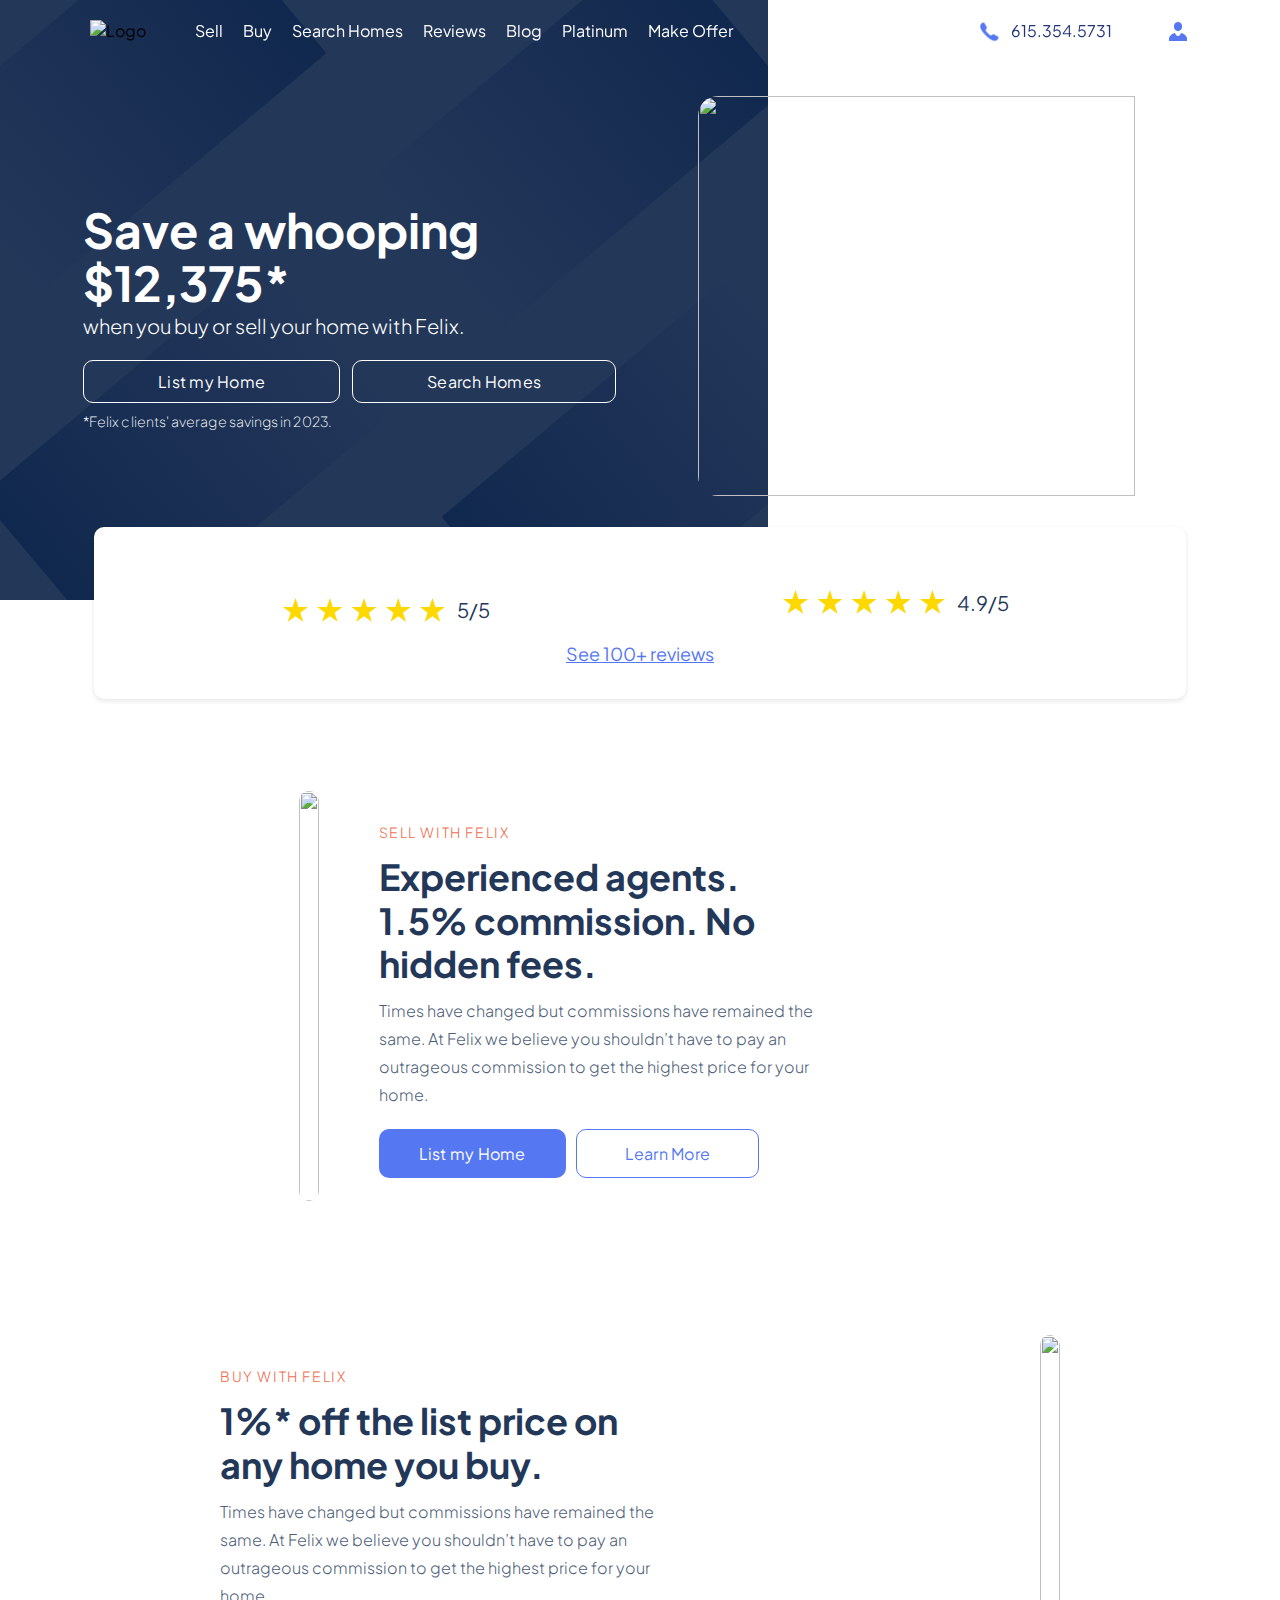
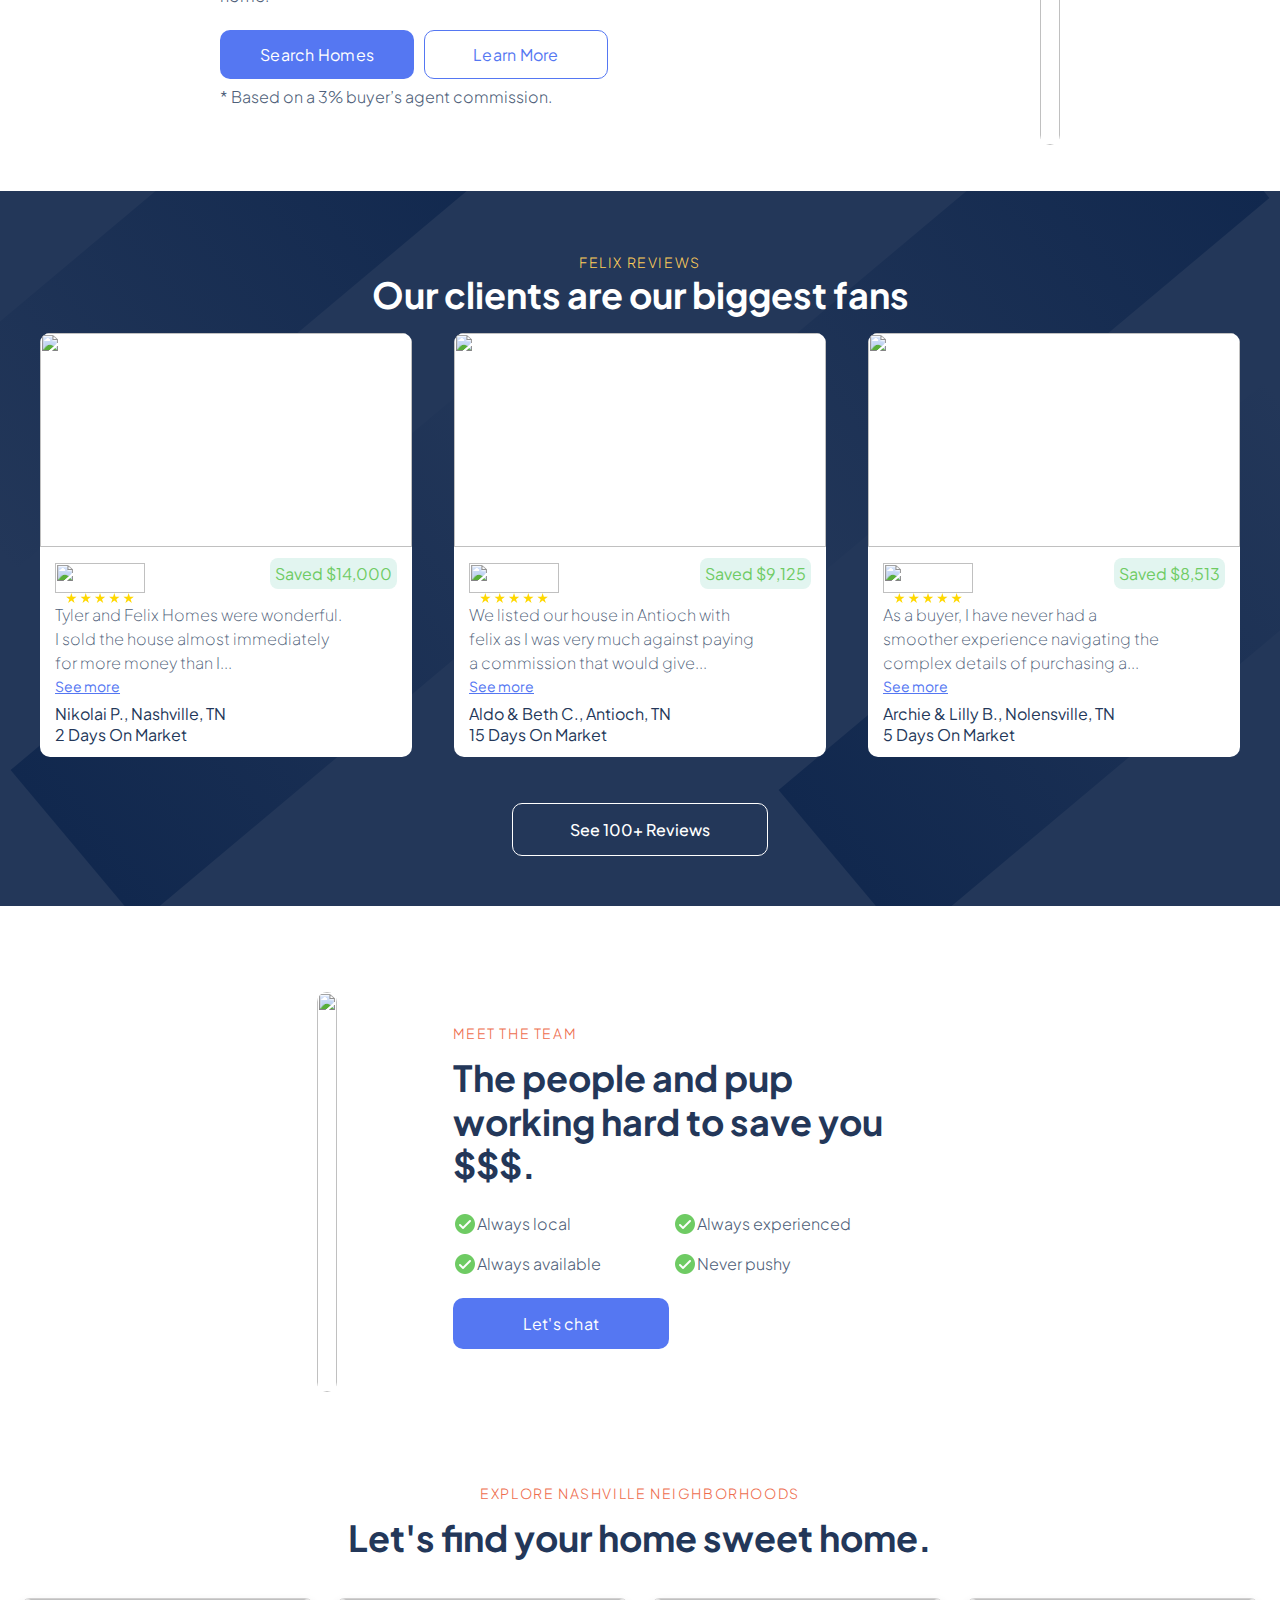
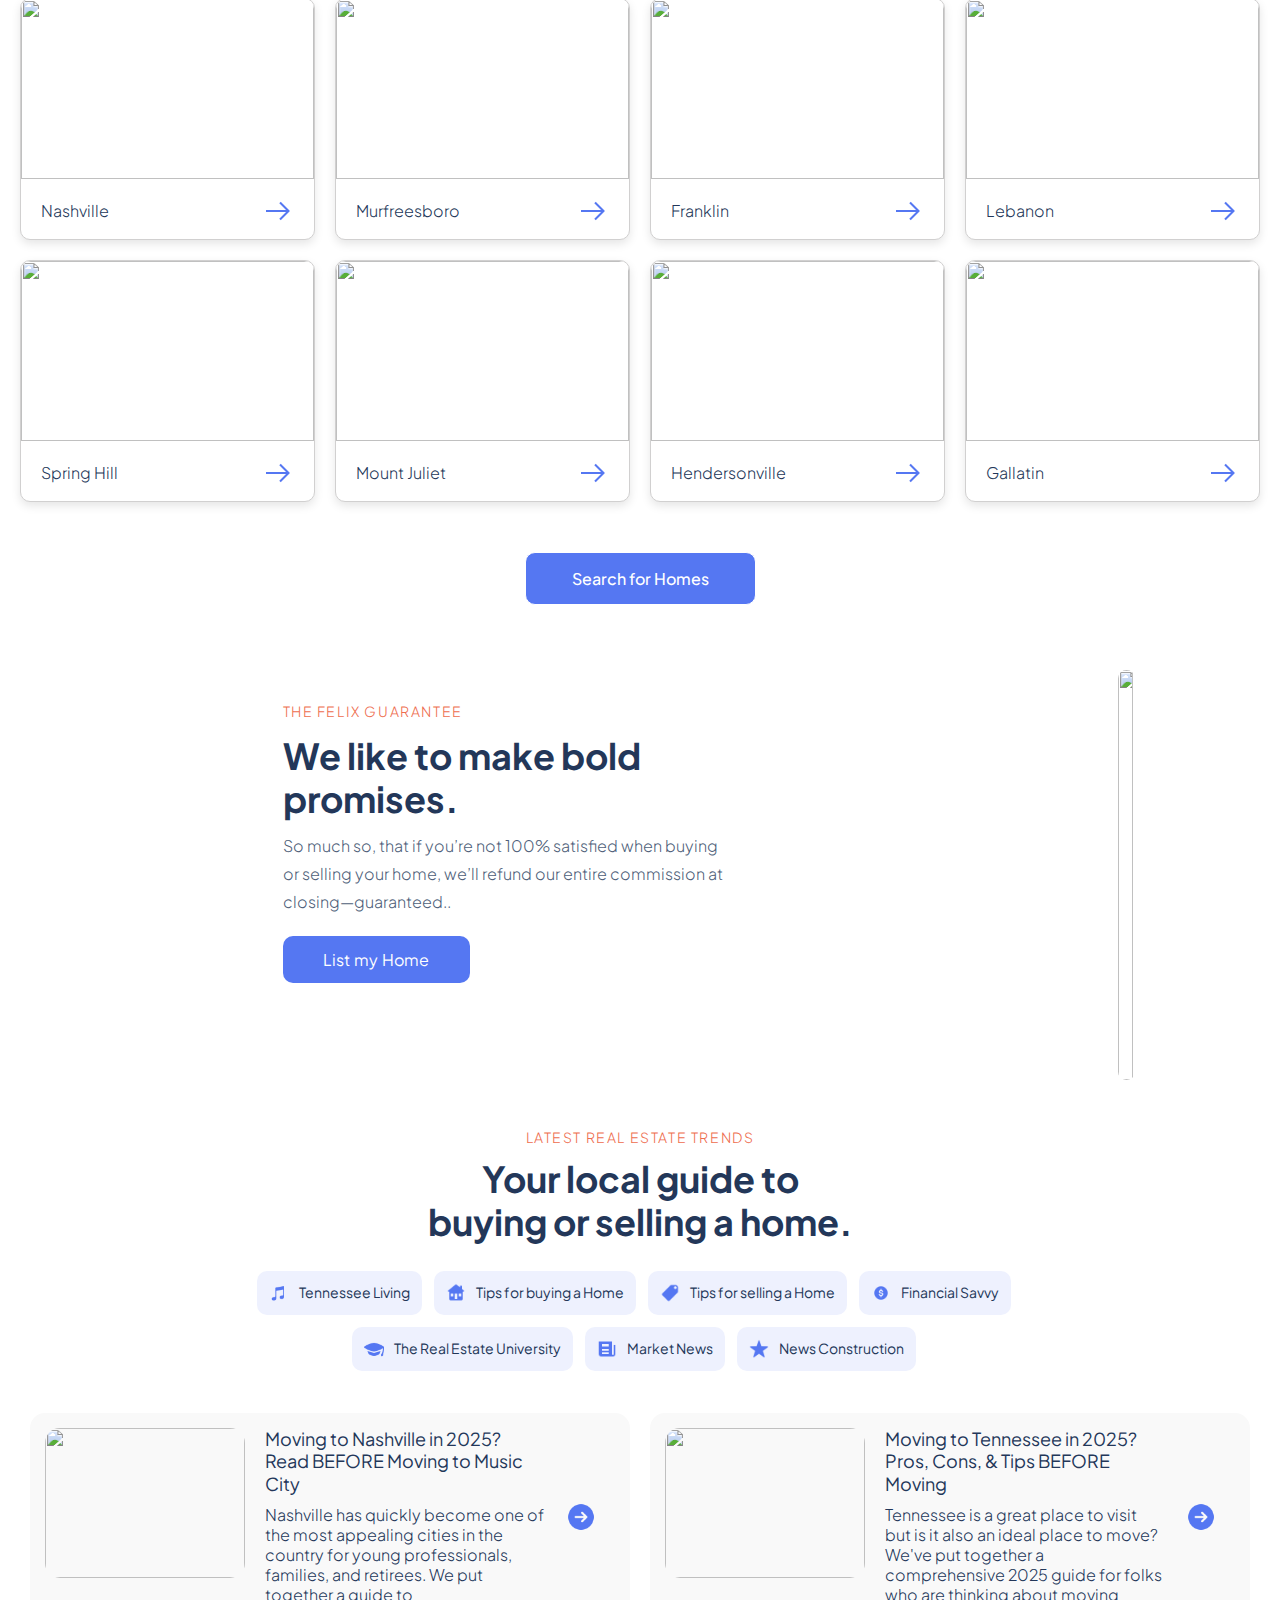
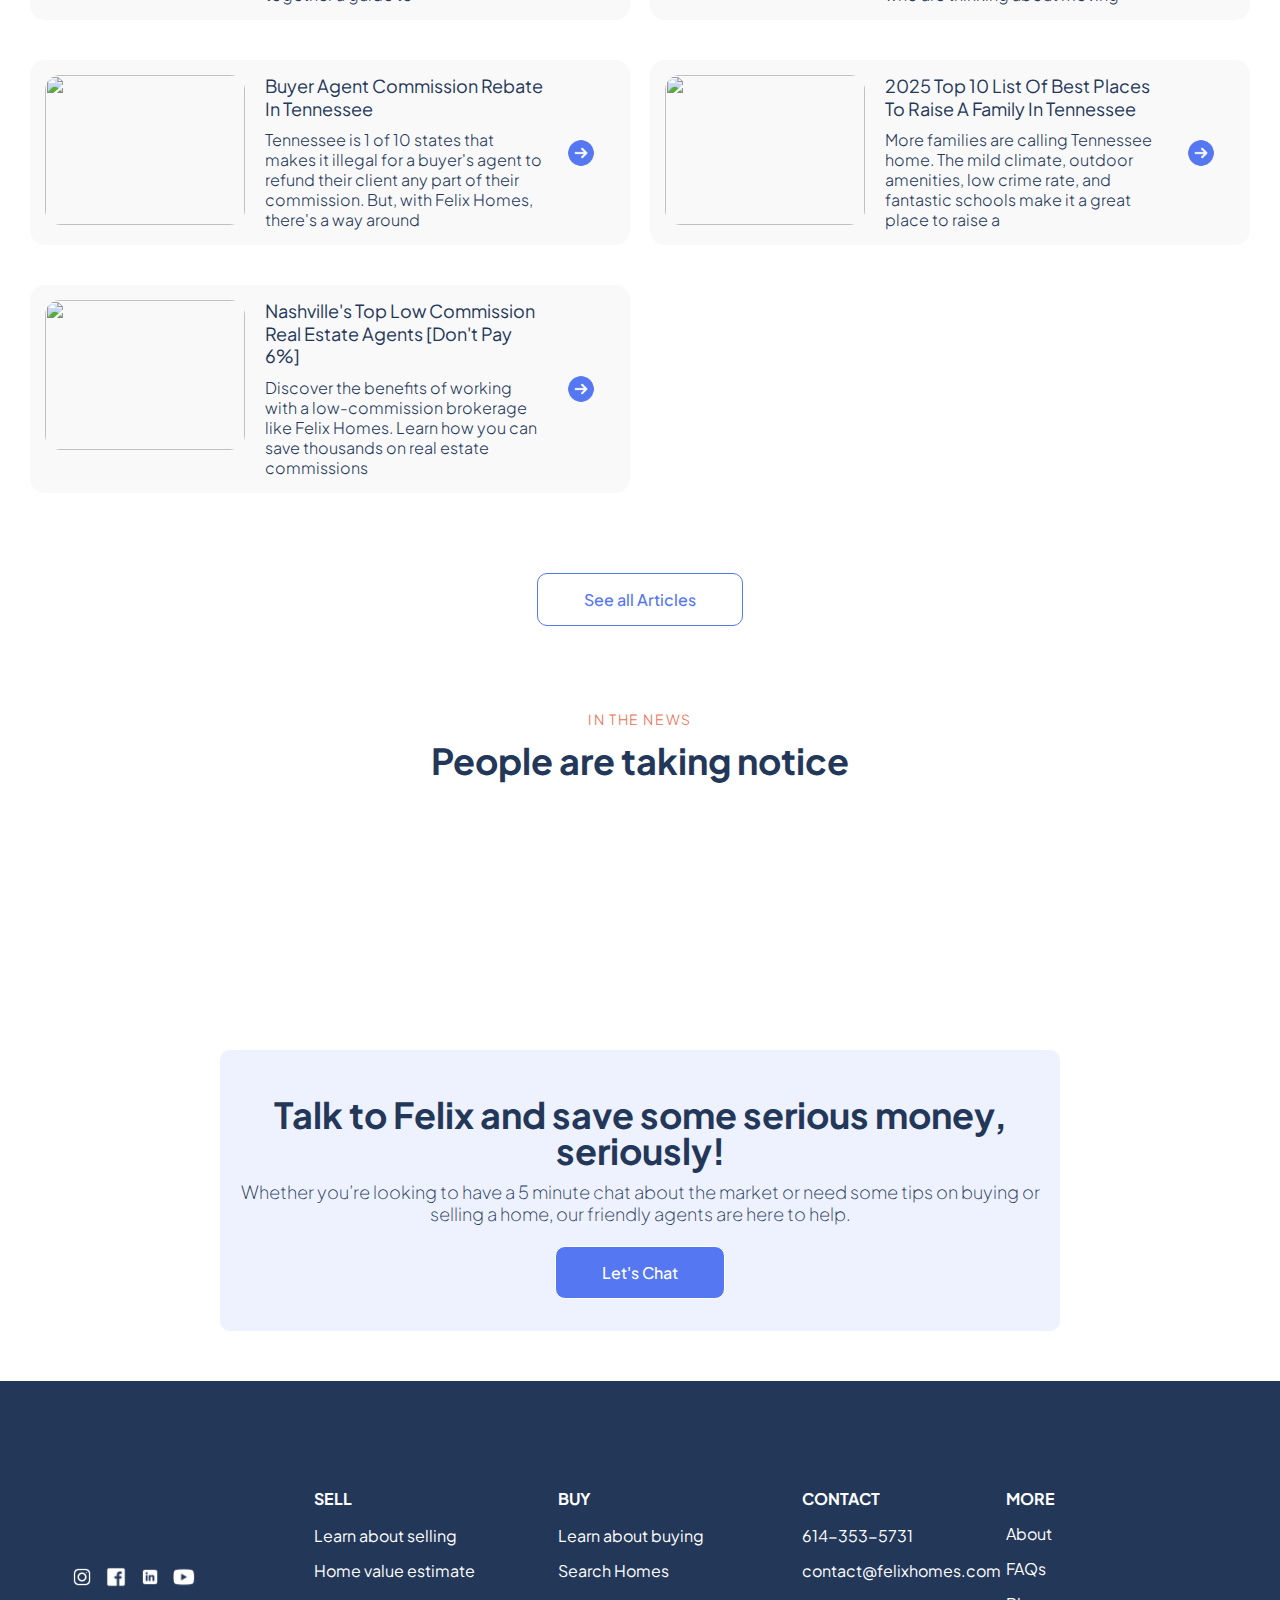
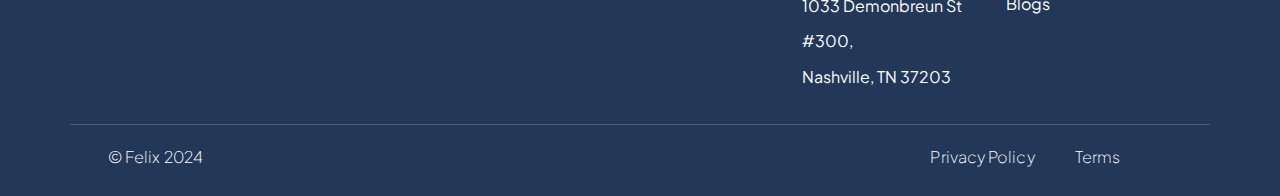
==== commit 4c985420: "chore: responsive-design-added" ====
--- a/index.html
+++ b/index.html
@@ -244,7 +244,7 @@
 </section>
 <section>
     <div class="sec-5-container">
-        <div class="sec-3-left-img">
+        <div class="sec-5-left-img">
             <img src="https://www.felixhomes.com/images/the-team-with-gingo.png" alt="">
         </div>
         <div class="sec-3-right-text">
@@ -351,8 +351,8 @@
     <div class="sec-7-container">
         <div class="sec-3-right-text">
             <h3>THE FELIX GUARANTEE</h3>
-            <H2>We like to make <br> bold promises.</H2>
-            <p>So much so, that if you’re not ​100% satisfied​ when buying <br> or selling your home, we’ll refund our entire commission <br> at closing—guaranteed..</p>
+            <H2>We like to make bold promises.</H2>
+            <p>So much so, that if you’re not ​100% satisfied​ when buying  or selling your home, we’ll refund our entire commission at closing—guaranteed..</p>
             <div>
             <div class="sec-3-btns">
                 <button type="button" class="sec3-btn1">List my Home</button>
@@ -494,8 +494,8 @@
 <section class="section10">
     <div class="sec10-container">
         <div class="sec10-content">
-        <h3>Talk to Felix and save some serious <br> money, seriously!</h3>
-        <p>Whether you’re looking to have a 5 minute chat about the market or need some tips <br> on buying or selling a home, our friendly agents are here to help.</p>
+        <h3>Talk to Felix and save some serious  money, seriously!</h3>
+        <p>Whether you’re looking to have a 5 minute chat about the market or need some tips on buying or selling a home, our friendly agents are here to help.</p>
         <div class="chat-btn">
         <button type="button" class="sec10-btn">Let's Chat</button>
         </div>
--- a/style.css
+++ b/style.css
@@ -266,11 +266,11 @@
 }
 
 .zillow-img img{
-    height: 40px;
+    aspect-ratio: 2/3;
     ;
 }
 .google-img img{
-    height: 58px;
+    aspect-ratio: 1/2;
 }
 
 .rat-flex1 p{
@@ -309,6 +309,13 @@
     border-radius: 20px;
     object-fit: cover;
     width: 100%;
+}
+.sec-5-left-img img{
+    border-radius: 20px;
+    object-fit: cover;
+    width: 100%;
+    height: 400px;
+
 }
 
 .sec-3-right-text{
@@ -422,22 +429,46 @@
 }
 
 
-
 .sec-bg-container-full {
     position: relative; 
     width: 100%;
     z-index: -1; 
-    height: 715px;
-}
-
+    min-height: 715px; /* Changed from fixed height to min-height */
+    height: 100%; /* Added to allow growth */
+}
 
 .background-color-full {
     position: absolute;
     width: 100%; 
     height: 100%; 
     background-color: #233759;
-    overflow: hidden;
-}
+    overflow: hidden; /* Changed from hidden to visible */
+    min-height: 100%; /* Added to ensure full coverage */
+}
+
+/* Rest of your existing styles remain the same */
+
+@media (max-width: 986px) {
+    .sec-bg-container-full {
+        height: auto; /* Allow container to grow with content */
+        padding-bottom: 40px; /* Add some padding at the bottom */
+    }
+    
+    .background-color-full {
+        position: relative; /* Change to relative for proper height calculation */
+    }
+    .rev-btn-flex{
+        padding-bottom: 25px;
+        margin-left: 25px;
+    }
+}
+
+
+
+
+
+
+
 .sec-5-content{
     position: relative;
     z-index: 2;
@@ -531,6 +562,7 @@
 
 .home-img{
     height: 214px;
+    width: 100%;
     object-fit: cover;
     border-top-left-radius: 10px;
     border-top-right-radius: 10px;
@@ -601,6 +633,44 @@
     border-radius: 10px;
     font-size: 16px;
 }
+
+/*-------------------------*/
+.cards {
+    display: flex;
+    justify-content: center;
+    gap: 42px;
+    padding: 16px 0;
+    position: relative;
+    max-width: 1200px;
+    margin: 0 auto;
+  }
+  
+  .rev-card {
+    flex: 0 0 auto;
+    width: calc(33.333% - 28px);
+  }
+  
+  /* Mobile styles */
+  @media (max-width: 986px) {
+    .cards {
+      flex-direction: column;
+      gap: 20px;
+      padding: 20px;
+      max-width: 600px;
+      margin: 0 auto;
+    }
+  
+    .rev-card {
+      width: 100%;
+      margin: 0;
+    }
+  
+    /* Remove slider-related styles */
+    .slider-dots {
+      display: none;
+    }
+  }
+/* ----------------------------------------*/
 
 .check-flex{
     display: flex;
@@ -714,6 +784,10 @@
   @media (max-width: 576px) {
     .home-card-container {
       grid-template-columns: 1fr;
+      padding: 0 45px;
+    }
+    .sec-6-text{
+        padding: 0 45px;
     }
   }
 .sec-5-btn{
@@ -1077,7 +1151,7 @@
     flex: 1; 
     font-size: 16px;
     line-height: 2.2;
-    max-width: 138px;
+    max-width: 100%;
 }
 
 .a-3 {
--- a/queries.css
+++ b/queries.css
@@ -1,5 +1,5 @@
 
-@media screen and (max-width: 1200px) {
+/* @media screen and (max-width: 1200px) {
     .nav-container {
       padding: 20px 40px;
     }
@@ -25,7 +25,7 @@
     .home-card-temp {
       padding: 2px 40px;
     }
-  }
+  } */
 
   @media screen and (max-width: 1150px){
     .btn{
@@ -37,6 +37,24 @@
     .btn{
         padding-left: 60px;
         font-size: 13px;
+    }
+    .sec-3-container{
+        margin-right: 0;
+    }
+    .sec-5-left-img img{
+        height: 310px;
+    }
+  }
+  @media screen and (max-width: 988px){
+    .mid-flex{
+        padding: 0 75px;
+        gap: 10px;
+    }
+    .sec-9-imgs img{
+        height: 35px;
+    }
+    .sec-5-left-img img{
+        height: 250px;
     }
   }
 
@@ -135,7 +153,7 @@
         font-size: 15px;
     }
     .cards{
-        padding-left: 44px;
+        padding-left: 90px;
     }
 
     .art-heading{
@@ -152,24 +170,17 @@
         width: 80%;
     }
 }
+@media screen and (max-width:850px){
+    .sec-5-container{
+        flex-wrap: wrap;
+        gap: 40px;
+        padding-left: 86px;
+    }
+}
 @media screen and (max-width:880px) {
     .article-link{
         width: 80%;
     }
-    .zillow-img img{
-        height: 22px;
-        margin-top: 10px;
-
-    }
-    .google-img img{
-        height: 26px;
-    }
-    .rat-flex1 img{
-        height: 14px;
-    }
-    .rat-flex2 img{
-        height: 14px;
-    }
     .rat-flex1 p{
         font-size: 15px;
     }
@@ -178,27 +189,6 @@
     }
 }
 
-    
-    /* .sec-9-imgs{
-        flex-wrap: wrap;
-    }
-    .sec-9-articles {
-      flex-direction: column;
-      align-items: center;
-    }
-  
-    .article-link {
-      width: 100%;
-      max-width: 600px;
-    }
-  
-    .footer-text {
-      gap: 40px;
-    }
-  
-    .a-3 {
-      padding-left: 0;
-    } */
 
   
     @media screen and (max-width: 850px){
@@ -210,6 +200,15 @@
             font-size: 10px;
             padding: 13px 45px;
         }
+        .sec-3-btns{
+            flex-wrap: wrap;
+        }
+        .sec3-btn2{
+            padding: 11px 50px;
+        }
+        .sec-5-left-img img{
+            height: 310px;
+        }
     }
   /* Small devices (phones, up to 768px) */
   @media screen and (max-width: 768px) {
@@ -312,4 +311,72 @@
     .sec10-container h3 {
       font-size: 24px;
     }
-  }+  }
+
+  @media screen and (max-width: 702px){
+    .rat-container{
+        flex-wrap: wrap;
+    }
+    .rat-flex1 img{
+        height: 18px;
+    }
+    .rat-flex2 img{
+        height: 18px;
+    }
+  }
+  @media screen and (max-width: 520px){
+    .sec-4-container{
+        flex-wrap: wrap;
+    }
+    .sec-3-container{
+        flex-wrap: wrap;
+        padding-left: 65px;
+    }
+    .sec-7-container{
+        flex-wrap: wrap;
+        padding-left: 0px;
+        padding: 25px 45px;
+    }
+    .sec-6-left-img img{
+        margin-left: 30px;
+    }
+    .sec-8-btns{
+        flex-wrap: wrap;
+    }
+    .sec-9-articles{
+        grid-template-columns: 1fr;
+        padding: 0 45px;
+    }
+    .article-link{
+        width: 100%;
+    }
+    .sec-9-articles.single .article-link{
+        max-width: 100%;
+    }
+    .sec-9-imgs{
+        padding: 0 20px;
+    }
+    .sec10-content{
+        padding: 20px 20px;
+    }
+    .background-color{
+        width: 100%;
+    }
+    .mid-flex{
+        grid-template-columns: 1fr;
+    }
+    .phone-nav a {
+        text-decoration: none;
+        color: white;
+  } 
+  .check-flex, .check-flex2{
+    flex-wrap: wrap;
+    gap: 0px;
+  }
+  .check-flex{
+    gap: 31px;
+  }
+  .check-flex2{
+    gap: 1px;
+  }
+}